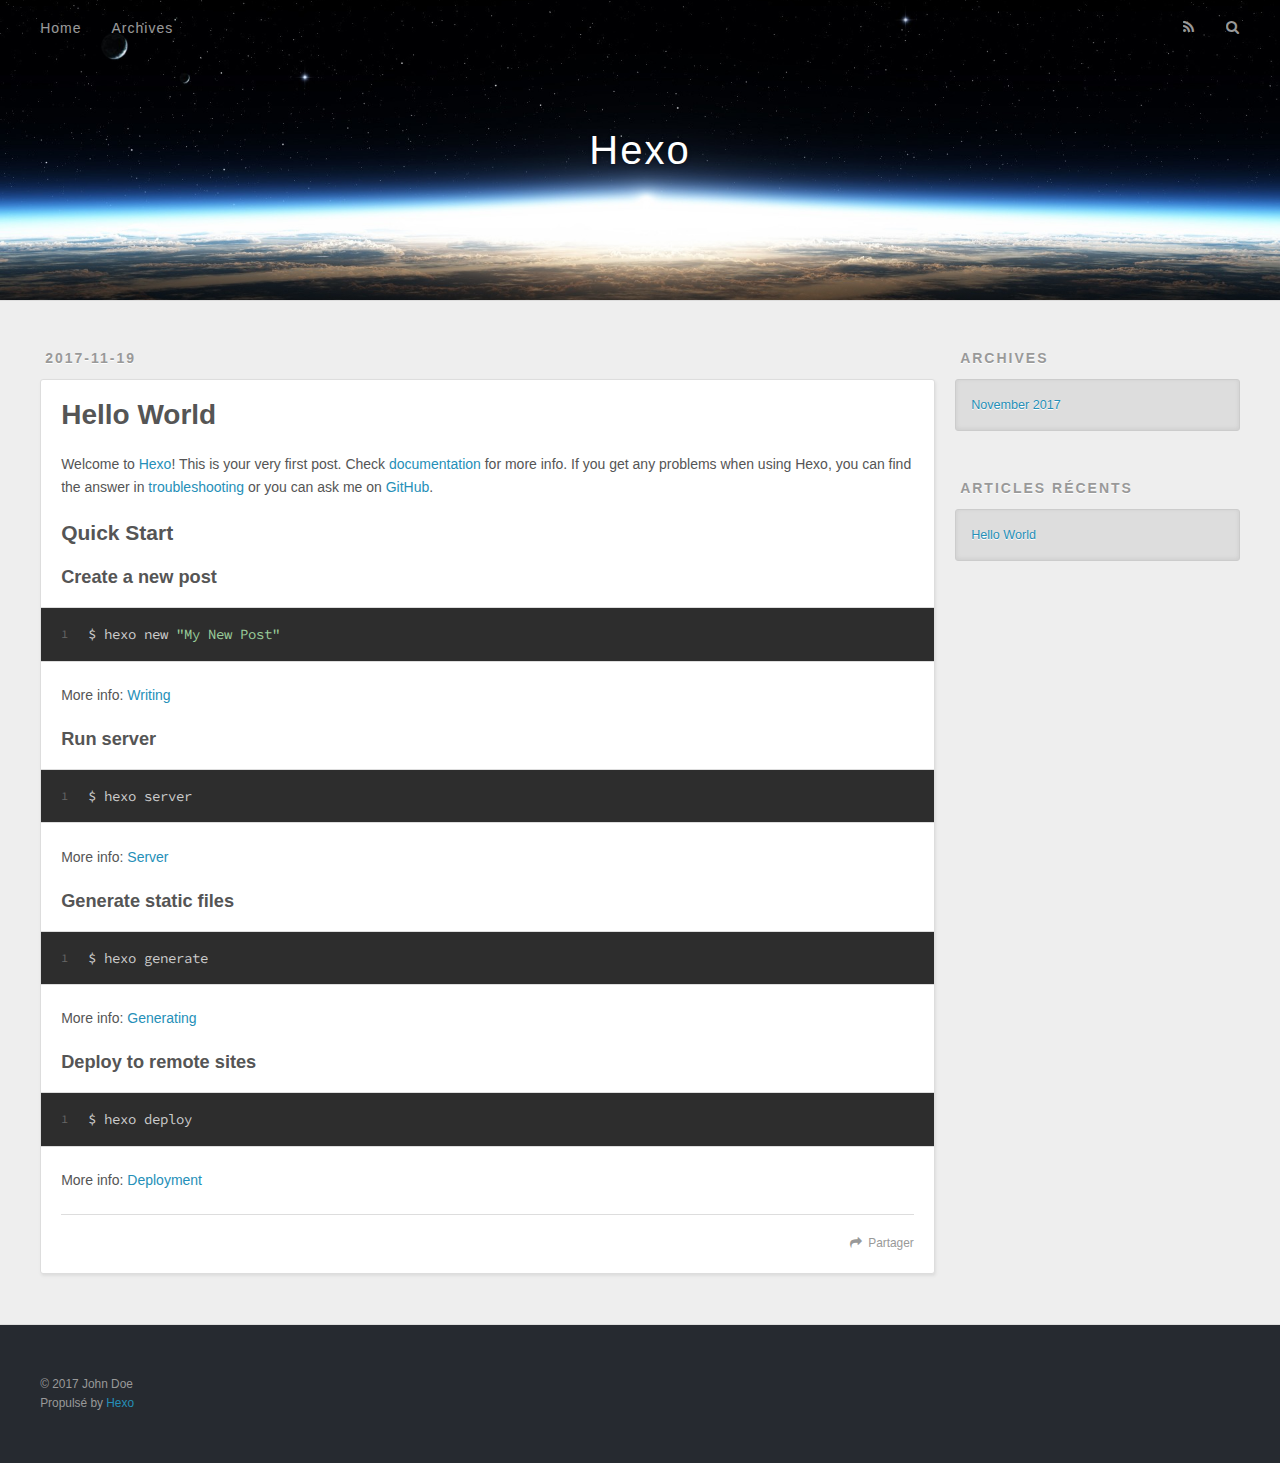
==== index.html @ f32728df "Site updated: 2017-11-19 15:11:31" ====
<!DOCTYPE html>
<html>
<head>
  <meta charset="utf-8">
  
  <title>Hexo</title>
  <meta name="viewport" content="width=device-width, initial-scale=1, maximum-scale=1">
  <meta property="og:type" content="website">
<meta property="og:title" content="Hexo">
<meta property="og:url" content="http://yoursite.com/index.html">
<meta property="og:site_name" content="Hexo">
<meta name="twitter:card" content="summary">
<meta name="twitter:title" content="Hexo">
  
    <link rel="alternate" href="/atom.xml" title="Hexo" type="application/atom+xml">
  
  
    <link rel="icon" href="/favicon.png">
  
  
    <link href="//fonts.googleapis.com/css?family=Source+Code+Pro" rel="stylesheet" type="text/css">
  
  <link rel="stylesheet" href="/css/style.css">
  

</head>

<body>
  <div id="container">
    <div id="wrap">
      <header id="header">
  <div id="banner"></div>
  <div id="header-outer" class="outer">
    <div id="header-title" class="inner">
      <h1 id="logo-wrap">
        <a href="/" id="logo">Hexo</a>
      </h1>
      
    </div>
    <div id="header-inner" class="inner">
      <nav id="main-nav">
        <a id="main-nav-toggle" class="nav-icon"></a>
        
          <a class="main-nav-link" href="/">Home</a>
        
          <a class="main-nav-link" href="/archives">Archives</a>
        
      </nav>
      <nav id="sub-nav">
        
          <a id="nav-rss-link" class="nav-icon" href="/atom.xml" title="Flux RSS"></a>
        
        <a id="nav-search-btn" class="nav-icon" title="Rechercher"></a>
      </nav>
      <div id="search-form-wrap">
        <form action="//google.com/search" method="get" accept-charset="UTF-8" class="search-form"><input type="search" name="q" class="search-form-input" placeholder="Search"><button type="submit" class="search-form-submit">&#xF002;</button><input type="hidden" name="sitesearch" value="http://yoursite.com"></form>
      </div>
    </div>
  </div>
</header>
      <div class="outer">
        <section id="main">
  
    <article id="post-hello-world" class="article article-type-post" itemscope itemprop="blogPost">
  <div class="article-meta">
    <a href="/2017/11/19/hello-world/" class="article-date">
  <time datetime="2017-11-19T06:48:12.186Z" itemprop="datePublished">2017-11-19</time>
</a>
    
  </div>
  <div class="article-inner">
    
    
      <header class="article-header">
        
  
    <h1 itemprop="name">
      <a class="article-title" href="/2017/11/19/hello-world/">Hello World</a>
    </h1>
  

      </header>
    
    <div class="article-entry" itemprop="articleBody">
      
        <p>Welcome to <a href="https://hexo.io/" target="_blank" rel="noopener">Hexo</a>! This is your very first post. Check <a href="https://hexo.io/docs/" target="_blank" rel="noopener">documentation</a> for more info. If you get any problems when using Hexo, you can find the answer in <a href="https://hexo.io/docs/troubleshooting.html" target="_blank" rel="noopener">troubleshooting</a> or you can ask me on <a href="https://github.com/hexojs/hexo/issues" target="_blank" rel="noopener">GitHub</a>.</p>
<h2 id="Quick-Start"><a href="#Quick-Start" class="headerlink" title="Quick Start"></a>Quick Start</h2><h3 id="Create-a-new-post"><a href="#Create-a-new-post" class="headerlink" title="Create a new post"></a>Create a new post</h3><figure class="highlight bash"><table><tr><td class="gutter"><pre><span class="line">1</span><br></pre></td><td class="code"><pre><span class="line">$ hexo new <span class="string">"My New Post"</span></span><br></pre></td></tr></table></figure>
<p>More info: <a href="https://hexo.io/docs/writing.html" target="_blank" rel="noopener">Writing</a></p>
<h3 id="Run-server"><a href="#Run-server" class="headerlink" title="Run server"></a>Run server</h3><figure class="highlight bash"><table><tr><td class="gutter"><pre><span class="line">1</span><br></pre></td><td class="code"><pre><span class="line">$ hexo server</span><br></pre></td></tr></table></figure>
<p>More info: <a href="https://hexo.io/docs/server.html" target="_blank" rel="noopener">Server</a></p>
<h3 id="Generate-static-files"><a href="#Generate-static-files" class="headerlink" title="Generate static files"></a>Generate static files</h3><figure class="highlight bash"><table><tr><td class="gutter"><pre><span class="line">1</span><br></pre></td><td class="code"><pre><span class="line">$ hexo generate</span><br></pre></td></tr></table></figure>
<p>More info: <a href="https://hexo.io/docs/generating.html" target="_blank" rel="noopener">Generating</a></p>
<h3 id="Deploy-to-remote-sites"><a href="#Deploy-to-remote-sites" class="headerlink" title="Deploy to remote sites"></a>Deploy to remote sites</h3><figure class="highlight bash"><table><tr><td class="gutter"><pre><span class="line">1</span><br></pre></td><td class="code"><pre><span class="line">$ hexo deploy</span><br></pre></td></tr></table></figure>
<p>More info: <a href="https://hexo.io/docs/deployment.html" target="_blank" rel="noopener">Deployment</a></p>

      
    </div>
    <footer class="article-footer">
      <a data-url="http://yoursite.com/2017/11/19/hello-world/" data-id="cja6fb17p0000s5gryge1g3id" class="article-share-link">Partager</a>
      
      
    </footer>
  </div>
  
</article>


  

</section>
        
          <aside id="sidebar">
  
    

  
    

  
    
  
    
  <div class="widget-wrap">
    <h3 class="widget-title">Archives</h3>
    <div class="widget">
      <ul class="archive-list"><li class="archive-list-item"><a class="archive-list-link" href="/archives/2017/11/">November 2017</a></li></ul>
    </div>
  </div>


  
    
  <div class="widget-wrap">
    <h3 class="widget-title">Articles récents</h3>
    <div class="widget">
      <ul>
        
          <li>
            <a href="/2017/11/19/hello-world/">Hello World</a>
          </li>
        
      </ul>
    </div>
  </div>

  
</aside>
        
      </div>
      <footer id="footer">
  
  <div class="outer">
    <div id="footer-info" class="inner">
      &copy; 2017 John Doe<br>
      Propulsé by <a href="http://hexo.io/" target="_blank">Hexo</a>
    </div>
  </div>
</footer>
    </div>
    <nav id="mobile-nav">
  
    <a href="/" class="mobile-nav-link">Home</a>
  
    <a href="/archives" class="mobile-nav-link">Archives</a>
  
</nav>
    

<script src="//ajax.googleapis.com/ajax/libs/jquery/2.0.3/jquery.min.js"></script>


  <link rel="stylesheet" href="/fancybox/jquery.fancybox.css">
  <script src="/fancybox/jquery.fancybox.pack.js"></script>


<script src="/js/script.js"></script>

  </div>
</body>
</html>
---- css/style.css ----
body {
  width: 100%;
}
body:before,
body:after {
  content: "";
  display: table;
}
body:after {
  clear: both;
}
html,
body,
div,
span,
applet,
object,
iframe,
h1,
h2,
h3,
h4,
h5,
h6,
p,
blockquote,
pre,
a,
abbr,
acronym,
address,
big,
cite,
code,
del,
dfn,
em,
img,
ins,
kbd,
q,
s,
samp,
small,
strike,
strong,
sub,
sup,
tt,
var,
dl,
dt,
dd,
ol,
ul,
li,
fieldset,
form,
label,
legend,
table,
caption,
tbody,
tfoot,
thead,
tr,
th,
td {
  margin: 0;
  padding: 0;
  border: 0;
  outline: 0;
  font-weight: inherit;
  font-style: inherit;
  font-family: inherit;
  font-size: 100%;
  vertical-align: baseline;
}
body {
  line-height: 1;
  color: #000;
  background: #fff;
}
ol,
ul {
  list-style: none;
}
table {
  border-collapse: separate;
  border-spacing: 0;
  vertical-align: middle;
}
caption,
th,
td {
  text-align: left;
  font-weight: normal;
  vertical-align: middle;
}
a img {
  border: none;
}
input,
button {
  margin: 0;
  padding: 0;
}
input::-moz-focus-inner,
button::-moz-focus-inner {
  border: 0;
  padding: 0;
}
@font-face {
  font-family: FontAwesome;
  font-style: normal;
  font-weight: normal;
  src: url("fonts/fontawesome-webfont.eot?v=#4.0.3");
  src: url("fonts/fontawesome-webfont.eot?#iefix&v=#4.0.3") format("embedded-opentype"), url("fonts/fontawesome-webfont.woff?v=#4.0.3") format("woff"), url("fonts/fontawesome-webfont.ttf?v=#4.0.3") format("truetype"), url("fonts/fontawesome-webfont.svg#fontawesomeregular?v=#4.0.3") format("svg");
}
html,
body,
#container {
  height: 100%;
}
body {
  background: #eee;
  font: 14px "Helvetica Neue", Helvetica, Arial, sans-serif;
  -webkit-text-size-adjust: 100%;
}
.outer {
  max-width: 1220px;
  margin: 0 auto;
  padding: 0 20px;
}
.outer:before,
.outer:after {
  content: "";
  display: table;
}
.outer:after {
  clear: both;
}
.inner {
  display: inline;
  float: left;
  width: 98.33333333333333%;
  margin: 0 0.833333333333333%;
}
.left,
.alignleft {
  float: left;
}
.right,
.alignright {
  float: right;
}
.clear {
  clear: both;
}
#container {
  position: relative;
}
.mobile-nav-on {
  overflow: hidden;
}
#wrap {
  height: 100%;
  width: 100%;
  position: absolute;
  top: 0;
  left: 0;
  -webkit-transition: 0.2s ease-out;
  -moz-transition: 0.2s ease-out;
  -ms-transition: 0.2s ease-out;
  transition: 0.2s ease-out;
  z-index: 1;
  background: #eee;
}
.mobile-nav-on #wrap {
  left: 280px;
}
@media screen and (min-width: 768px) {
  #main {
    display: inline;
    float: left;
    width: 73.33333333333333%;
    margin: 0 0.833333333333333%;
  }
}
.article-date,
.article-category-link,
.archive-year,
.widget-title {
  text-decoration: none;
  text-transform: uppercase;
  letter-spacing: 2px;
  color: #999;
  margin-bottom: 1em;
  margin-left: 5px;
  line-height: 1em;
  text-shadow: 0 1px #fff;
  font-weight: bold;
}
.article-inner,
.archive-article-inner {
  background: #fff;
  -webkit-box-shadow: 1px 2px 3px #ddd;
  box-shadow: 1px 2px 3px #ddd;
  border: 1px solid #ddd;
  border-radius: 3px;
}
.article-entry h1,
.widget h1 {
  font-size: 2em;
}
.article-entry h2,
.widget h2 {
  font-size: 1.5em;
}
.article-entry h3,
.widget h3 {
  font-size: 1.3em;
}
.article-entry h4,
.widget h4 {
  font-size: 1.2em;
}
.article-entry h5,
.widget h5 {
  font-size: 1em;
}
.article-entry h6,
.widget h6 {
  font-size: 1em;
  color: #999;
}
.article-entry hr,
.widget hr {
  border: 1px dashed #ddd;
}
.article-entry strong,
.widget strong {
  font-weight: bold;
}
.article-entry em,
.widget em,
.article-entry cite,
.widget cite {
  font-style: italic;
}
.article-entry sup,
.widget sup,
.article-entry sub,
.widget sub {
  font-size: 0.75em;
  line-height: 0;
  position: relative;
  vertical-align: baseline;
}
.article-entry sup,
.widget sup {
  top: -0.5em;
}
.article-entry sub,
.widget sub {
  bottom: -0.2em;
}
.article-entry small,
.widget small {
  font-size: 0.85em;
}
.article-entry acronym,
.widget acronym,
.article-entry abbr,
.widget abbr {
  border-bottom: 1px dotted;
}
.article-entry ul,
.widget ul,
.article-entry ol,
.widget ol,
.article-entry dl,
.widget dl {
  margin: 0 20px;
  line-height: 1.6em;
}
.article-entry ul ul,
.widget ul ul,
.article-entry ol ul,
.widget ol ul,
.article-entry ul ol,
.widget ul ol,
.article-entry ol ol,
.widget ol ol {
  margin-top: 0;
  margin-bottom: 0;
}
.article-entry ul,
.widget ul {
  list-style: disc;
}
.article-entry ol,
.widget ol {
  list-style: decimal;
}
.article-entry dt,
.widget dt {
  font-weight: bold;
}
#header {
  height: 300px;
  position: relative;
  border-bottom: 1px solid #ddd;
}
#header:before,
#header:after {
  content: "";
  position: absolute;
  left: 0;
  right: 0;
  height: 40px;
}
#header:before {
  top: 0;
  background: -webkit-linear-gradient(rgba(0,0,0,0.2), transparent);
  background: -moz-linear-gradient(rgba(0,0,0,0.2), transparent);
  background: -ms-linear-gradient(rgba(0,0,0,0.2), transparent);
  background: linear-gradient(rgba(0,0,0,0.2), transparent);
}
#header:after {
  bottom: 0;
  background: -webkit-linear-gradient(transparent, rgba(0,0,0,0.2));
  background: -moz-linear-gradient(transparent, rgba(0,0,0,0.2));
  background: -ms-linear-gradient(transparent, rgba(0,0,0,0.2));
  background: linear-gradient(transparent, rgba(0,0,0,0.2));
}
#header-outer {
  height: 100%;
  position: relative;
}
#header-inner {
  position: relative;
  overflow: hidden;
}
#banner {
  position: absolute;
  top: 0;
  left: 0;
  width: 100%;
  height: 100%;
  background: url("images/banner.jpg") center #000;
  -webkit-background-size: cover;
  -moz-background-size: cover;
  background-size: cover;
  z-index: -1;
}
#header-title {
  text-align: center;
  height: 40px;
  position: absolute;
  top: 50%;
  left: 0;
  margin-top: -20px;
}
#logo,
#subtitle {
  text-decoration: none;
  color: #fff;
  font-weight: 300;
  text-shadow: 0 1px 4px rgba(0,0,0,0.3);
}
#logo {
  font-size: 40px;
  line-height: 40px;
  letter-spacing: 2px;
}
#subtitle {
  font-size: 16px;
  line-height: 16px;
  letter-spacing: 1px;
}
#subtitle-wrap {
  margin-top: 16px;
}
#main-nav {
  float: left;
  margin-left: -15px;
}
.nav-icon,
.main-nav-link {
  float: left;
  color: #fff;
  opacity: 0.6;
  text-decoration: none;
  text-shadow: 0 1px rgba(0,0,0,0.2);
  -webkit-transition: opacity 0.2s;
  -moz-transition: opacity 0.2s;
  -ms-transition: opacity 0.2s;
  transition: opacity 0.2s;
  display: block;
  padding: 20px 15px;
}
.nav-icon:hover,
.main-nav-link:hover {
  opacity: 1;
}
.nav-icon {
  font-family: FontAwesome;
  text-align: center;
  font-size: 14px;
  width: 14px;
  height: 14px;
  padding: 20px 15px;
  position: relative;
  cursor: pointer;
}
.main-nav-link {
  font-weight: 300;
  letter-spacing: 1px;
}
@media screen and (max-width: 479px) {
  .main-nav-link {
    display: none;
  }
}
#main-nav-toggle {
  display: none;
}
#main-nav-toggle:before {
  content: "\f0c9";
}
@media screen and (max-width: 479px) {
  #main-nav-toggle {
    display: block;
  }
}
#sub-nav {
  float: right;
  margin-right: -15px;
}
#nav-rss-link:before {
  content: "\f09e";
}
#nav-search-btn:before {
  content: "\f002";
}
#search-form-wrap {
  position: absolute;
  top: 15px;
  width: 150px;
  height: 30px;
  right: -150px;
  opacity: 0;
  -webkit-transition: 0.2s ease-out;
  -moz-transition: 0.2s ease-out;
  -ms-transition: 0.2s ease-out;
  transition: 0.2s ease-out;
}
#search-form-wrap.on {
  opacity: 1;
  right: 0;
}
@media screen and (max-width: 479px) {
  #search-form-wrap {
    width: 100%;
    right: -100%;
  }
}
.search-form {
  position: absolute;
  top: 0;
  left: 0;
  right: 0;
  background: #fff;
  padding: 5px 15px;
  border-radius: 15px;
  -webkit-box-shadow: 0 0 10px rgba(0,0,0,0.3);
  box-shadow: 0 0 10px rgba(0,0,0,0.3);
}
.search-form-input {
  border: none;
  background: none;
  color: #555;
  width: 100%;
  font: 13px "Helvetica Neue", Helvetica, Arial, sans-serif;
  outline: none;
}
.search-form-input::-webkit-search-results-decoration,
.search-form-input::-webkit-search-cancel-button {
  -webkit-appearance: none;
}
.search-form-submit {
  position: absolute;
  top: 50%;
  right: 10px;
  margin-top: -7px;
  font: 13px FontAwesome;
  border: none;
  background: none;
  color: #bbb;
  cursor: pointer;
}
.search-form-submit:hover,
.search-form-submit:focus {
  color: #777;
}
.article {
  margin: 50px 0;
}
.article-inner {
  overflow: hidden;
}
.article-meta:before,
.article-meta:after {
  content: "";
  display: table;
}
.article-meta:after {
  clear: both;
}
.article-date {
  float: left;
}
.article-category {
  float: left;
  line-height: 1em;
  color: #ccc;
  text-shadow: 0 1px #fff;
  margin-left: 8px;
}
.article-category:before {
  content: "\2022";
}
.article-category-link {
  margin: 0 12px 1em;
}
.article-header {
  padding: 20px 20px 0;
}
.article-title {
  text-decoration: none;
  font-size: 2em;
  font-weight: bold;
  color: #555;
  line-height: 1.1em;
  -webkit-transition: color 0.2s;
  -moz-transition: color 0.2s;
  -ms-transition: color 0.2s;
  transition: color 0.2s;
}
a.article-title:hover {
  color: #258fb8;
}
.article-entry {
  color: #555;
  padding: 0 20px;
}
.article-entry:before,
.article-entry:after {
  content: "";
  display: table;
}
.article-entry:after {
  clear: both;
}
.article-entry p,
.article-entry table {
  line-height: 1.6em;
  margin: 1.6em 0;
}
.article-entry h1,
.article-entry h2,
.article-entry h3,
.article-entry h4,
.article-entry h5,
.article-entry h6 {
  font-weight: bold;
}
.article-entry h1,
.article-entry h2,
.article-entry h3,
.article-entry h4,
.article-entry h5,
.article-entry h6 {
  line-height: 1.1em;
  margin: 1.1em 0;
}
.article-entry a {
  color: #258fb8;
  text-decoration: none;
}
.article-entry a:hover {
  text-decoration: underline;
}
.article-entry ul,
.article-entry ol,
.article-entry dl {
  margin-top: 1.6em;
  margin-bottom: 1.6em;
}
.article-entry img,
.article-entry video {
  max-width: 100%;
  height: auto;
  display: block;
  margin: auto;
}
.article-entry iframe {
  border: none;
}
.article-entry table {
  width: 100%;
  border-collapse: collapse;
  border-spacing: 0;
}
.article-entry th {
  font-weight: bold;
  border-bottom: 3px solid #ddd;
  padding-bottom: 0.5em;
}
.article-entry td {
  border-bottom: 1px solid #ddd;
  padding: 10px 0;
}
.article-entry blockquote {
  font-family: Georgia, "Times New Roman", serif;
  font-size: 1.4em;
  margin: 1.6em 20px;
  text-align: center;
}
.article-entry blockquote footer {
  font-size: 14px;
  margin: 1.6em 0;
  font-family: "Helvetica Neue", Helvetica, Arial, sans-serif;
}
.article-entry blockquote footer cite:before {
  content: "—";
  padding: 0 0.5em;
}
.article-entry .pullquote {
  text-align: left;
  width: 45%;
  margin: 0;
}
.article-entry .pullquote.left {
  margin-left: 0.5em;
  margin-right: 1em;
}
.article-entry .pullquote.right {
  margin-right: 0.5em;
  margin-left: 1em;
}
.article-entry .caption {
  color: #999;
  display: block;
  font-size: 0.9em;
  margin-top: 0.5em;
  position: relative;
  text-align: center;
}
.article-entry .video-container {
  position: relative;
  padding-top: 56.25%;
  height: 0;
  overflow: hidden;
}
.article-entry .video-container iframe,
.article-entry .video-container object,
.article-entry .video-container embed {
  position: absolute;
  top: 0;
  left: 0;
  width: 100%;
  height: 100%;
  margin-top: 0;
}
.article-more-link a {
  display: inline-block;
  line-height: 1em;
  padding: 6px 15px;
  border-radius: 15px;
  background: #eee;
  color: #999;
  text-shadow: 0 1px #fff;
  text-decoration: none;
}
.article-more-link a:hover {
  background: #258fb8;
  color: #fff;
  text-decoration: none;
  text-shadow: 0 1px #1e7293;
}
.article-footer {
  font-size: 0.85em;
  line-height: 1.6em;
  border-top: 1px solid #ddd;
  padding-top: 1.6em;
  margin: 0 20px 20px;
}
.article-footer:before,
.article-footer:after {
  content: "";
  display: table;
}
.article-footer:after {
  clear: both;
}
.article-footer a {
  color: #999;
  text-decoration: none;
}
.article-footer a:hover {
  color: #555;
}
.article-tag-list-item {
  float: left;
  margin-right: 10px;
}
.article-tag-list-link:before {
  content: "#";
}
.article-comment-link {
  float: right;
}
.article-comment-link:before {
  content: "\f075";
  font-family: FontAwesome;
  padding-right: 8px;
}
.article-share-link {
  cursor: pointer;
  float: right;
  margin-left: 20px;
}
.article-share-link:before {
  content: "\f064";
  font-family: FontAwesome;
  padding-right: 6px;
}
#article-nav {
  position: relative;
}
#article-nav:before,
#article-nav:after {
  content: "";
  display: table;
}
#article-nav:after {
  clear: both;
}
@media screen and (min-width: 768px) {
  #article-nav {
    margin: 50px 0;
  }
  #article-nav:before {
    width: 8px;
    height: 8px;
    position: absolute;
    top: 50%;
    left: 50%;
    margin-top: -4px;
    margin-left: -4px;
    content: "";
    border-radius: 50%;
    background: #ddd;
    -webkit-box-shadow: 0 1px 2px #fff;
    box-shadow: 0 1px 2px #fff;
  }
}
.article-nav-link-wrap {
  text-decoration: none;
  text-shadow: 0 1px #fff;
  color: #999;
  -webkit-box-sizing: border-box;
  -moz-box-sizing: border-box;
  box-sizing: border-box;
  margin-top: 50px;
  text-align: center;
  display: block;
}
.article-nav-link-wrap:hover {
  color: #555;
}
@media screen and (min-width: 768px) {
  .article-nav-link-wrap {
    width: 50%;
    margin-top: 0;
  }
}
@media screen and (min-width: 768px) {
  #article-nav-newer {
    float: left;
    text-align: right;
    padding-right: 20px;
  }
}
@media screen and (min-width: 768px) {
  #article-nav-older {
    float: right;
    text-align: left;
    padding-left: 20px;
  }
}
.article-nav-caption {
  text-transform: uppercase;
  letter-spacing: 2px;
  color: #ddd;
  line-height: 1em;
  font-weight: bold;
}
#article-nav-newer .article-nav-caption {
  margin-right: -2px;
}
.article-nav-title {
  font-size: 0.85em;
  line-height: 1.6em;
  margin-top: 0.5em;
}
.article-share-box {
  position: absolute;
  display: none;
  background: #fff;
  -webkit-box-shadow: 1px 2px 10px rgba(0,0,0,0.2);
  box-shadow: 1px 2px 10px rgba(0,0,0,0.2);
  border-radius: 3px;
  margin-left: -145px;
  overflow: hidden;
  z-index: 1;
}
.article-share-box.on {
  display: block;
}
.article-share-input {
  width: 100%;
  background: none;
  -webkit-box-sizing: border-box;
  -moz-box-sizing: border-box;
  box-sizing: border-box;
  font: 14px "Helvetica Neue", Helvetica, Arial, sans-serif;
  padding: 0 15px;
  color: #555;
  outline: none;
  border: 1px solid #ddd;
  border-radius: 3px 3px 0 0;
  height: 36px;
  line-height: 36px;
}
.article-share-links {
  background: #eee;
}
.article-share-links:before,
.article-share-links:after {
  content: "";
  display: table;
}
.article-share-links:after {
  clear: both;
}
.article-share-twitter,
.article-share-facebook,
.article-share-pinterest,
.article-share-google {
  width: 50px;
  height: 36px;
  display: block;
  float: left;
  position: relative;
  color: #999;
  text-shadow: 0 1px #fff;
}
.article-share-twitter:before,
.article-share-facebook:before,
.article-share-pinterest:before,
.article-share-google:before {
  font-size: 20px;
  font-family: FontAwesome;
  width: 20px;
  height: 20px;
  position: absolute;
  top: 50%;
  left: 50%;
  margin-top: -10px;
  margin-left: -10px;
  text-align: center;
}
.article-share-twitter:hover,
.article-share-facebook:hover,
.article-share-pinterest:hover,
.article-share-google:hover {
  color: #fff;
}
.article-share-twitter:before {
  content: "\f099";
}
.article-share-twitter:hover {
  background: #00aced;
  text-shadow: 0 1px #008abe;
}
.article-share-facebook:before {
  content: "\f09a";
}
.article-share-facebook:hover {
  background: #3b5998;
  text-shadow: 0 1px #2f477a;
}
.article-share-pinterest:before {
  content: "\f0d2";
}
.article-share-pinterest:hover {
  background: #cb2027;
  text-shadow: 0 1px #a21a1f;
}
.article-share-google:before {
  content: "\f0d5";
}
.article-share-google:hover {
  background: #dd4b39;
  text-shadow: 0 1px #be3221;
}
.article-gallery {
  background: #000;
  position: relative;
}
.article-gallery-photos {
  position: relative;
  overflow: hidden;
}
.article-gallery-img {
  display: none;
  max-width: 100%;
}
.article-gallery-img:first-child {
  display: block;
}
.article-gallery-img.loaded {
  position: absolute;
  display: block;
}
.article-gallery-img img {
  display: block;
  max-width: 100%;
  margin: 0 auto;
}
#comments {
  background: #fff;
  -webkit-box-shadow: 1px 2px 3px #ddd;
  box-shadow: 1px 2px 3px #ddd;
  padding: 20px;
  border: 1px solid #ddd;
  border-radius: 3px;
  margin: 50px 0;
}
#comments a {
  color: #258fb8;
}
.archives-wrap {
  margin: 50px 0;
}
.archives:before,
.archives:after {
  content: "";
  display: table;
}
.archives:after {
  clear: both;
}
.archive-year-wrap {
  margin-bottom: 1em;
}
.archives {
  -webkit-column-gap: 10px;
  -moz-column-gap: 10px;
  column-gap: 10px;
}
@media screen and (min-width: 480px) and (max-width: 767px) {
  .archives {
    -webkit-column-count: 2;
    -moz-column-count: 2;
    column-count: 2;
  }
}
@media screen and (min-width: 768px) {
  .archives {
    -webkit-column-count: 3;
    -moz-column-count: 3;
    column-count: 3;
  }
}
.archive-article {
  -webkit-column-break-inside: avoid;
  page-break-inside: avoid;
  overflow: hidden;
  break-inside: avoid-column;
}
.archive-article-inner {
  padding: 10px;
  margin-bottom: 15px;
}
.archive-article-title {
  text-decoration: none;
  font-weight: bold;
  color: #555;
  -webkit-transition: color 0.2s;
  -moz-transition: color 0.2s;
  -ms-transition: color 0.2s;
  transition: color 0.2s;
  line-height: 1.6em;
}
.archive-article-title:hover {
  color: #258fb8;
}
.archive-article-footer {
  margin-top: 1em;
}
.archive-article-date {
  color: #999;
  text-decoration: none;
  font-size: 0.85em;
  line-height: 1em;
  margin-bottom: 0.5em;
  display: block;
}
#page-nav {
  margin: 50px auto;
  background: #fff;
  -webkit-box-shadow: 1px 2px 3px #ddd;
  box-shadow: 1px 2px 3px #ddd;
  border: 1px solid #ddd;
  border-radius: 3px;
  text-align: center;
  color: #999;
  overflow: hidden;
}
#page-nav:before,
#page-nav:after {
  content: "";
  display: table;
}
#page-nav:after {
  clear: both;
}
#page-nav a,
#page-nav span {
  padding: 10px 20px;
  line-height: 1;
  height: 2ex;
}
#page-nav a {
  color: #999;
  text-decoration: none;
}
#page-nav a:hover {
  background: #999;
  color: #fff;
}
#page-nav .prev {
  float: left;
}
#page-nav .next {
  float: right;
}
#page-nav .page-number {
  display: inline-block;
}
@media screen and (max-width: 479px) {
  #page-nav .page-number {
    display: none;
  }
}
#page-nav .current {
  color: #555;
  font-weight: bold;
}
#page-nav .space {
  color: #ddd;
}
#footer {
  background: #262a30;
  padding: 50px 0;
  border-top: 1px solid #ddd;
  color: #999;
}
#footer a {
  color: #258fb8;
  text-decoration: none;
}
#footer a:hover {
  text-decoration: underline;
}
#footer-info {
  line-height: 1.6em;
  font-size: 0.85em;
}
.article-entry pre,
.article-entry .highlight {
  background: #2d2d2d;
  margin: 0 -20px;
  padding: 15px 20px;
  border-style: solid;
  border-color: #ddd;
  border-width: 1px 0;
  overflow: auto;
  color: #ccc;
  line-height: 22.400000000000002px;
}
.article-entry .highlight .gutter pre,
.article-entry .gist .gist-file .gist-data .line-numbers {
  color: #666;
  font-size: 0.85em;
}
.article-entry pre,
.article-entry code {
  font-family: "Source Code Pro", Consolas, Monaco, Menlo, Consolas, monospace;
}
.article-entry code {
  background: #eee;
  text-shadow: 0 1px #fff;
  padding: 0 0.3em;
}
.article-entry pre code {
  background: none;
  text-shadow: none;
  padding: 0;
}
.article-entry .highlight pre {
  border: none;
  margin: 0;
  padding: 0;
}
.article-entry .highlight table {
  margin: 0;
  width: auto;
}
.article-entry .highlight td {
  border: none;
  padding: 0;
}
.article-entry .highlight figcaption {
  font-size: 0.85em;
  color: #999;
  line-height: 1em;
  margin-bottom: 1em;
}
.article-entry .highlight figcaption:before,
.article-entry .highlight figcaption:after {
  content: "";
  display: table;
}
.article-entry .highlight figcaption:after {
  clear: both;
}
.article-entry .highlight figcaption a {
  float: right;
}
.article-entry .highlight .gutter pre {
  text-align: right;
  padding-right: 20px;
}
.article-entry .highlight .line {
  height: 22.400000000000002px;
}
.article-entry .highlight .line.marked {
  background: #515151;
}
.article-entry .gist {
  margin: 0 -20px;
  border-style: solid;
  border-color: #ddd;
  border-width: 1px 0;
  background: #2d2d2d;
  padding: 15px 20px 15px 0;
}
.article-entry .gist .gist-file {
  border: none;
  font-family: "Source Code Pro", Consolas, Monaco, Menlo, Consolas, monospace;
  margin: 0;
}
.article-entry .gist .gist-file .gist-data {
  background: none;
  border: none;
}
.article-entry .gist .gist-file .gist-data .line-numbers {
  background: none;
  border: none;
  padding: 0 20px 0 0;
}
.article-entry .gist .gist-file .gist-data .line-data {
  padding: 0 !important;
}
.article-entry .gist .gist-file .highlight {
  margin: 0;
  padding: 0;
  border: none;
}
.article-entry .gist .gist-file .gist-meta {
  background: #2d2d2d;
  color: #999;
  font: 0.85em "Helvetica Neue", Helvetica, Arial, sans-serif;
  text-shadow: 0 0;
  padding: 0;
  margin-top: 1em;
  margin-left: 20px;
}
.article-entry .gist .gist-file .gist-meta a {
  color: #258fb8;
  font-weight: normal;
}
.article-entry .gist .gist-file .gist-meta a:hover {
  text-decoration: underline;
}
pre .comment,
pre .title {
  color: #999;
}
pre .variable,
pre .attribute,
pre .tag,
pre .regexp,
pre .ruby .constant,
pre .xml .tag .title,
pre .xml .pi,
pre .xml .doctype,
pre .html .doctype,
pre .css .id,
pre .css .class,
pre .css .pseudo {
  color: #f2777a;
}
pre .number,
pre .preprocessor,
pre .built_in,
pre .literal,
pre .params,
pre .constant {
  color: #f99157;
}
pre .class,
pre .ruby .class .title,
pre .css .rules .attribute {
  color: #9c9;
}
pre .string,
pre .value,
pre .inheritance,
pre .header,
pre .ruby .symbol,
pre .xml .cdata {
  color: #9c9;
}
pre .css .hexcolor {
  color: #6cc;
}
pre .function,
pre .python .decorator,
pre .python .title,
pre .ruby .function .title,
pre .ruby .title .keyword,
pre .perl .sub,
pre .javascript .title,
pre .coffeescript .title {
  color: #69c;
}
pre .keyword,
pre .javascript .function {
  color: #c9c;
}
@media screen and (max-width: 479px) {
  #mobile-nav {
    position: absolute;
    top: 0;
    left: 0;
    width: 280px;
    height: 100%;
    background: #191919;
    border-right: 1px solid #fff;
  }
}
@media screen and (max-width: 479px) {
  .mobile-nav-link {
    display: block;
    color: #999;
    text-decoration: none;
    padding: 15px 20px;
    font-weight: bold;
  }
  .mobile-nav-link:hover {
    color: #fff;
  }
}
@media screen and (min-width: 768px) {
  #sidebar {
    display: inline;
    float: left;
    width: 23.333333333333332%;
    margin: 0 0.833333333333333%;
  }
}
.widget-wrap {
  margin: 50px 0;
}
.widget {
  color: #777;
  text-shadow: 0 1px #fff;
  background: #ddd;
  -webkit-box-shadow: 0 -1px 4px #ccc inset;
  box-shadow: 0 -1px 4px #ccc inset;
  border: 1px solid #ccc;
  padding: 15px;
  border-radius: 3px;
}
.widget a {
  color: #258fb8;
  text-decoration: none;
}
.widget a:hover {
  text-decoration: underline;
}
.widget ul ul,
.widget ol ul,
.widget dl ul,
.widget ul ol,
.widget ol ol,
.widget dl ol,
.widget ul dl,
.widget ol dl,
.widget dl dl {
  margin-left: 15px;
  list-style: disc;
}
.widget {
  line-height: 1.6em;
  word-wrap: break-word;
  font-size: 0.9em;
}
.widget ul,
.widget ol {
  list-style: none;
  margin: 0;
}
.widget ul ul,
.widget ol ul,
.widget ul ol,
.widget ol ol {
  margin: 0 20px;
}
.widget ul ul,
.widget ol ul {
  list-style: disc;
}
.widget ul ol,
.widget ol ol {
  list-style: decimal;
}
.category-list-count,
.tag-list-count,
.archive-list-count {
  padding-left: 5px;
  color: #999;
  font-size: 0.85em;
}
.category-list-count:before,
.tag-list-count:before,
.archive-list-count:before {
  content: "(";
}
.category-list-count:after,
.tag-list-count:after,
.archive-list-count:after {
  content: ")";
}
.tagcloud a {
  margin-right: 5px;
  display: inline-block;
}
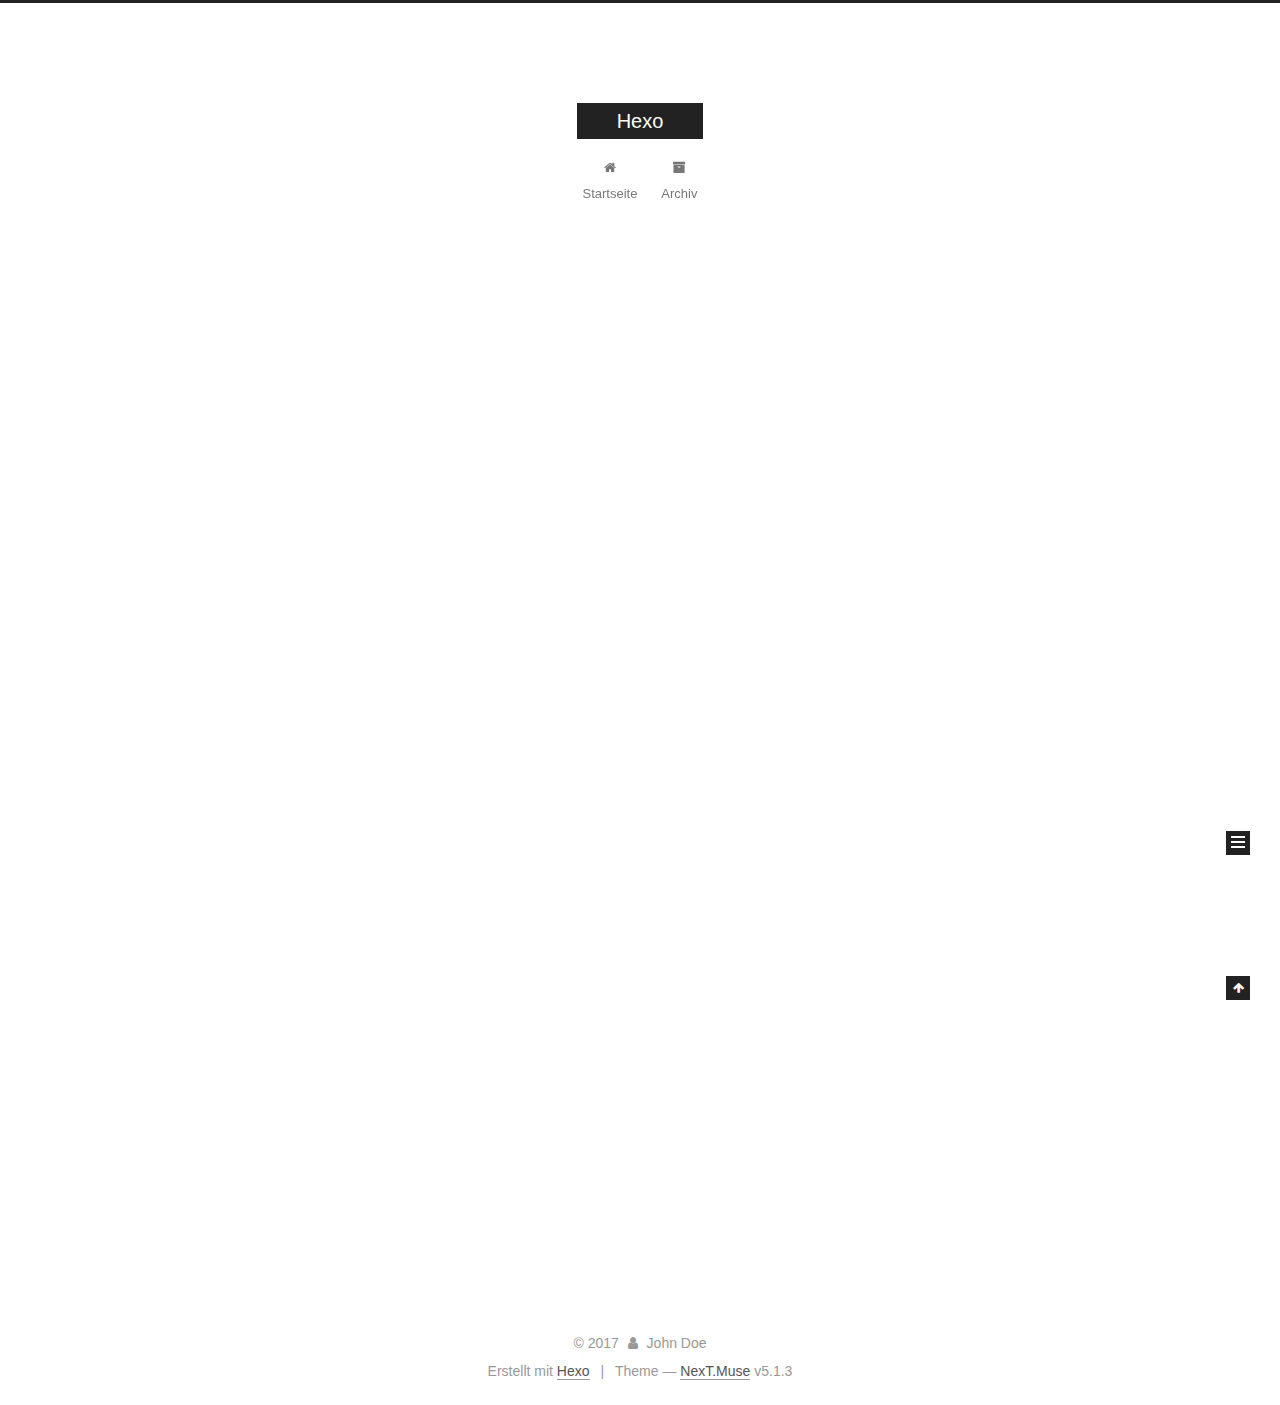
==== commit db3ede8e: "Site updated: 2017-11-19 15:29:01" ====
--- a/index.html
+++ b/index.html
@@ -1,89 +1,305 @@
 <!DOCTYPE html>
-<html>
+
+
+
+  
+
+
+<html class="theme-next muse use-motion" lang="">
 <head>
-  <meta charset="utf-8">
-  
-  <title>Hexo</title>
-  <meta name="viewport" content="width=device-width, initial-scale=1, maximum-scale=1">
-  <meta property="og:type" content="website">
+  <meta charset="UTF-8"/>
+<meta http-equiv="X-UA-Compatible" content="IE=edge" />
+<meta name="viewport" content="width=device-width, initial-scale=1, maximum-scale=1"/>
+<meta name="theme-color" content="#222">
+
+
+
+
+
+
+
+
+
+<meta http-equiv="Cache-Control" content="no-transform" />
+<meta http-equiv="Cache-Control" content="no-siteapp" />
+
+
+
+
+
+
+
+
+
+
+
+
+
+
+
+
+  
+  
+  <link href="/lib/fancybox/source/jquery.fancybox.css?v=2.1.5" rel="stylesheet" type="text/css" />
+
+
+
+
+
+
+
+<link href="/lib/font-awesome/css/font-awesome.min.css?v=4.6.2" rel="stylesheet" type="text/css" />
+
+<link href="/css/main.css?v=5.1.3" rel="stylesheet" type="text/css" />
+
+
+  <link rel="apple-touch-icon" sizes="180x180" href="/images/apple-touch-icon-next.png?v=5.1.3">
+
+
+  <link rel="icon" type="image/png" sizes="32x32" href="/images/favicon-32x32-next.png?v=5.1.3">
+
+
+  <link rel="icon" type="image/png" sizes="16x16" href="/images/favicon-16x16-next.png?v=5.1.3">
+
+
+  <link rel="mask-icon" href="/images/logo.svg?v=5.1.3" color="#222">
+
+
+
+
+
+  <meta name="keywords" content="Hexo, NexT" />
+
+
+
+
+
+
+
+
+
+
+<meta property="og:type" content="website">
 <meta property="og:title" content="Hexo">
 <meta property="og:url" content="http://yoursite.com/index.html">
 <meta property="og:site_name" content="Hexo">
 <meta name="twitter:card" content="summary">
 <meta name="twitter:title" content="Hexo">
-  
-    <link rel="alternate" href="/atom.xml" title="Hexo" type="application/atom+xml">
-  
-  
-    <link rel="icon" href="/favicon.png">
-  
-  
-    <link href="//fonts.googleapis.com/css?family=Source+Code+Pro" rel="stylesheet" type="text/css">
-  
-  <link rel="stylesheet" href="/css/style.css">
-  
+
+
+
+<script type="text/javascript" id="hexo.configurations">
+  var NexT = window.NexT || {};
+  var CONFIG = {
+    root: '/',
+    scheme: 'Muse',
+    version: '5.1.3',
+    sidebar: {"position":"left","display":"post","offset":12,"b2t":false,"scrollpercent":false,"onmobile":false},
+    fancybox: true,
+    tabs: true,
+    motion: {"enable":true,"async":false,"transition":{"post_block":"fadeIn","post_header":"slideDownIn","post_body":"slideDownIn","coll_header":"slideLeftIn","sidebar":"slideUpIn"}},
+    duoshuo: {
+      userId: '0',
+      author: 'Author'
+    },
+    algolia: {
+      applicationID: '',
+      apiKey: '',
+      indexName: '',
+      hits: {"per_page":10},
+      labels: {"input_placeholder":"Search for Posts","hits_empty":"We didn't find any results for the search: ${query}","hits_stats":"${hits} results found in ${time} ms"}
+    }
+  };
+</script>
+
+
+
+  <link rel="canonical" href="http://yoursite.com/"/>
+
+
+
+
+
+  <title>Hexo</title>
+  
+
+
+
+
+
+
+
 
 </head>
 
-<body>
-  <div id="container">
-    <div id="wrap">
-      <header id="header">
-  <div id="banner"></div>
-  <div id="header-outer" class="outer">
-    <div id="header-title" class="inner">
-      <h1 id="logo-wrap">
-        <a href="/" id="logo">Hexo</a>
-      </h1>
-      
+<body itemscope itemtype="http://schema.org/WebPage" lang="">
+
+  
+  
+    
+  
+
+  <div class="container sidebar-position-left 
+  page-home">
+    <div class="headband"></div>
+
+    <header id="header" class="header" itemscope itemtype="http://schema.org/WPHeader">
+      <div class="header-inner"><div class="site-brand-wrapper">
+  <div class="site-meta ">
+    
+
+    <div class="custom-logo-site-title">
+      <a href="/"  class="brand" rel="start">
+        <span class="logo-line-before"><i></i></span>
+        <span class="site-title">Hexo</span>
+        <span class="logo-line-after"><i></i></span>
+      </a>
     </div>
-    <div id="header-inner" class="inner">
-      <nav id="main-nav">
-        <a id="main-nav-toggle" class="nav-icon"></a>
-        
-          <a class="main-nav-link" href="/">Home</a>
-        
-          <a class="main-nav-link" href="/archives">Archives</a>
-        
-      </nav>
-      <nav id="sub-nav">
-        
-          <a id="nav-rss-link" class="nav-icon" href="/atom.xml" title="Flux RSS"></a>
-        
-        <a id="nav-search-btn" class="nav-icon" title="Rechercher"></a>
-      </nav>
-      <div id="search-form-wrap">
-        <form action="//google.com/search" method="get" accept-charset="UTF-8" class="search-form"><input type="search" name="q" class="search-form-input" placeholder="Search"><button type="submit" class="search-form-submit">&#xF002;</button><input type="hidden" name="sitesearch" value="http://yoursite.com"></form>
-      </div>
-    </div>
+      
+        <p class="site-subtitle"></p>
+      
   </div>
-</header>
-      <div class="outer">
-        <section id="main">
-  
-    <article id="post-hello-world" class="article article-type-post" itemscope itemprop="blogPost">
-  <div class="article-meta">
-    <a href="/2017/11/19/hello-world/" class="article-date">
-  <time datetime="2017-11-19T06:48:12.186Z" itemprop="datePublished">2017-11-19</time>
-</a>
-    
+
+  <div class="site-nav-toggle">
+    <button>
+      <span class="btn-bar"></span>
+      <span class="btn-bar"></span>
+      <span class="btn-bar"></span>
+    </button>
   </div>
-  <div class="article-inner">
-    
-    
-      <header class="article-header">
-        
-  
-    <h1 itemprop="name">
-      <a class="article-title" href="/2017/11/19/hello-world/">Hello World</a>
-    </h1>
-  
-
+</div>
+
+<nav class="site-nav">
+  
+
+  
+    <ul id="menu" class="menu">
+      
+        
+        <li class="menu-item menu-item-home">
+          <a href="/" rel="section">
+            
+              <i class="menu-item-icon fa fa-fw fa-home"></i> <br />
+            
+            Startseite
+          </a>
+        </li>
+      
+        
+        <li class="menu-item menu-item-archives">
+          <a href="/archives/" rel="section">
+            
+              <i class="menu-item-icon fa fa-fw fa-archive"></i> <br />
+            
+            Archiv
+          </a>
+        </li>
+      
+
+      
+    </ul>
+  
+
+  
+</nav>
+
+
+
+ </div>
+    </header>
+
+    <main id="main" class="main">
+      <div class="main-inner">
+        <div class="content-wrap">
+          <div id="content" class="content">
+            
+  <section id="posts" class="posts-expand">
+    
+      
+
+  
+
+  
+  
+  
+
+  <article class="post post-type-normal" itemscope itemtype="http://schema.org/Article">
+  
+  
+  
+  <div class="post-block">
+    <link itemprop="mainEntityOfPage" href="http://yoursite.com/2017/11/19/hello-world/">
+
+    <span hidden itemprop="author" itemscope itemtype="http://schema.org/Person">
+      <meta itemprop="name" content="John Doe">
+      <meta itemprop="description" content="">
+      <meta itemprop="image" content="/images/avatar.gif">
+    </span>
+
+    <span hidden itemprop="publisher" itemscope itemtype="http://schema.org/Organization">
+      <meta itemprop="name" content="Hexo">
+    </span>
+
+    
+      <header class="post-header">
+
+        
+        
+          <h1 class="post-title" itemprop="name headline">
+                
+                <a class="post-title-link" href="/2017/11/19/hello-world/" itemprop="url">Hello World</a></h1>
+        
+
+        <div class="post-meta">
+          <span class="post-time">
+            
+              <span class="post-meta-item-icon">
+                <i class="fa fa-calendar-o"></i>
+              </span>
+              
+                <span class="post-meta-item-text">Veröffentlicht am</span>
+              
+              <time title="Post created" itemprop="dateCreated datePublished" datetime="2017-11-19T14:48:12+08:00">
+                2017-11-19
+              </time>
+            
+
+            
+
+            
+          </span>
+
+          
+
+          
+            
+          
+
+          
+          
+
+          
+
+          
+
+          
+
+        </div>
       </header>
     
-    <div class="article-entry" itemprop="articleBody">
-      
-        <p>Welcome to <a href="https://hexo.io/" target="_blank" rel="noopener">Hexo</a>! This is your very first post. Check <a href="https://hexo.io/docs/" target="_blank" rel="noopener">documentation</a> for more info. If you get any problems when using Hexo, you can find the answer in <a href="https://hexo.io/docs/troubleshooting.html" target="_blank" rel="noopener">troubleshooting</a> or you can ask me on <a href="https://github.com/hexojs/hexo/issues" target="_blank" rel="noopener">GitHub</a>.</p>
+
+    
+    
+    
+    <div class="post-body" itemprop="articleBody">
+
+      
+      
+
+      
+        
+          
+            <p>Welcome to <a href="https://hexo.io/" target="_blank" rel="noopener">Hexo</a>! This is your very first post. Check <a href="https://hexo.io/docs/" target="_blank" rel="noopener">documentation</a> for more info. If you get any problems when using Hexo, you can find the answer in <a href="https://hexo.io/docs/troubleshooting.html" target="_blank" rel="noopener">troubleshooting</a> or you can ask me on <a href="https://github.com/hexojs/hexo/issues" target="_blank" rel="noopener">GitHub</a>.</p>
 <h2 id="Quick-Start"><a href="#Quick-Start" class="headerlink" title="Quick Start"></a>Quick Start</h2><h3 id="Create-a-new-post"><a href="#Create-a-new-post" class="headerlink" title="Create a new post"></a>Create a new post</h3><figure class="highlight bash"><table><tr><td class="gutter"><pre><span class="line">1</span><br></pre></td><td class="code"><pre><span class="line">$ hexo new <span class="string">"My New Post"</span></span><br></pre></td></tr></table></figure>
 <p>More info: <a href="https://hexo.io/docs/writing.html" target="_blank" rel="noopener">Writing</a></p>
 <h3 id="Run-server"><a href="#Run-server" class="headerlink" title="Run server"></a>Run server</h3><figure class="highlight bash"><table><tr><td class="gutter"><pre><span class="line">1</span><br></pre></td><td class="code"><pre><span class="line">$ hexo server</span><br></pre></td></tr></table></figure>
@@ -93,88 +309,309 @@
 <h3 id="Deploy-to-remote-sites"><a href="#Deploy-to-remote-sites" class="headerlink" title="Deploy to remote sites"></a>Deploy to remote sites</h3><figure class="highlight bash"><table><tr><td class="gutter"><pre><span class="line">1</span><br></pre></td><td class="code"><pre><span class="line">$ hexo deploy</span><br></pre></td></tr></table></figure>
 <p>More info: <a href="https://hexo.io/docs/deployment.html" target="_blank" rel="noopener">Deployment</a></p>
 
+          
+        
       
     </div>
-    <footer class="article-footer">
-      <a data-url="http://yoursite.com/2017/11/19/hello-world/" data-id="cja6fb17p0000s5gryge1g3id" class="article-share-link">Partager</a>
-      
+    
+    
+    
+
+    
+
+    
+
+    
+
+    <footer class="post-footer">
+      
+
+      
+
+      
+
+      
+      
+        <div class="post-eof"></div>
       
     </footer>
   </div>
   
-</article>
-
-
-  
-
-</section>
-        
-          <aside id="sidebar">
-  
-    
-
-  
-    
-
-  
-    
-  
-    
-  <div class="widget-wrap">
-    <h3 class="widget-title">Archives</h3>
-    <div class="widget">
-      <ul class="archive-list"><li class="archive-list-item"><a class="archive-list-link" href="/archives/2017/11/">November 2017</a></li></ul>
+  
+  
+  </article>
+
+
+    
+  </section>
+
+  
+
+
+          </div>
+          
+
+
+          
+
+        </div>
+        
+          
+  
+  <div class="sidebar-toggle">
+    <div class="sidebar-toggle-line-wrap">
+      <span class="sidebar-toggle-line sidebar-toggle-line-first"></span>
+      <span class="sidebar-toggle-line sidebar-toggle-line-middle"></span>
+      <span class="sidebar-toggle-line sidebar-toggle-line-last"></span>
     </div>
   </div>
 
-
-  
-    
-  <div class="widget-wrap">
-    <h3 class="widget-title">Articles récents</h3>
-    <div class="widget">
-      <ul>
-        
-          <li>
-            <a href="/2017/11/19/hello-world/">Hello World</a>
-          </li>
-        
-      </ul>
+  <aside id="sidebar" class="sidebar">
+    
+    <div class="sidebar-inner">
+
+      
+
+      
+
+      <section class="site-overview-wrap sidebar-panel sidebar-panel-active">
+        <div class="site-overview">
+          <div class="site-author motion-element" itemprop="author" itemscope itemtype="http://schema.org/Person">
+            
+              <p class="site-author-name" itemprop="name">John Doe</p>
+              <p class="site-description motion-element" itemprop="description"></p>
+          </div>
+
+          <nav class="site-state motion-element">
+
+            
+              <div class="site-state-item site-state-posts">
+              
+                <a href="/archives/">
+              
+                  <span class="site-state-item-count">1</span>
+                  <span class="site-state-item-name">Artikel</span>
+                </a>
+              </div>
+            
+
+            
+
+            
+
+          </nav>
+
+          
+
+          <div class="links-of-author motion-element">
+            
+          </div>
+
+          
+          
+
+          
+          
+
+          
+
+        </div>
+      </section>
+
+      
+
+      
+
     </div>
+  </aside>
+
+
+        
+      </div>
+    </main>
+
+    <footer id="footer" class="footer">
+      <div class="footer-inner">
+        <div class="copyright">&copy; <span itemprop="copyrightYear">2017</span>
+  <span class="with-love">
+    <i class="fa fa-user"></i>
+  </span>
+  <span class="author" itemprop="copyrightHolder">John Doe</span>
+
+  
+</div>
+
+
+  <div class="powered-by">Erstellt mit  <a class="theme-link" target="_blank" href="https://hexo.io">Hexo</a></div>
+
+
+
+  <span class="post-meta-divider">|</span>
+
+
+
+  <div class="theme-info">Theme &mdash; <a class="theme-link" target="_blank" href="https://github.com/iissnan/hexo-theme-next">NexT.Muse</a> v5.1.3</div>
+
+
+
+
+        
+
+
+
+
+
+
+
+        
+      </div>
+    </footer>
+
+    
+      <div class="back-to-top">
+        <i class="fa fa-arrow-up"></i>
+        
+      </div>
+    
+
+    
+
   </div>
 
   
-</aside>
-        
-      </div>
-      <footer id="footer">
-  
-  <div class="outer">
-    <div id="footer-info" class="inner">
-      &copy; 2017 John Doe<br>
-      Propulsé by <a href="http://hexo.io/" target="_blank">Hexo</a>
-    </div>
-  </div>
-</footer>
-    </div>
-    <nav id="mobile-nav">
-  
-    <a href="/" class="mobile-nav-link">Home</a>
-  
-    <a href="/archives" class="mobile-nav-link">Archives</a>
-  
-</nav>
-    
-
-<script src="//ajax.googleapis.com/ajax/libs/jquery/2.0.3/jquery.min.js"></script>
-
-
-  <link rel="stylesheet" href="/fancybox/jquery.fancybox.css">
-  <script src="/fancybox/jquery.fancybox.pack.js"></script>
-
-
-<script src="/js/script.js"></script>
-
-  </div>
+
+<script type="text/javascript">
+  if (Object.prototype.toString.call(window.Promise) !== '[object Function]') {
+    window.Promise = null;
+  }
+</script>
+
+
+
+
+
+
+
+
+
+  
+
+
+
+
+
+
+
+
+
+
+
+
+  
+  
+    <script type="text/javascript" src="/lib/jquery/index.js?v=2.1.3"></script>
+  
+
+  
+  
+    <script type="text/javascript" src="/lib/fastclick/lib/fastclick.min.js?v=1.0.6"></script>
+  
+
+  
+  
+    <script type="text/javascript" src="/lib/jquery_lazyload/jquery.lazyload.js?v=1.9.7"></script>
+  
+
+  
+  
+    <script type="text/javascript" src="/lib/velocity/velocity.min.js?v=1.2.1"></script>
+  
+
+  
+  
+    <script type="text/javascript" src="/lib/velocity/velocity.ui.min.js?v=1.2.1"></script>
+  
+
+  
+  
+    <script type="text/javascript" src="/lib/fancybox/source/jquery.fancybox.pack.js?v=2.1.5"></script>
+  
+
+
+  
+
+
+  <script type="text/javascript" src="/js/src/utils.js?v=5.1.3"></script>
+
+  <script type="text/javascript" src="/js/src/motion.js?v=5.1.3"></script>
+
+
+
+  
+  
+
+  
+
+  
+
+
+  <script type="text/javascript" src="/js/src/bootstrap.js?v=5.1.3"></script>
+
+
+
+  
+
+
+  
+
+
+
+
+	
+
+
+
+
+
+  
+
+
+
+
+
+  
+
+
+
+
+
+
+
+
+
+
+
+
+  
+
+
+
+
+
+  
+
+  
+
+  
+
+  
+  
+
+  
+
+  
+
+  
+
 </body>
-</html>+</html>
--- a/css/main.css
+++ b/css/main.css
@@ -0,0 +1,2661 @@
+/* normalize.css v3.0.2 | MIT License | git.io/normalize */
+html {
+  font-family: sans-serif; /* 1 */
+  -ms-text-size-adjust: 100%; /* 2 */
+  -webkit-text-size-adjust: 100%; /* 2 */
+}
+body {
+  margin: 0;
+}
+article,
+aside,
+details,
+figcaption,
+figure,
+footer,
+header,
+hgroup,
+main,
+menu,
+nav,
+section,
+summary {
+  display: block;
+}
+audio,
+canvas,
+progress,
+video {
+  display: inline-block; /* 1 */
+  vertical-align: baseline; /* 2 */
+}
+audio:not([controls]) {
+  display: none;
+  height: 0;
+}
+[hidden],
+template {
+  display: none;
+}
+a {
+  background-color: transparent;
+}
+a:active,
+a:hover {
+  outline: 0;
+}
+abbr[title] {
+  border-bottom: 1px dotted;
+}
+b,
+strong {
+  font-weight: bold;
+}
+dfn {
+  font-style: italic;
+}
+h1 {
+  font-size: 2em;
+  margin: 0.67em 0;
+}
+mark {
+  background: #ff0;
+  color: #000;
+}
+small {
+  font-size: 80%;
+}
+sub,
+sup {
+  font-size: 75%;
+  line-height: 0;
+  position: relative;
+  vertical-align: baseline;
+}
+sup {
+  top: -0.5em;
+}
+sub {
+  bottom: -0.25em;
+}
+img {
+  border: 0;
+}
+svg:not(:root) {
+  overflow: hidden;
+}
+figure {
+  margin: 1em 40px;
+}
+hr {
+  -moz-box-sizing: content-box;
+  box-sizing: content-box;
+  height: 0;
+}
+pre {
+  overflow: auto;
+}
+code,
+kbd,
+pre,
+samp {
+  font-family: monospace, monospace;
+  font-size: 1em;
+}
+button,
+input,
+optgroup,
+select,
+textarea {
+  color: inherit; /* 1 */
+  font: inherit; /* 2 */
+  margin: 0; /* 3 */
+}
+button {
+  overflow: visible;
+}
+button,
+select {
+  text-transform: none;
+}
+button,
+html input[type="button"],
+input[type="reset"],
+input[type="submit"] {
+  -webkit-appearance: button; /* 2 */
+  cursor: pointer; /* 3 */
+}
+button[disabled],
+html input[disabled] {
+  cursor: default;
+}
+button::-moz-focus-inner,
+input::-moz-focus-inner {
+  border: 0;
+  padding: 0;
+}
+input {
+  line-height: normal;
+}
+input[type="checkbox"],
+input[type="radio"] {
+  box-sizing: border-box; /* 1 */
+  padding: 0; /* 2 */
+}
+input[type="number"]::-webkit-inner-spin-button,
+input[type="number"]::-webkit-outer-spin-button {
+  height: auto;
+}
+input[type="search"] {
+  -webkit-appearance: textfield; /* 1 */
+  -moz-box-sizing: content-box;
+  -webkit-box-sizing: content-box; /* 2 */
+  box-sizing: content-box;
+}
+input[type="search"]::-webkit-search-cancel-button,
+input[type="search"]::-webkit-search-decoration {
+  -webkit-appearance: none;
+}
+fieldset {
+  border: 1px solid #c0c0c0;
+  margin: 0 2px;
+  padding: 0.35em 0.625em 0.75em;
+}
+legend {
+  border: 0; /* 1 */
+  padding: 0; /* 2 */
+}
+textarea {
+  overflow: auto;
+}
+optgroup {
+  font-weight: bold;
+}
+table {
+  border-collapse: collapse;
+  border-spacing: 0;
+}
+td,
+th {
+  padding: 0;
+}
+::selection {
+  background: #262a30;
+  color: #fff;
+}
+body {
+  position: relative;
+  font-family: 'Lato', "PingFang SC", "Microsoft YaHei", sans-serif;
+  font-size: 14px;
+  line-height: 2;
+  color: #555;
+  background: #fff;
+}
+@media (max-width: 767px) {
+  body {
+    padding-right: 0 !important;
+  }
+}
+@media (min-width: 768px) and (max-width: 991px) {
+  body {
+    padding-right: 0 !important;
+  }
+}
+@media (min-width: 1600px) {
+  body {
+    font-size: 16px;
+  }
+}
+h1,
+h2,
+h3,
+h4,
+h5,
+h6 {
+  margin: 0;
+  padding: 0;
+  font-weight: bold;
+  line-height: 1.5;
+  font-family: 'Lato', "PingFang SC", "Microsoft YaHei", sans-serif;
+}
+h2,
+h3,
+h4,
+h5,
+h6 {
+  margin: 20px 0 15px;
+}
+h1 {
+  font-size: 22px;
+}
+@media (max-width: 767px) {
+  h1 {
+    font-size: 18px;
+  }
+}
+h2 {
+  font-size: 20px;
+}
+@media (max-width: 767px) {
+  h2 {
+    font-size: 16px;
+  }
+}
+h3 {
+  font-size: 18px;
+}
+@media (max-width: 767px) {
+  h3 {
+    font-size: 14px;
+  }
+}
+h4 {
+  font-size: 16px;
+}
+@media (max-width: 767px) {
+  h4 {
+    font-size: 12px;
+  }
+}
+h5 {
+  font-size: 14px;
+}
+@media (max-width: 767px) {
+  h5 {
+    font-size: 10px;
+  }
+}
+h6 {
+  font-size: 12px;
+}
+@media (max-width: 767px) {
+  h6 {
+    font-size: 8px;
+  }
+}
+p {
+  margin: 0 0 20px 0;
+}
+a {
+  color: #555;
+  text-decoration: none;
+  outline: none;
+  border-bottom: 1px solid #999;
+  word-wrap: break-word;
+}
+a:hover {
+  color: #222;
+  border-bottom-color: #222;
+}
+blockquote {
+  margin: 0;
+  padding: 0;
+}
+img {
+  display: block;
+  margin: auto;
+  max-width: 100%;
+  height: auto;
+}
+hr {
+  margin: 40px 0;
+  height: 3px;
+  border: none;
+  background-color: #ddd;
+  background-image: repeating-linear-gradient(-45deg, #fff, #fff 4px, transparent 4px, transparent 8px);
+}
+blockquote {
+  padding: 0 15px;
+  color: #666;
+  border-left: 4px solid #ddd;
+}
+blockquote cite::before {
+  content: "-";
+  padding: 0 5px;
+}
+dt {
+  font-weight: 700;
+}
+dd {
+  margin: 0;
+  padding: 0;
+}
+kbd {
+  border: 1px solid #ccc;
+  border-radius: 0.2em;
+  box-shadow: 0.1em 0.1em 0.2em rgba(0,0,0,0.1);
+  background-color: #f9f9f9;
+  font-family: inherit;
+  background-image: -webkit-linear-gradient(top, #eee, #fff, #eee);
+  padding: 0.1em 0.3em;
+  white-space: nowrap;
+}
+.text-left {
+  text-align: left;
+}
+.text-center {
+  text-align: center;
+}
+.text-right {
+  text-align: right;
+}
+.text-justify {
+  text-align: justify;
+}
+.text-nowrap {
+  white-space: nowrap;
+}
+.text-lowercase {
+  text-transform: lowercase;
+}
+.text-uppercase {
+  text-transform: uppercase;
+}
+.text-capitalize {
+  text-transform: capitalize;
+}
+.center-block {
+  display: block;
+  margin-left: auto;
+  margin-right: auto;
+}
+.clearfix:before,
+.clearfix:after {
+  content: " ";
+  display: table;
+}
+.clearfix:after {
+  clear: both;
+}
+.pullquote {
+  width: 45%;
+}
+.pullquote.left {
+  float: left;
+  margin-left: 5px;
+  margin-right: 10px;
+}
+.pullquote.right {
+  float: right;
+  margin-left: 10px;
+  margin-right: 5px;
+}
+.affix.affix.affix {
+  position: fixed;
+}
+.translation {
+  margin-top: -20px;
+  font-size: 14px;
+  color: #999;
+}
+.scrollbar-measure {
+  width: 100px;
+  height: 100px;
+  overflow: scroll;
+  position: absolute;
+  top: -9999px;
+}
+.use-motion .motion-element {
+  opacity: 0;
+}
+table {
+  margin: 20px 0;
+  width: 100%;
+  border-collapse: collapse;
+  border-spacing: 0;
+  border: 1px solid #ddd;
+  font-size: 14px;
+  table-layout: fixed;
+  word-wrap: break-all;
+}
+table>tbody>tr:nth-of-type(odd) {
+  background-color: #f9f9f9;
+}
+table>tbody>tr:hover {
+  background-color: #f5f5f5;
+}
+caption,
+th,
+td {
+  padding: 8px;
+  text-align: left;
+  vertical-align: middle;
+  font-weight: normal;
+}
+th,
+td {
+  border-bottom: 3px solid #ddd;
+  border-right: 1px solid #eee;
+}
+th {
+  padding-bottom: 10px;
+  font-weight: 700;
+}
+td {
+  border-bottom-width: 1px;
+}
+html,
+body {
+  height: 100%;
+}
+.container {
+  position: relative;
+  min-height: 100%;
+}
+.header-inner {
+  margin: 0 auto;
+  padding: 100px 0 70px;
+  width: 700px;
+}
+@media (min-width: 1600px) {
+  .container .header-inner {
+    width: 900px;
+  }
+}
+.main {
+  padding-bottom: 150px;
+}
+.main-inner {
+  margin: 0 auto;
+  width: 700px;
+}
+@media (min-width: 1600px) {
+  .container .main-inner {
+    width: 900px;
+  }
+}
+.footer {
+  position: absolute;
+  left: 0;
+  bottom: 0;
+  width: 100%;
+  min-height: 50px;
+}
+.footer-inner {
+  box-sizing: border-box;
+  margin: 20px auto;
+  width: 700px;
+}
+@media (min-width: 1600px) {
+  .container .footer-inner {
+    width: 900px;
+  }
+}
+pre,
+.highlight {
+  overflow: auto;
+  margin: 20px 0;
+  padding: 0;
+  font-size: 13px;
+  color: #4d4d4c;
+  background: #f7f7f7;
+  line-height: 1.6;
+}
+pre,
+code {
+  font-family: consolas, Menlo, "PingFang SC", "Microsoft YaHei", monospace;
+}
+code {
+  padding: 2px 4px;
+  word-wrap: break-word;
+  color: #555;
+  background: #eee;
+  border-radius: 3px;
+  font-size: 13px;
+}
+pre {
+  padding: 10px;
+}
+pre code {
+  padding: 0;
+  color: #4d4d4c;
+  background: none;
+  text-shadow: none;
+}
+.highlight {
+  border-radius: 1px;
+}
+.highlight pre {
+  border: none;
+  margin: 0;
+  padding: 10px 0;
+}
+.highlight table {
+  margin: 0;
+  width: auto;
+  border: none;
+}
+.highlight td {
+  border: none;
+  padding: 0;
+}
+.highlight figcaption {
+  font-size: 1em;
+  color: #4d4d4c;
+  line-height: 1em;
+  margin-bottom: 1em;
+}
+.highlight figcaption:before,
+.highlight figcaption:after {
+  content: " ";
+  display: table;
+}
+.highlight figcaption:after {
+  clear: both;
+}
+.highlight figcaption a {
+  float: right;
+  color: #4d4d4c;
+}
+.highlight figcaption a:hover {
+  border-bottom-color: #4d4d4c;
+}
+.highlight .gutter pre {
+  padding-left: 10px;
+  padding-right: 10px;
+  color: #869194;
+  text-align: right;
+  background-color: #eff2f3;
+}
+.highlight .code pre {
+  width: 100%;
+  padding-left: 10px;
+  padding-right: 10px;
+  background-color: #f7f7f7;
+}
+.highlight .line {
+  height: 20px;
+}
+.gutter {
+  -webkit-user-select: none;
+  -moz-user-select: none;
+  -ms-user-select: none;
+  user-select: none;
+}
+.gist table {
+  width: auto;
+}
+.gist table td {
+  border: none;
+}
+pre .deletion {
+  background: #fdd;
+}
+pre .addition {
+  background: #dfd;
+}
+pre .meta {
+  color: #8959a8;
+}
+pre .comment {
+  color: #8e908c;
+}
+pre .variable,
+pre .attribute,
+pre .tag,
+pre .regexp,
+pre .ruby .constant,
+pre .xml .tag .title,
+pre .xml .pi,
+pre .xml .doctype,
+pre .html .doctype,
+pre .css .id,
+pre .css .class,
+pre .css .pseudo {
+  color: #c82829;
+}
+pre .number,
+pre .preprocessor,
+pre .built_in,
+pre .literal,
+pre .params,
+pre .constant,
+pre .command {
+  color: #f5871f;
+}
+pre .ruby .class .title,
+pre .css .rules .attribute,
+pre .string,
+pre .value,
+pre .inheritance,
+pre .header,
+pre .ruby .symbol,
+pre .xml .cdata,
+pre .special,
+pre .number,
+pre .formula {
+  color: #718c00;
+}
+pre .title,
+pre .css .hexcolor {
+  color: #3e999f;
+}
+pre .function,
+pre .python .decorator,
+pre .python .title,
+pre .ruby .function .title,
+pre .ruby .title .keyword,
+pre .perl .sub,
+pre .javascript .title,
+pre .coffeescript .title {
+  color: #4271ae;
+}
+pre .keyword,
+pre .javascript .function {
+  color: #8959a8;
+}
+.full-image.full-image.full-image {
+  border: none;
+  max-width: 100%;
+  width: auto;
+  margin: 20px auto;
+}
+@media (min-width: 992px) {
+  .full-image.full-image.full-image {
+    max-width: none;
+    width: 110%;
+    margin: 25px -5%;
+  }
+}
+.blockquote-center,
+.page-home .post-type-quote blockquote,
+.page-post-detail .post-type-quote blockquote {
+  position: relative;
+  margin: 40px 0;
+  padding: 0;
+  border-left: none;
+  text-align: center;
+}
+.blockquote-center::before,
+.page-home .post-type-quote blockquote::before,
+.page-post-detail .post-type-quote blockquote::before,
+.blockquote-center::after,
+.page-home .post-type-quote blockquote::after,
+.page-post-detail .post-type-quote blockquote::after {
+  position: absolute;
+  content: ' ';
+  display: block;
+  width: 100%;
+  height: 24px;
+  opacity: 0.2;
+  background-repeat: no-repeat;
+  background-position: 0 -6px;
+  background-size: 22px 22px;
+}
+.blockquote-center::before,
+.page-home .post-type-quote blockquote::before,
+.page-post-detail .post-type-quote blockquote::before {
+  top: -20px;
+  background-image: url("../images/quote-l.svg");
+  border-top: 1px solid #ccc;
+}
+.blockquote-center::after,
+.page-home .post-type-quote blockquote::after,
+.page-post-detail .post-type-quote blockquote::after {
+  bottom: -20px;
+  background-image: url("../images/quote-r.svg");
+  border-bottom: 1px solid #ccc;
+  background-position: 100% 8px;
+}
+.blockquote-center p,
+.page-home .post-type-quote blockquote p,
+.page-post-detail .post-type-quote blockquote p,
+.blockquote-center div,
+.page-home .post-type-quote blockquote div,
+.page-post-detail .post-type-quote blockquote div {
+  text-align: center;
+}
+.post .post-body .group-picture img {
+  box-sizing: border-box;
+  padding: 0 3px;
+  border: none;
+}
+.post .group-picture-row {
+  overflow: hidden;
+  margin-top: 6px;
+}
+.post .group-picture-row:first-child {
+  margin-top: 0;
+}
+.post .group-picture-column {
+  float: left;
+}
+.page-post-detail .post-body .group-picture-column {
+  float: none;
+  margin-top: 10px;
+  width: auto !important;
+}
+.page-post-detail .post-body .group-picture-column img {
+  margin: 0 auto;
+}
+.page-archive .group-picture-container {
+  overflow: hidden;
+}
+.page-archive .group-picture-row {
+  float: left;
+}
+.page-archive .group-picture-row:first-child {
+  margin-top: 6px;
+}
+.page-archive .group-picture-column {
+  max-width: 150px;
+  max-height: 150px;
+}
+.post-body .note {
+  position: relative;
+  padding: 15px;
+  margin-bottom: 20px;
+  border: 1px solid #eee;
+  border-left-width: 5px;
+  border-radius: 3px;
+}
+.post-body .note h2,
+.post-body .note h3,
+.post-body .note h4,
+.post-body .note h5,
+.post-body .note h6 {
+  margin-top: 0;
+  margin-bottom: 0;
+  border-bottom: initial;
+  padding-top: 0 !important;
+}
+.post-body .note p:first-child,
+.post-body .note ul:first-child,
+.post-body .note ol:first-child,
+.post-body .note table:first-child,
+.post-body .note pre:first-child,
+.post-body .note blockquote:first-child {
+  margin-top: 0;
+}
+.post-body .note p:last-child,
+.post-body .note ul:last-child,
+.post-body .note ol:last-child,
+.post-body .note table:last-child,
+.post-body .note pre:last-child,
+.post-body .note blockquote:last-child {
+  margin-bottom: 0;
+}
+.post-body .note.default {
+  border-left-color: #777;
+}
+.post-body .note.default h2,
+.post-body .note.default h3,
+.post-body .note.default h4,
+.post-body .note.default h5,
+.post-body .note.default h6 {
+  color: #777;
+}
+.post-body .note.primary {
+  border-left-color: #6f42c1;
+}
+.post-body .note.primary h2,
+.post-body .note.primary h3,
+.post-body .note.primary h4,
+.post-body .note.primary h5,
+.post-body .note.primary h6 {
+  color: #6f42c1;
+}
+.post-body .note.info {
+  border-left-color: #428bca;
+}
+.post-body .note.info h2,
+.post-body .note.info h3,
+.post-body .note.info h4,
+.post-body .note.info h5,
+.post-body .note.info h6 {
+  color: #428bca;
+}
+.post-body .note.success {
+  border-left-color: #5cb85c;
+}
+.post-body .note.success h2,
+.post-body .note.success h3,
+.post-body .note.success h4,
+.post-body .note.success h5,
+.post-body .note.success h6 {
+  color: #5cb85c;
+}
+.post-body .note.warning {
+  border-left-color: #f0ad4e;
+}
+.post-body .note.warning h2,
+.post-body .note.warning h3,
+.post-body .note.warning h4,
+.post-body .note.warning h5,
+.post-body .note.warning h6 {
+  color: #f0ad4e;
+}
+.post-body .note.danger {
+  border-left-color: #d9534f;
+}
+.post-body .note.danger h2,
+.post-body .note.danger h3,
+.post-body .note.danger h4,
+.post-body .note.danger h5,
+.post-body .note.danger h6 {
+  color: #d9534f;
+}
+.post-body .label {
+  display: inline;
+  padding: 0 2px;
+  white-space: nowrap;
+}
+.post-body .label.default {
+  background-color: #f0f0f0;
+}
+.post-body .label.primary {
+  background-color: #efe6f7;
+}
+.post-body .label.info {
+  background-color: #e5f2f8;
+}
+.post-body .label.success {
+  background-color: #e7f4e9;
+}
+.post-body .label.warning {
+  background-color: #fcf6e1;
+}
+.post-body .label.danger {
+  background-color: #fae8eb;
+}
+.post-body .tabs {
+  position: relative;
+  display: block;
+  margin-bottom: 20px;
+  padding-top: 10px;
+}
+.post-body .tabs ul.nav-tabs {
+  margin: 0;
+  padding: 0;
+  display: flex;
+  margin-bottom: -1px;
+}
+@media (max-width: 413px) {
+  .post-body .tabs ul.nav-tabs {
+    display: block;
+    margin-bottom: 5px;
+  }
+}
+.post-body .tabs ul.nav-tabs li.tab {
+  list-style-type: none !important;
+  margin: 0 0.25em 0 0;
+  border-top: 3px solid transparent;
+  border-left: 1px solid transparent;
+  border-right: 1px solid transparent;
+}
+@media (max-width: 413px) {
+  .post-body .tabs ul.nav-tabs li.tab {
+    margin: initial;
+    border-top: 1px solid transparent;
+    border-left: 3px solid transparent;
+    border-right: 1px solid transparent;
+    border-bottom: 1px solid transparent;
+  }
+}
+.post-body .tabs ul.nav-tabs li.tab a {
+  outline: 0;
+  border-bottom: initial;
+  display: block;
+  line-height: 1.8em;
+  padding: 0.25em 0.75em;
+  transition-duration: 0.2s;
+  transition-timing-function: ease-out;
+  transition-delay: 0s;
+}
+.post-body .tabs ul.nav-tabs li.tab a i {
+  width: 1.285714285714286em;
+}
+.post-body .tabs ul.nav-tabs li.tab.active {
+  border-top: 3px solid #fc6423;
+  border-left: 1px solid #ddd;
+  border-right: 1px solid #ddd;
+  background-color: #fff;
+}
+@media (max-width: 413px) {
+  .post-body .tabs ul.nav-tabs li.tab.active {
+    border-top: 1px solid #ddd;
+    border-left: 3px solid #fc6423;
+    border-right: 1px solid #ddd;
+    border-bottom: 1px solid #ddd;
+  }
+}
+.post-body .tabs ul.nav-tabs li.tab.active a {
+  cursor: default;
+  color: #555;
+}
+.post-body .tabs .tab-content {
+  background-color: #fff;
+}
+.post-body .tabs .tab-content .tab-pane {
+  border: 1px solid #ddd;
+  padding: 20px 20px 0 20px;
+}
+.post-body .tabs .tab-content .tab-pane:not(.active) {
+  display: none !important;
+}
+.post-body .tabs .tab-content .tab-pane.active {
+  display: block !important;
+}
+.btn {
+  display: inline-block;
+  padding: 0 20px;
+  font-size: 14px;
+  color: #fff;
+  background: #222;
+  border: 2px solid #222;
+  text-decoration: none;
+  border-radius: 0;
+  transition-property: background-color;
+  transition-duration: 0.2s;
+  transition-timing-function: ease-in-out;
+  transition-delay: 0s;
+  line-height: 2;
+}
+.btn:hover {
+  border-color: #222;
+  color: #222;
+  background: #fff;
+}
+.btn +.btn {
+  margin: 0 0 8px 8px;
+}
+.btn .fa-fw {
+  width: 1.285714285714286em;
+  text-align: left;
+}
+.btn-bar {
+  display: block;
+  width: 22px;
+  height: 2px;
+  background: #555;
+  border-radius: 1px;
+}
+.btn-bar+.btn-bar {
+  margin-top: 4px;
+}
+.pagination {
+  margin: 120px 0 40px;
+  text-align: center;
+  border-top: 1px solid #eee;
+}
+.page-number-basic,
+.pagination .prev,
+.pagination .next,
+.pagination .page-number,
+.pagination .space {
+  display: inline-block;
+  position: relative;
+  top: -1px;
+  margin: 0 10px;
+  padding: 0 11px;
+}
+@media (max-width: 767px) {
+  .page-number-basic,
+  .pagination .prev,
+  .pagination .next,
+  .pagination .page-number,
+  .pagination .space {
+    margin: 0 5px;
+  }
+}
+.pagination .prev,
+.pagination .next,
+.pagination .page-number {
+  border-bottom: 0;
+  border-top: 1px solid #eee;
+  transition-property: border-color;
+  transition-duration: 0.2s;
+  transition-timing-function: ease-in-out;
+  transition-delay: 0s;
+}
+.pagination .prev:hover,
+.pagination .next:hover,
+.pagination .page-number:hover {
+  border-top-color: #222;
+}
+.pagination .space {
+  padding: 0;
+  margin: 0;
+}
+.pagination .prev {
+  margin-left: 0;
+}
+.pagination .next {
+  margin-right: 0;
+}
+.pagination .page-number.current {
+  color: #fff;
+  background: #ccc;
+  border-top-color: #ccc;
+}
+@media (max-width: 767px) {
+  .pagination {
+    border-top: none;
+  }
+  .pagination .prev,
+  .pagination .next,
+  .pagination .page-number {
+    margin-bottom: 10px;
+    border-top: 0;
+    border-bottom: 1px solid #eee;
+    padding: 0 10px;
+  }
+  .pagination .prev:hover,
+  .pagination .next:hover,
+  .pagination .page-number:hover {
+    border-bottom-color: #222;
+  }
+}
+.comments {
+  margin: 60px 20px 0;
+}
+.tag-cloud {
+  text-align: center;
+}
+.tag-cloud a {
+  display: inline-block;
+  margin: 10px;
+}
+.back-to-top {
+  box-sizing: border-box;
+  position: fixed;
+  bottom: -100px;
+  right: 30px;
+  z-index: 1050;
+  padding: 0 6px;
+  width: 24px;
+  background: #222;
+  font-size: 12px;
+  opacity: 1;
+  color: #fff;
+  cursor: pointer;
+  text-align: center;
+  -webkit-transform: translateZ(0);
+  transition-property: bottom;
+  transition-duration: 0.2s;
+  transition-timing-function: ease-in-out;
+  transition-delay: 0s;
+}
+@media (min-width: 768px) and (max-width: 991px) {
+  .back-to-top {
+    display: none !important;
+  }
+}
+@media (max-width: 767px) {
+  .back-to-top {
+    display: none !important;
+  }
+}
+.back-to-top.back-to-top-on {
+  bottom: 19px;
+}
+.header {
+  background: transparent;
+}
+.header-inner {
+  position: relative;
+}
+.headband {
+  height: 3px;
+  background: #222;
+}
+.site-meta {
+  margin: 0;
+  text-align: center;
+}
+@media (max-width: 767px) {
+  .site-meta {
+    text-align: center;
+  }
+}
+.brand {
+  position: relative;
+  display: inline-block;
+  padding: 0 40px;
+  color: #fff;
+  background: #222;
+  border-bottom: none;
+}
+.brand:hover {
+  color: #fff;
+}
+.logo {
+  display: inline-block;
+  margin-right: 5px;
+  line-height: 36px;
+  vertical-align: top;
+}
+.site-title {
+  display: inline-block;
+  vertical-align: top;
+  line-height: 36px;
+  font-size: 20px;
+  font-weight: normal;
+  font-family: 'Lato', "PingFang SC", "Microsoft YaHei", sans-serif;
+}
+.site-subtitle {
+  margin-top: 10px;
+  font-size: 13px;
+  color: #999;
+}
+.use-motion .brand {
+  opacity: 0;
+}
+.use-motion .logo,
+.use-motion .site-title,
+.use-motion .site-subtitle {
+  opacity: 0;
+  position: relative;
+  top: -10px;
+}
+.site-nav-toggle {
+  display: none;
+  position: absolute;
+  top: 10px;
+  left: 10px;
+}
+@media (max-width: 767px) {
+  .site-nav-toggle {
+    display: block;
+  }
+}
+.site-nav-toggle button {
+  margin-top: 2px;
+  padding: 9px 10px;
+  background: transparent;
+  border: none;
+}
+@media (max-width: 767px) {
+  .site-nav {
+    display: none;
+    margin: 0 -10px;
+    padding: 0 10px;
+    clear: both;
+    border-top: 1px solid #ddd;
+  }
+}
+@media (min-width: 768px) and (max-width: 991px) {
+  .site-nav {
+    display: block !important;
+  }
+}
+@media (min-width: 992px) {
+  .site-nav {
+    display: block !important;
+  }
+}
+.menu {
+  margin-top: 20px;
+  padding-left: 0;
+  text-align: center;
+}
+.menu .menu-item {
+  display: inline-block;
+  margin: 0 10px;
+  list-style: none;
+}
+@media screen and (max-width: 767px) {
+  .menu .menu-item {
+    margin-top: 10px;
+  }
+}
+.menu .menu-item a {
+  display: block;
+  font-size: 13px;
+  line-height: inherit;
+  border-bottom: 1px solid transparent;
+  transition-property: border-color;
+  transition-duration: 0.2s;
+  transition-timing-function: ease-in-out;
+  transition-delay: 0s;
+}
+.menu .menu-item a:hover {
+  border-bottom-color: #222;
+}
+.menu .menu-item .fa {
+  margin-right: 5px;
+}
+.use-motion .menu-item {
+  opacity: 0;
+}
+.post-body {
+  font-family: 'Lato', "PingFang SC", "Microsoft YaHei", sans-serif;
+}
+@media (max-width: 767px) {
+  .post-body {
+    word-break: break-word;
+  }
+}
+.post-body .fancybox img {
+  display: block !important;
+  margin: 0 auto;
+  cursor: pointer;
+  cursor: zoom-in;
+  cursor: -webkit-zoom-in;
+}
+.post-body .image-caption,
+.post-body .figure .caption {
+  margin: -20px auto 15px;
+  text-align: center;
+  font-size: 14px;
+  color: #999;
+  font-weight: bold;
+  line-height: 1;
+}
+.post-sticky-flag {
+  display: inline-block;
+  font-size: 16px;
+  -ms-transform: rotate(30deg);
+  -webkit-transform: rotate(30deg);
+  -moz-transform: rotate(30deg);
+  -ms-transform: rotate(30deg);
+  -o-transform: rotate(30deg);
+  transform: rotate(30deg);
+}
+.use-motion .post-block,
+.use-motion .pagination,
+.use-motion .comments {
+  opacity: 0;
+}
+.use-motion .post-header {
+  opacity: 0;
+}
+.use-motion .post-body {
+  opacity: 0;
+}
+.use-motion .collection-title {
+  opacity: 0;
+}
+.posts-expand {
+  padding-top: 40px;
+}
+@media (max-width: 767px) {
+  .posts-expand {
+    margin: 0 20px;
+  }
+  .post-body pre .gutter pre {
+    padding-right: 10px;
+  }
+  .post-body .highlight {
+    margin-left: 0px;
+    margin-right: 0px;
+    padding: 0;
+  }
+  .post-body .highlight .gutter pre {
+    padding-right: 10px;
+  }
+}
+@media (min-width: 992px) {
+  .posts-expand .post-body {
+    text-align: justify;
+  }
+}
+.posts-expand .post-body h2,
+.posts-expand .post-body h3,
+.posts-expand .post-body h4,
+.posts-expand .post-body h5,
+.posts-expand .post-body h6 {
+  padding-top: 10px;
+}
+.posts-expand .post-body h2 .header-anchor,
+.posts-expand .post-body h3 .header-anchor,
+.posts-expand .post-body h4 .header-anchor,
+.posts-expand .post-body h5 .header-anchor,
+.posts-expand .post-body h6 .header-anchor {
+  float: right;
+  margin-left: 10px;
+  color: #ccc;
+  border-bottom-style: none;
+  visibility: hidden;
+}
+.posts-expand .post-body h2 .header-anchor:hover,
+.posts-expand .post-body h3 .header-anchor:hover,
+.posts-expand .post-body h4 .header-anchor:hover,
+.posts-expand .post-body h5 .header-anchor:hover,
+.posts-expand .post-body h6 .header-anchor:hover {
+  color: inherit;
+}
+.posts-expand .post-body h2:hover .header-anchor,
+.posts-expand .post-body h3:hover .header-anchor,
+.posts-expand .post-body h4:hover .header-anchor,
+.posts-expand .post-body h5:hover .header-anchor,
+.posts-expand .post-body h6:hover .header-anchor {
+  visibility: visible;
+}
+.posts-expand .post-body ul li {
+  list-style: circle;
+}
+.posts-expand .post-body img {
+  box-sizing: border-box;
+  margin: auto;
+  padding: 3px;
+  border: 1px solid #ddd;
+}
+.posts-expand .post-body .fancybox img {
+  margin: 0 auto 25px;
+}
+@media (max-width: 767px) {
+  .posts-collapse {
+    margin: 0 20px;
+  }
+  .posts-collapse .post-title,
+  .posts-collapse .post-meta {
+    display: block;
+    width: auto;
+    text-align: left;
+  }
+}
+.posts-collapse {
+  position: relative;
+  z-index: 1010;
+  margin-left: 55px;
+}
+.posts-collapse::after {
+  content: " ";
+  position: absolute;
+  top: 20px;
+  left: 0;
+  margin-left: -2px;
+  width: 4px;
+  height: 100%;
+  background: #f5f5f5;
+  z-index: -1;
+}
+@media (max-width: 767px) {
+  .posts-collapse {
+    margin: 0 20px;
+  }
+}
+.posts-collapse .collection-title {
+  position: relative;
+  margin: 60px 0;
+}
+.posts-collapse .collection-title h1,
+.posts-collapse .collection-title h2 {
+  margin-left: 20px;
+}
+.posts-collapse .collection-title small {
+  color: #bbb;
+  margin-left: 5px;
+}
+.posts-collapse .collection-title::before {
+  content: " ";
+  position: absolute;
+  left: 0;
+  top: 50%;
+  margin-left: -4px;
+  margin-top: -4px;
+  width: 8px;
+  height: 8px;
+  background: #bbb;
+  border-radius: 50%;
+}
+.posts-collapse .post {
+  margin: 30px 0;
+}
+.posts-collapse .post-header {
+  position: relative;
+  transition-duration: 0.2s;
+  transition-timing-function: ease-in-out;
+  transition-delay: 0s;
+  transition-property: border;
+  border-bottom: 1px dashed #ccc;
+}
+.posts-collapse .post-header::before {
+  content: " ";
+  position: absolute;
+  left: 0;
+  top: 12px;
+  width: 6px;
+  height: 6px;
+  margin-left: -4px;
+  background: #bbb;
+  border-radius: 50%;
+  border: 1px solid #fff;
+  transition-duration: 0.2s;
+  transition-timing-function: ease-in-out;
+  transition-delay: 0s;
+  transition-property: background;
+}
+.posts-collapse .post-header:hover {
+  border-bottom-color: #666;
+}
+.posts-collapse .post-header:hover::before {
+  background: #222;
+}
+.posts-collapse .post-meta {
+  position: absolute;
+  font-size: 12px;
+  left: 20px;
+  top: 5px;
+}
+.posts-collapse .post-comments-count {
+  display: none;
+}
+.posts-collapse .post-title {
+  margin-left: 60px;
+  font-size: 16px;
+  font-weight: normal;
+  line-height: inherit;
+}
+.posts-collapse .post-title::after {
+  margin-left: 3px;
+  opacity: 0.6;
+}
+.posts-collapse .post-title a {
+  color: #666;
+  border-bottom: none;
+}
+.page-home .post-type-quote .post-header,
+.page-post-detail .post-type-quote .post-header,
+.page-home .post-type-quote .post-tags,
+.page-post-detail .post-type-quote .post-tags {
+  display: none;
+}
+.posts-expand .post-title {
+  text-align: center;
+  word-break: break-word;
+  font-weight: 400;
+}
+.posts-expand .post-title-link {
+  display: inline-block;
+  position: relative;
+  color: #555;
+  border-bottom: none;
+  line-height: 1.2;
+  vertical-align: top;
+}
+.posts-expand .post-title-link::before {
+  content: "";
+  position: absolute;
+  width: 100%;
+  height: 2px;
+  bottom: 0;
+  left: 0;
+  background-color: #000;
+  visibility: hidden;
+  -webkit-transform: scaleX(0);
+  -moz-transform: scaleX(0);
+  -ms-transform: scaleX(0);
+  -o-transform: scaleX(0);
+  transform: scaleX(0);
+  transition-duration: 0.2s;
+  transition-timing-function: ease-in-out;
+  transition-delay: 0s;
+}
+.posts-expand .post-title-link:hover::before {
+  visibility: visible;
+  -webkit-transform: scaleX(1);
+  -moz-transform: scaleX(1);
+  -ms-transform: scaleX(1);
+  -o-transform: scaleX(1);
+  transform: scaleX(1);
+}
+.posts-expand .post-title-link .fa {
+  font-size: 16px;
+}
+.posts-expand .post-meta {
+  margin: 3px 0 60px 0;
+  color: #999;
+  font-family: 'Lato', "PingFang SC", "Microsoft YaHei", sans-serif;
+  font-size: 12px;
+  text-align: center;
+}
+.posts-expand .post-meta .post-category-list {
+  display: inline-block;
+  margin: 0;
+  padding: 3px;
+}
+.posts-expand .post-meta .post-category-list-link {
+  color: #999;
+}
+.posts-expand .post-meta .post-description {
+  font-size: 14px;
+  margin-top: 2px;
+}
+.post-meta-divider {
+  margin: 0 0.5em;
+}
+.post-meta-item-icon {
+  margin-right: 3px;
+}
+@media (min-width: 768px) and (max-width: 991px) {
+  .post-meta-item-icon {
+    display: inline-block;
+  }
+}
+@media (max-width: 767px) {
+  .post-meta-item-icon {
+    display: inline-block;
+  }
+}
+@media (min-width: 768px) and (max-width: 991px) {
+  .post-meta-item-text {
+    display: none;
+  }
+}
+@media (max-width: 767px) {
+  .post-meta-item-text {
+    display: none;
+  }
+}
+@media (max-width: 767px) {
+  .posts-expand .post-comments-count {
+    display: none;
+  }
+}
+.post-button {
+  margin-top: 40px;
+}
+.posts-expand .post-tags {
+  margin-top: 40px;
+  text-align: center;
+}
+.posts-expand .post-tags a {
+  display: inline-block;
+  margin-right: 10px;
+  font-size: 13px;
+}
+.post-nav {
+  display: table;
+  margin-top: 15px;
+  width: 100%;
+  border-top: 1px solid #eee;
+}
+.post-nav-divider {
+  display: table-cell;
+  width: 10%;
+}
+.post-nav-item {
+  display: table-cell;
+  padding: 10px 0 0 0;
+  width: 45%;
+  vertical-align: top;
+}
+.post-nav-item a {
+  position: relative;
+  display: block;
+  line-height: 25px;
+  font-size: 14px;
+  color: #555;
+  border-bottom: none;
+}
+.post-nav-item a:hover {
+  color: #222;
+  border-bottom: none;
+}
+.post-nav-item a:active {
+  top: 2px;
+}
+.post-nav-item .fa {
+  position: absolute;
+  top: 8px;
+  left: 0;
+  font-size: 12px;
+}
+.post-nav-next a {
+  padding-left: 15px;
+}
+.post-nav-prev {
+  text-align: right;
+}
+.post-nav-prev a {
+  padding-right: 15px;
+}
+.post-nav-prev .fa {
+  right: 0;
+  left: auto;
+}
+.posts-expand .post-eof {
+  display: block;
+  margin: 80px auto 60px;
+  width: 8%;
+  height: 1px;
+  background: #ccc;
+  text-align: center;
+}
+.post:last-child .post-eof.post-eof.post-eof {
+  display: none;
+}
+.post-gallery {
+  display: table;
+  table-layout: fixed;
+  width: 100%;
+  border-collapse: separate;
+}
+.post-gallery-row {
+  display: table-row;
+}
+.post-gallery .post-gallery-img {
+  display: table-cell;
+  text-align: center;
+  vertical-align: middle;
+  border: none;
+}
+.post-gallery .post-gallery-img img {
+  max-width: 100%;
+  max-height: 100%;
+  border: none;
+}
+.fancybox-close,
+.fancybox-close:hover {
+  border: none;
+}
+.rtl.post-body p,
+.rtl.post-body a,
+.rtl.post-body h1,
+.rtl.post-body h2,
+.rtl.post-body h3,
+.rtl.post-body h4,
+.rtl.post-body h5,
+.rtl.post-body h6,
+.rtl.post-body li,
+.rtl.post-body ul,
+.rtl.post-body ol {
+  direction: rtl;
+  font-family: UKIJ Ekran;
+}
+.rtl.post-title {
+  font-family: UKIJ Ekran;
+}
+.sidebar {
+  position: fixed;
+  right: 0;
+  top: 0;
+  bottom: 0;
+  width: 0;
+  z-index: 1040;
+  box-shadow: inset 0 2px 6px #000;
+  background: #222;
+  -webkit-transform: translateZ(0);
+}
+.sidebar a {
+  color: #999;
+  border-bottom-color: #555;
+}
+.sidebar a:hover {
+  color: #eee;
+}
+@media (min-width: 768px) and (max-width: 991px) {
+  .sidebar {
+    display: none !important;
+  }
+}
+@media (max-width: 767px) {
+  .sidebar {
+    display: none !important;
+  }
+}
+.sidebar-inner {
+  position: relative;
+  padding: 20px 10px;
+  color: #999;
+  text-align: center;
+}
+.site-overview-wrap {
+  overflow: hidden;
+}
+.site-overview {
+  overflow-y: auto;
+  overflow-x: hidden;
+}
+.sidebar-toggle {
+  position: fixed;
+  right: 30px;
+  bottom: 45px;
+  width: 14px;
+  height: 14px;
+  padding: 5px;
+  background: #222;
+  line-height: 0;
+  z-index: 1050;
+  cursor: pointer;
+  -webkit-transform: translateZ(0);
+}
+@media (min-width: 768px) and (max-width: 991px) {
+  .sidebar-toggle {
+    display: none !important;
+  }
+}
+@media (max-width: 767px) {
+  .sidebar-toggle {
+    display: none !important;
+  }
+}
+.sidebar-toggle-line {
+  position: relative;
+  display: inline-block;
+  vertical-align: top;
+  height: 2px;
+  width: 100%;
+  background: #fff;
+  margin-top: 3px;
+}
+.sidebar-toggle-line:first-child {
+  margin-top: 0;
+}
+.site-author-image {
+  display: block;
+  margin: 0 auto;
+  padding: 2px;
+  max-width: 96px;
+  height: auto;
+  border: 2px solid #333;
+}
+.site-author-name {
+  margin: 5px 0 0;
+  text-align: center;
+  color: #f5f5f5;
+  font-weight: normal;
+}
+.site-description {
+  margin-top: 5px;
+  text-align: center;
+  font-size: 14px;
+  color: #999;
+}
+.site-state {
+  overflow: hidden;
+  line-height: 1.4;
+  white-space: nowrap;
+  text-align: center;
+}
+.site-state-item {
+  display: inline-block;
+  padding: 0 15px;
+  border-left: 1px solid #333;
+}
+.site-state-item:first-child {
+  border-left: none;
+}
+.site-state-item a {
+  border-bottom: none;
+}
+.site-state-item-count {
+  display: block;
+  text-align: center;
+  color: inherit;
+  font-weight: 600;
+  font-size: 18px;
+}
+.site-state-item-name {
+  font-size: 13px;
+  color: inherit;
+}
+.feed-link {
+  margin-top: 20px;
+}
+.feed-link a {
+  display: inline-block;
+  padding: 0 15px;
+  color: #fc6423;
+  border: 1px solid #fc6423;
+  border-radius: 4px;
+}
+.feed-link a i {
+  color: #fc6423;
+  font-size: 14px;
+}
+.feed-link a:hover {
+  color: #fff;
+  background: #fc6423;
+}
+.feed-link a:hover i {
+  color: #fff;
+}
+.links-of-author {
+  margin-top: 20px;
+}
+.links-of-author a {
+  display: inline-block;
+  vertical-align: middle;
+  margin-right: 10px;
+  margin-bottom: 10px;
+  border-bottom-color: #555;
+  font-size: 13px;
+}
+.links-of-author a:before {
+  display: inline-block;
+  vertical-align: middle;
+  margin-right: 3px;
+  content: " ";
+  width: 4px;
+  height: 4px;
+  border-radius: 50%;
+  background: #c27414;
+}
+.links-of-blogroll {
+  font-size: 13px;
+}
+.links-of-blogroll-title {
+  margin-top: 20px;
+  font-size: 14px;
+  font-weight: 600;
+}
+.links-of-blogroll-list {
+  margin: 0;
+  padding: 0;
+  list-style: none;
+}
+.links-of-blogroll-item {
+  padding: 2px 10px;
+}
+.links-of-blogroll-item a {
+  max-width: 280px;
+  box-sizing: border-box;
+  display: inline-block;
+  overflow: hidden;
+  white-space: nowrap;
+  text-overflow: ellipsis;
+}
+.sidebar-nav {
+  margin: 0 0 20px;
+  padding-left: 0;
+}
+.sidebar-nav li {
+  display: inline-block;
+  cursor: pointer;
+  border-bottom: 1px solid transparent;
+  font-size: 14px;
+  color: #555;
+}
+.sidebar-nav li:hover {
+  color: #f5f5f5;
+}
+.page-post-detail .sidebar-nav-toc {
+  padding: 0 5px;
+}
+.page-post-detail .sidebar-nav-overview {
+  margin-left: 10px;
+}
+.sidebar-nav .sidebar-nav-active {
+  color: #87daff;
+  border-bottom-color: #87daff;
+}
+.sidebar-nav .sidebar-nav-active:hover {
+  color: #87daff;
+}
+.sidebar-panel {
+  display: none;
+}
+.sidebar-panel-active {
+  display: block;
+}
+.post-toc-empty {
+  font-size: 14px;
+  color: #666;
+}
+.post-toc-wrap {
+  overflow: hidden;
+}
+.post-toc {
+  overflow: auto;
+}
+.post-toc ol {
+  margin: 0;
+  padding: 0 2px 5px 10px;
+  text-align: left;
+  list-style: none;
+  font-size: 14px;
+}
+.post-toc ol > ol {
+  padding-left: 0;
+}
+.post-toc ol a {
+  transition-duration: 0.2s;
+  transition-timing-function: ease-in-out;
+  transition-delay: 0s;
+  transition-property: all;
+  color: #999;
+  border-bottom-color: #555;
+}
+.post-toc ol a:hover {
+  color: #ccc;
+  border-bottom-color: #ccc;
+}
+.post-toc .nav-item {
+  overflow: hidden;
+  text-overflow: ellipsis;
+  white-space: nowrap;
+  line-height: 1.8;
+}
+.post-toc .nav .nav-child {
+  display: none;
+}
+.post-toc .nav .active > .nav-child {
+  display: block;
+}
+.post-toc .nav .active-current > .nav-child {
+  display: block;
+}
+.post-toc .nav .active-current > .nav-child > .nav-item {
+  display: block;
+}
+.post-toc .nav .active > a {
+  color: #87daff;
+  border-bottom-color: #87daff;
+}
+.post-toc .nav .active-current > a {
+  color: #87daff;
+}
+.post-toc .nav .active-current > a:hover {
+  color: #87daff;
+}
+.footer {
+  font-size: 14px;
+  color: #999;
+}
+.footer img {
+  border: none;
+}
+.footer-inner {
+  text-align: center;
+}
+.with-love {
+  display: inline-block;
+  margin: 0 5px;
+}
+.powered-by,
+.theme-info {
+  display: inline-block;
+}
+.cc-license {
+  margin-top: 10px;
+  text-align: center;
+}
+.cc-license .cc-opacity {
+  opacity: 0.7;
+  border-bottom: none;
+}
+.cc-license .cc-opacity:hover {
+  opacity: 0.9;
+}
+.cc-license img {
+  display: inline-block;
+}
+.theme-next #ds-thread #ds-reset {
+  color: #555;
+}
+.theme-next #ds-thread #ds-reset .ds-replybox {
+  margin-bottom: 30px;
+}
+.theme-next #ds-thread #ds-reset .ds-replybox .ds-avatar,
+.theme-next #ds-reset .ds-avatar img {
+  box-shadow: none;
+}
+.theme-next #ds-thread #ds-reset .ds-textarea-wrapper {
+  border-color: #c7d4e1;
+  background: none;
+  border-top-right-radius: 3px;
+  border-top-left-radius: 3px;
+}
+.theme-next #ds-thread #ds-reset .ds-textarea-wrapper textarea {
+  height: 60px;
+}
+.theme-next #ds-reset .ds-rounded-top {
+  border-radius: 0;
+}
+.theme-next #ds-thread #ds-reset .ds-post-toolbar {
+  box-sizing: border-box;
+  border: 1px solid #c7d4e1;
+  background: #f6f8fa;
+}
+.theme-next #ds-thread #ds-reset .ds-post-options {
+  height: 40px;
+  border: none;
+  background: none;
+}
+.theme-next #ds-thread #ds-reset .ds-toolbar-buttons {
+  top: 11px;
+}
+.theme-next #ds-thread #ds-reset .ds-sync {
+  top: 5px;
+}
+.theme-next #ds-thread #ds-reset .ds-post-button {
+  top: 4px;
+  right: 5px;
+  width: 90px;
+  height: 30px;
+  border: 1px solid #c5ced7;
+  border-radius: 3px;
+  background-image: linear-gradient(#fbfbfc, #f5f7f9);
+  color: #60676d;
+}
+.theme-next #ds-thread #ds-reset .ds-post-button:hover {
+  background-position: 0 -30px;
+  color: #60676d;
+}
+.theme-next #ds-thread #ds-reset .ds-comments-info {
+  padding: 10px 0;
+}
+.theme-next #ds-thread #ds-reset .ds-sort {
+  display: none;
+}
+.theme-next #ds-thread #ds-reset li.ds-tab a.ds-current {
+  border: none;
+  background: #f6f8fa;
+  color: #60676d;
+}
+.theme-next #ds-thread #ds-reset li.ds-tab a.ds-current:hover {
+  background-color: #e9f0f7;
+  color: #60676d;
+}
+.theme-next #ds-thread #ds-reset li.ds-tab a {
+  border-radius: 2px;
+  padding: 5px;
+}
+.theme-next #ds-thread #ds-reset .ds-login-buttons p {
+  color: #999;
+  line-height: 36px;
+}
+.theme-next #ds-thread #ds-reset .ds-login-buttons .ds-service-list li {
+  height: 28px;
+}
+.theme-next #ds-thread #ds-reset .ds-service-list a {
+  background: none;
+  padding: 5px;
+  border: 1px solid;
+  border-radius: 3px;
+  text-align: center;
+}
+.theme-next #ds-thread #ds-reset .ds-service-list a:hover {
+  color: #fff;
+  background: #666;
+}
+.theme-next #ds-thread #ds-reset .ds-service-list .ds-weibo {
+  color: #fc9b00;
+  border-color: #fc9b00;
+}
+.theme-next #ds-thread #ds-reset .ds-service-list .ds-weibo:hover {
+  background: #fc9b00;
+}
+.theme-next #ds-thread #ds-reset .ds-service-list .ds-qq {
+  color: #60a3ec;
+  border-color: #60a3ec;
+}
+.theme-next #ds-thread #ds-reset .ds-service-list .ds-qq:hover {
+  background: #60a3ec;
+}
+.theme-next #ds-thread #ds-reset .ds-service-list .ds-renren {
+  color: #2e7ac4;
+  border-color: #2e7ac4;
+}
+.theme-next #ds-thread #ds-reset .ds-service-list .ds-renren:hover {
+  background: #2e7ac4;
+}
+.theme-next #ds-thread #ds-reset .ds-service-list .ds-douban {
+  color: #37994c;
+  border-color: #37994c;
+}
+.theme-next #ds-thread #ds-reset .ds-service-list .ds-douban:hover {
+  background: #37994c;
+}
+.theme-next #ds-thread #ds-reset .ds-service-list .ds-kaixin {
+  color: #fef20d;
+  border-color: #fef20d;
+}
+.theme-next #ds-thread #ds-reset .ds-service-list .ds-kaixin:hover {
+  background: #fef20d;
+}
+.theme-next #ds-thread #ds-reset .ds-service-list .ds-netease {
+  color: #f00;
+  border-color: #f00;
+}
+.theme-next #ds-thread #ds-reset .ds-service-list .ds-netease:hover {
+  background: #f00;
+}
+.theme-next #ds-thread #ds-reset .ds-service-list .ds-sohu {
+  color: #ffcb05;
+  border-color: #ffcb05;
+}
+.theme-next #ds-thread #ds-reset .ds-service-list .ds-sohu:hover {
+  background: #ffcb05;
+}
+.theme-next #ds-thread #ds-reset .ds-service-list .ds-baidu {
+  color: #2831e0;
+  border-color: #2831e0;
+}
+.theme-next #ds-thread #ds-reset .ds-service-list .ds-baidu:hover {
+  background: #2831e0;
+}
+.theme-next #ds-thread #ds-reset .ds-service-list .ds-google {
+  color: #166bec;
+  border-color: #166bec;
+}
+.theme-next #ds-thread #ds-reset .ds-service-list .ds-google:hover {
+  background: #166bec;
+}
+.theme-next #ds-thread #ds-reset .ds-service-list .ds-weixin {
+  color: #00ce0d;
+  border-color: #00ce0d;
+}
+.theme-next #ds-thread #ds-reset .ds-service-list .ds-weixin:hover {
+  background: #00ce0d;
+}
+.theme-next #ds-thread #ds-reset .ds-service-list .ds-more-services {
+  border: none;
+}
+.theme-next #ds-thread #ds-reset .ds-service-list .ds-more-services:hover {
+  background: none;
+}
+.theme-next #ds-reset .duoshuo-ua-admin {
+  display: inline-block;
+  color: #f00;
+}
+.theme-next #ds-reset .duoshuo-ua-platform,
+.theme-next #ds-reset .duoshuo-ua-browser {
+  color: #ccc;
+}
+.theme-next #ds-reset .duoshuo-ua-platform .fa,
+.theme-next #ds-reset .duoshuo-ua-browser .fa {
+  display: inline-block;
+  margin-right: 3px;
+}
+.theme-next #ds-reset .duoshuo-ua-separator {
+  display: inline-block;
+  margin-left: 5px;
+}
+.theme-next .this_ua {
+  background-color: #ccc !important;
+  border-radius: 4px;
+  padding: 0 5px !important;
+  margin: 1px 1px !important;
+  border: 1px solid #bbb !important;
+  color: #fff;
+  display: inline-block !important;
+}
+.theme-next .this_ua.admin {
+  background-color: #d9534f !important;
+  border-color: #d9534f !important;
+}
+.theme-next .this_ua.platform.iOS,
+.theme-next .this_ua.platform.Mac,
+.theme-next .this_ua.platform.Windows {
+  background-color: #39b3d7 !important;
+  border-color: #46b8da !important;
+}
+.theme-next .this_ua.platform.Linux {
+  background-color: #3a3a3a !important;
+  border-color: #1f1f1f !important;
+}
+.theme-next .this_ua.platform.Android {
+  background-color: #00c47d !important;
+  border-color: #01b171 !important;
+}
+.theme-next .this_ua.browser.Mobile,
+.theme-next .this_ua.browser.Chrome {
+  background-color: #5cb85c !important;
+  border-color: #4cae4c !important;
+}
+.theme-next .this_ua.browser.Firefox {
+  background-color: #f0ad4e !important;
+  border-color: #eea236 !important;
+}
+.theme-next .this_ua.browser.Maxthon,
+.theme-next .this_ua.browser.IE {
+  background-color: #428bca !important;
+  border-color: #357ebd !important;
+}
+.theme-next .this_ua.browser.baidu,
+.theme-next .this_ua.browser.UCBrowser,
+.theme-next .this_ua.browser.Opera {
+  background-color: #d9534f !important;
+  border-color: #d43f3a !important;
+}
+.theme-next .this_ua.browser.Android,
+.theme-next .this_ua.browser.QQBrowser {
+  background-color: #78ace9 !important;
+  border-color: #4cae4c !important;
+}
+.post-spread {
+  margin-top: 20px;
+  text-align: center;
+}
+.jiathis_style {
+  display: inline-block;
+}
+.jiathis_style a {
+  border: none;
+}
+.fa {
+  font-family: FontAwesome !important;
+}
+.post-spread {
+  margin-top: 20px;
+  text-align: center;
+}
+.bdshare-slide-button-box a {
+  border: none;
+}
+.bdsharebuttonbox {
+  display: inline-block;
+}
+.bdsharebuttonbox a {
+  border: none;
+}
+.local-search-pop-overlay {
+  position: fixed;
+  width: 100%;
+  height: 100%;
+  top: 0;
+  left: 0;
+  z-index: 2080;
+  background-color: rgba(0,0,0,0.3);
+}
+.local-search-popup {
+  display: none;
+  position: fixed;
+  top: 10%;
+  left: 50%;
+  margin-left: -350px;
+  width: 700px;
+  height: 80%;
+  padding: 0;
+  background: #fff;
+  color: #333;
+  z-index: 9999;
+  border-radius: 5px;
+}
+@media (max-width: 767px) {
+  .local-search-popup {
+    padding: 0;
+    top: 0;
+    left: 0;
+    margin: 0;
+    width: 100%;
+    height: 100%;
+    border-radius: 0;
+  }
+}
+.local-search-popup ul.search-result-list {
+  padding: 0;
+  margin: 0 5px;
+}
+.local-search-popup p.search-result {
+  border-bottom: 1px dashed #ccc;
+  padding: 5px 0;
+}
+.local-search-popup a.search-result-title {
+  font-weight: bold;
+  font-size: 16px;
+}
+.local-search-popup .search-keyword {
+  border-bottom: 1px dashed #f00;
+  font-weight: bold;
+  color: #f00;
+}
+.local-search-popup .local-search-header {
+  padding: 5px;
+  height: 36px;
+  background: #f5f5f5;
+  border-top-left-radius: 5px;
+  border-top-right-radius: 5px;
+}
+.local-search-popup #local-search-result {
+  overflow: auto;
+  position: relative;
+  padding: 5px 25px;
+  height: calc(100% - 55px);
+}
+.local-search-popup .local-search-input-wrapper {
+  display: inline-block;
+  width: calc(100% - 90px);
+  height: 36px;
+  line-height: 36px;
+  padding: 0 5px;
+}
+.local-search-popup .local-search-input-wrapper input {
+  padding: 8px 0;
+  height: 20px;
+  display: block;
+  width: 100%;
+  outline: none;
+  border: none;
+  background: transparent;
+  vertical-align: middle;
+}
+.local-search-popup .search-icon,
+.local-search-popup .popup-btn-close {
+  display: inline-block;
+  font-size: 18px;
+  color: #999;
+  height: 36px;
+  width: 18px;
+  padding-left: 10px;
+  padding-right: 10px;
+}
+.local-search-popup .search-icon {
+  float: left;
+}
+.local-search-popup .popup-btn-close {
+  border-left: 1px solid #eee;
+  float: right;
+  cursor: pointer;
+}
+.local-search-popup #no-result {
+  position: absolute;
+  left: 50%;
+  top: 50%;
+  -webkit-transform: translate(-50%, -50%);
+  -webkit-transform: translate(-50%, -50%);
+  -moz-transform: translate(-50%, -50%);
+  -ms-transform: translate(-50%, -50%);
+  -o-transform: translate(-50%, -50%);
+  transform: translate(-50%, -50%);
+  color: #ccc;
+}
+.site-uv,
+.site-pv,
+.page-pv {
+  display: inline-block;
+}
+.site-uv .busuanzi-value,
+.site-pv .busuanzi-value,
+.page-pv .busuanzi-value {
+  margin: 0 5px;
+}
+.site-uv {
+  margin-right: 10px;
+}
+.site-uv::after {
+  content: "|";
+  padding-left: 10px;
+}
+.page-archive .archive-page-counter {
+  position: relative;
+  top: 3px;
+  left: 20px;
+}
+@media (max-width: 767px) {
+  .page-archive .archive-page-counter {
+    top: 5px;
+  }
+}
+.page-archive .posts-collapse .archive-move-on {
+  position: absolute;
+  top: 11px;
+  left: 0;
+  margin-left: -6px;
+  width: 10px;
+  height: 10px;
+  opacity: 0.5;
+  background: #555;
+  border: 1px solid #fff;
+  border-radius: 50%;
+}
+.category-all-page .category-all-title {
+  text-align: center;
+}
+.category-all-page .category-all {
+  margin-top: 20px;
+}
+.category-all-page .category-list {
+  margin: 0;
+  padding: 0;
+  list-style: none;
+}
+.category-all-page .category-list-item {
+  margin: 5px 10px;
+}
+.category-all-page .category-list-count {
+  color: #bbb;
+}
+.category-all-page .category-list-count:before {
+  display: inline;
+  content: " (";
+}
+.category-all-page .category-list-count:after {
+  display: inline;
+  content: ") ";
+}
+.category-all-page .category-list-child {
+  padding-left: 10px;
+}
+#schedule ul#event-list {
+  padding-left: 30px;
+}
+#schedule ul#event-list hr {
+  margin: 20px 0 45px 0 !important;
+  background: #222;
+}
+#schedule ul#event-list hr:after {
+  display: inline-block;
+  content: 'NOW';
+  background: #222;
+  color: #fff;
+  font-weight: bold;
+  text-align: right;
+  padding: 0 5px;
+}
+#schedule ul#event-list li.event {
+  margin: 20px 0px;
+  background: #f9f9f9;
+  padding-left: 10px;
+  min-height: 40px;
+}
+#schedule ul#event-list li.event h2.event-summary {
+  margin: 0;
+  padding-bottom: 3px;
+}
+#schedule ul#event-list li.event h2.event-summary:before {
+  display: inline-block;
+  font-family: FontAwesome;
+  font-size: 8px;
+  content: '\f111';
+  vertical-align: middle;
+  margin-right: 25px;
+  color: #bbb;
+}
+#schedule ul#event-list li.event span.event-relative-time {
+  display: inline-block;
+  font-size: 12px;
+  font-weight: 400;
+  padding-left: 12px;
+  color: #bbb;
+}
+#schedule ul#event-list li.event span.event-details {
+  display: block;
+  color: #bbb;
+  margin-left: 56px;
+  padding-top: 3px;
+  padding-bottom: 6px;
+  text-indent: -24px;
+  line-height: 18px;
+}
+#schedule ul#event-list li.event span.event-details:before {
+  text-indent: 0;
+  display: inline-block;
+  width: 14px;
+  font-family: FontAwesome;
+  text-align: center;
+  margin-right: 9px;
+  color: #bbb;
+}
+#schedule ul#event-list li.event span.event-details.event-location:before {
+  content: '\f041';
+}
+#schedule ul#event-list li.event span.event-details.event-duration:before {
+  content: '\f017';
+}
+#schedule ul#event-list li.event-past {
+  background: #fcfcfc;
+}
+#schedule ul#event-list li.event-past > * {
+  opacity: 0.6;
+}
+#schedule ul#event-list li.event-past h2.event-summary {
+  color: #bbb;
+}
+#schedule ul#event-list li.event-past h2.event-summary:before {
+  color: #dfdfdf;
+}
+#schedule ul#event-list li.event-now {
+  background: #222;
+  color: #fff;
+  padding: 15px 0 15px 10px;
+}
+#schedule ul#event-list li.event-now h2.event-summary:before {
+  -webkit-transform: scale(1.2);
+  -moz-transform: scale(1.2);
+  -ms-transform: scale(1.2);
+  -o-transform: scale(1.2);
+  transform: scale(1.2);
+  color: #fff;
+  animation: dot-flash 1s alternate infinite ease-in-out;
+}
+#schedule ul#event-list li.event-now * {
+  color: #fff !important;
+}
+@-moz-keyframes dot-flash {
+  from {
+    opacity: 1;
+    -webkit-transform: scale(1.1);
+    -moz-transform: scale(1.1);
+    -ms-transform: scale(1.1);
+    -o-transform: scale(1.1);
+    transform: scale(1.1);
+  }
+  to {
+    opacity: 0;
+    -webkit-transform: scale(1);
+    -moz-transform: scale(1);
+    -ms-transform: scale(1);
+    -o-transform: scale(1);
+    transform: scale(1);
+  }
+}
+@-webkit-keyframes dot-flash {
+  from {
+    opacity: 1;
+    -webkit-transform: scale(1.1);
+    -moz-transform: scale(1.1);
+    -ms-transform: scale(1.1);
+    -o-transform: scale(1.1);
+    transform: scale(1.1);
+  }
+  to {
+    opacity: 0;
+    -webkit-transform: scale(1);
+    -moz-transform: scale(1);
+    -ms-transform: scale(1);
+    -o-transform: scale(1);
+    transform: scale(1);
+  }
+}
+@-o-keyframes dot-flash {
+  from {
+    opacity: 1;
+    -webkit-transform: scale(1.1);
+    -moz-transform: scale(1.1);
+    -ms-transform: scale(1.1);
+    -o-transform: scale(1.1);
+    transform: scale(1.1);
+  }
+  to {
+    opacity: 0;
+    -webkit-transform: scale(1);
+    -moz-transform: scale(1);
+    -ms-transform: scale(1);
+    -o-transform: scale(1);
+    transform: scale(1);
+  }
+}
+@keyframes dot-flash {
+  from {
+    opacity: 1;
+    -webkit-transform: scale(1.1);
+    -moz-transform: scale(1.1);
+    -ms-transform: scale(1.1);
+    -o-transform: scale(1.1);
+    transform: scale(1.1);
+  }
+  to {
+    opacity: 0;
+    -webkit-transform: scale(1);
+    -moz-transform: scale(1);
+    -ms-transform: scale(1);
+    -o-transform: scale(1);
+    transform: scale(1);
+  }
+}
+.page-post-detail .sidebar-toggle-line {
+  background: #87daff;
+}
+.page-post-detail .comments {
+  overflow: hidden;
+}
+@media (max-width: 767px) {
+  .header-inner,
+  .container .main-inner,
+  .footer-inner {
+    width: auto;
+  }
+}
+embed {
+  display: block;
+  margin: 0px auto 25px auto;
+}
+.custom-logo .site-meta-headline {
+  text-align: center;
+}
+.custom-logo .brand {
+  background: none;
+}
+.custom-logo .site-title {
+  margin: 10px auto 0;
+  font-size: 24px;
+  color: #222;
+}
+.custom-logo .site-title a {
+  border: none;
+}
+.custom-logo-image {
+  margin: 0 auto;
+  padding: 5px;
+  max-width: 150px;
+  background: #fff;
+}
+@media (max-width: 767px) {
+  .site-nav {
+    position: absolute;
+    left: 0;
+    top: 52px;
+    margin: 0;
+    width: 100%;
+    padding: 0;
+    background: #fff;
+    border-bottom: 1px solid #ddd;
+    z-index: 1050;
+  }
+}
+@media (max-width: 767px) {
+  .menu {
+    text-align: left;
+  }
+}
+@media (max-width: 767px) {
+  .menu .menu-item {
+    display: block;
+    margin: 0 10px;
+    vertical-align: top;
+  }
+}
+@media (max-width: 767px) {
+  .menu .menu-item br {
+    display: none;
+  }
+}
+@media (max-width: 767px) {
+  .menu .menu-item a {
+    padding: 5px 10px;
+  }
+}
+.menu .menu-item .fa {
+  margin-right: 0;
+}
+.site-search form {
+  display: none;
+}
+.links-of-blogroll-inline .links-of-blogroll-item {
+  display: inline-block;
+}
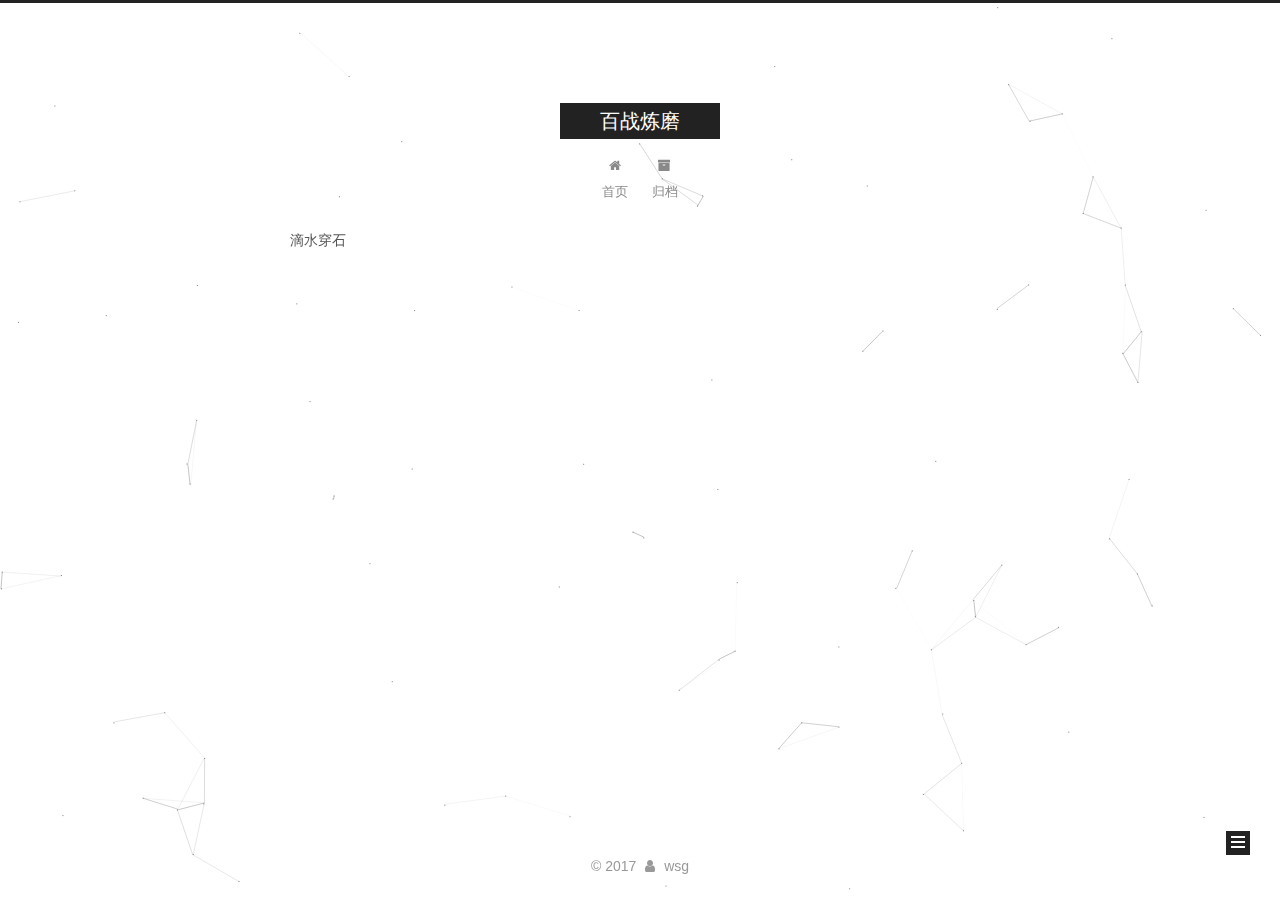
==== commit 3b4281d3: "Site updated: 2017-11-19 16:43:09" ====
--- a/index.html
+++ b/index.html
@@ -5,7 +5,7 @@
   
 
 
-<html class="theme-next muse use-motion" lang="">
+<html class="theme-next muse use-motion" lang="zh-Hans">
 <head>
   <meta charset="UTF-8"/>
 <meta http-equiv="X-UA-Compatible" content="IE=edge" />
@@ -68,7 +68,7 @@
 
 
 
-  <meta name="keywords" content="Hexo, NexT" />
+  <meta name="keywords" content="Java" />
 
 
 
@@ -80,11 +80,12 @@
 
 
 <meta property="og:type" content="website">
-<meta property="og:title" content="Hexo">
+<meta property="og:title" content="百战炼磨">
 <meta property="og:url" content="http://yoursite.com/index.html">
-<meta property="og:site_name" content="Hexo">
+<meta property="og:site_name" content="百战炼磨">
+<meta property="og:locale" content="zh-Hans">
 <meta name="twitter:card" content="summary">
-<meta name="twitter:title" content="Hexo">
+<meta name="twitter:title" content="百战炼磨">
 
 
 
@@ -100,7 +101,7 @@
     motion: {"enable":true,"async":false,"transition":{"post_block":"fadeIn","post_header":"slideDownIn","post_body":"slideDownIn","coll_header":"slideLeftIn","sidebar":"slideUpIn"}},
     duoshuo: {
       userId: '0',
-      author: 'Author'
+      author: '博主'
     },
     algolia: {
       applicationID: '',
@@ -120,7 +121,7 @@
 
 
 
-  <title>Hexo</title>
+  <title>百战炼磨</title>
   
 
 
@@ -132,7 +133,7 @@
 
 </head>
 
-<body itemscope itemtype="http://schema.org/WebPage" lang="">
+<body itemscope itemtype="http://schema.org/WebPage" lang="zh-Hans">
 
   
   
@@ -151,7 +152,7 @@
     <div class="custom-logo-site-title">
       <a href="/"  class="brand" rel="start">
         <span class="logo-line-before"><i></i></span>
-        <span class="site-title">Hexo</span>
+        <span class="site-title">百战炼磨</span>
         <span class="logo-line-after"><i></i></span>
       </a>
     </div>
@@ -181,7 +182,7 @@
             
               <i class="menu-item-icon fa fa-fw fa-home"></i> <br />
             
-            Startseite
+            首页
           </a>
         </li>
       
@@ -191,7 +192,7 @@
             
               <i class="menu-item-icon fa fa-fw fa-archive"></i> <br />
             
-            Archiv
+            归档
           </a>
         </li>
       
@@ -203,7 +204,7 @@
   
 </nav>
 
-
+滴水穿石
 
  </div>
     </header>
@@ -231,13 +232,13 @@
     <link itemprop="mainEntityOfPage" href="http://yoursite.com/2017/11/19/hello-world/">
 
     <span hidden itemprop="author" itemscope itemtype="http://schema.org/Person">
-      <meta itemprop="name" content="John Doe">
+      <meta itemprop="name" content="wsg">
       <meta itemprop="description" content="">
       <meta itemprop="image" content="/images/avatar.gif">
     </span>
 
     <span hidden itemprop="publisher" itemscope itemtype="http://schema.org/Organization">
-      <meta itemprop="name" content="Hexo">
+      <meta itemprop="name" content="百战炼磨">
     </span>
 
     
@@ -257,9 +258,9 @@
                 <i class="fa fa-calendar-o"></i>
               </span>
               
-                <span class="post-meta-item-text">Veröffentlicht am</span>
+                <span class="post-meta-item-text">发表于</span>
               
-              <time title="Post created" itemprop="dateCreated datePublished" datetime="2017-11-19T14:48:12+08:00">
+              <time title="创建于" itemprop="dateCreated datePublished" datetime="2017-11-19T16:42:35+08:00">
                 2017-11-19
               </time>
             
@@ -299,15 +300,7 @@
       
         
           
-            <p>Welcome to <a href="https://hexo.io/" target="_blank" rel="noopener">Hexo</a>! This is your very first post. Check <a href="https://hexo.io/docs/" target="_blank" rel="noopener">documentation</a> for more info. If you get any problems when using Hexo, you can find the answer in <a href="https://hexo.io/docs/troubleshooting.html" target="_blank" rel="noopener">troubleshooting</a> or you can ask me on <a href="https://github.com/hexojs/hexo/issues" target="_blank" rel="noopener">GitHub</a>.</p>
-<h2 id="Quick-Start"><a href="#Quick-Start" class="headerlink" title="Quick Start"></a>Quick Start</h2><h3 id="Create-a-new-post"><a href="#Create-a-new-post" class="headerlink" title="Create a new post"></a>Create a new post</h3><figure class="highlight bash"><table><tr><td class="gutter"><pre><span class="line">1</span><br></pre></td><td class="code"><pre><span class="line">$ hexo new <span class="string">"My New Post"</span></span><br></pre></td></tr></table></figure>
-<p>More info: <a href="https://hexo.io/docs/writing.html" target="_blank" rel="noopener">Writing</a></p>
-<h3 id="Run-server"><a href="#Run-server" class="headerlink" title="Run server"></a>Run server</h3><figure class="highlight bash"><table><tr><td class="gutter"><pre><span class="line">1</span><br></pre></td><td class="code"><pre><span class="line">$ hexo server</span><br></pre></td></tr></table></figure>
-<p>More info: <a href="https://hexo.io/docs/server.html" target="_blank" rel="noopener">Server</a></p>
-<h3 id="Generate-static-files"><a href="#Generate-static-files" class="headerlink" title="Generate static files"></a>Generate static files</h3><figure class="highlight bash"><table><tr><td class="gutter"><pre><span class="line">1</span><br></pre></td><td class="code"><pre><span class="line">$ hexo generate</span><br></pre></td></tr></table></figure>
-<p>More info: <a href="https://hexo.io/docs/generating.html" target="_blank" rel="noopener">Generating</a></p>
-<h3 id="Deploy-to-remote-sites"><a href="#Deploy-to-remote-sites" class="headerlink" title="Deploy to remote sites"></a>Deploy to remote sites</h3><figure class="highlight bash"><table><tr><td class="gutter"><pre><span class="line">1</span><br></pre></td><td class="code"><pre><span class="line">$ hexo deploy</span><br></pre></td></tr></table></figure>
-<p>More info: <a href="https://hexo.io/docs/deployment.html" target="_blank" rel="noopener">Deployment</a></p>
+            <p>  一个小程序仔的心路历程就此开始…</p>
 
           
         
@@ -378,7 +371,7 @@
         <div class="site-overview">
           <div class="site-author motion-element" itemprop="author" itemscope itemtype="http://schema.org/Person">
             
-              <p class="site-author-name" itemprop="name">John Doe</p>
+              <p class="site-author-name" itemprop="name">wsg</p>
               <p class="site-description motion-element" itemprop="description"></p>
           </div>
 
@@ -390,7 +383,7 @@
                 <a href="/archives/">
               
                   <span class="site-state-item-count">1</span>
-                  <span class="site-state-item-name">Artikel</span>
+                  <span class="site-state-item-name">日志</span>
                 </a>
               </div>
             
@@ -436,21 +429,15 @@
   <span class="with-love">
     <i class="fa fa-user"></i>
   </span>
-  <span class="author" itemprop="copyrightHolder">John Doe</span>
+  <span class="author" itemprop="copyrightHolder">wsg</span>
 
   
 </div>
 
 
-  <div class="powered-by">Erstellt mit  <a class="theme-link" target="_blank" href="https://hexo.io">Hexo</a></div>
-
-
-
-  <span class="post-meta-divider">|</span>
-
-
-
-  <div class="theme-info">Theme &mdash; <a class="theme-link" target="_blank" href="https://github.com/iissnan/hexo-theme-next">NexT.Muse</a> v5.1.3</div>
+
+
+
 
 
 
@@ -497,6 +484,8 @@
   
 
 
+  
+
 
 
 
@@ -537,6 +526,11 @@
     <script type="text/javascript" src="/lib/fancybox/source/jquery.fancybox.pack.js?v=2.1.5"></script>
   
 
+  
+  
+    <script type="text/javascript" src="/lib/canvas-nest/canvas-nest.min.js"></script>
+  
+
 
   
 
@@ -612,6 +606,8 @@
   
 
   
+
+
 
 </body>
 </html>
--- a/css/main.css
+++ b/css/main.css
@@ -1822,7 +1822,7 @@
   width: 4px;
   height: 4px;
   border-radius: 50%;
-  background: #c27414;
+  background: #5dff29;
 }
 .links-of-blogroll {
   font-size: 13px;
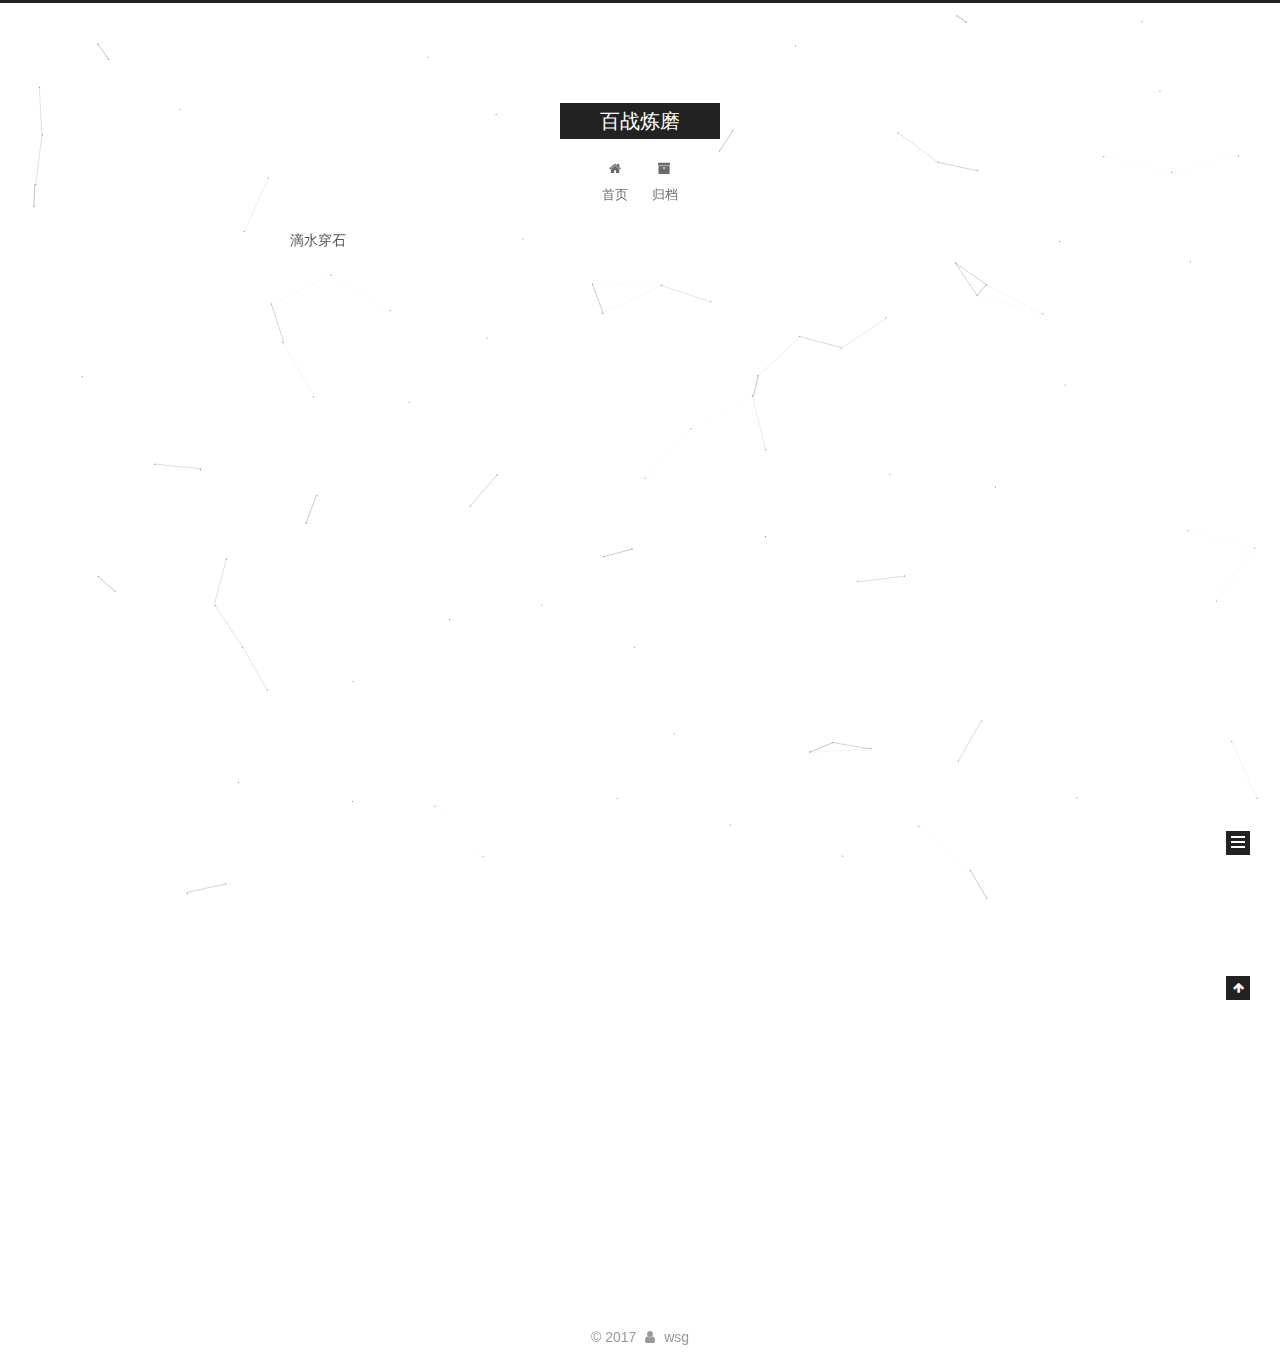
==== commit ce50f958: "Site updated: 2017-12-26 21:02:57" ====
--- a/index.html
+++ b/index.html
@@ -229,6 +229,132 @@
   
   
   <div class="post-block">
+    <link itemprop="mainEntityOfPage" href="http://yoursite.com/2017/12/26/Ubuntu16-Mysql5.7下最大链接数设置/">
+
+    <span hidden itemprop="author" itemscope itemtype="http://schema.org/Person">
+      <meta itemprop="name" content="wsg">
+      <meta itemprop="description" content="">
+      <meta itemprop="image" content="/images/avatar.gif">
+    </span>
+
+    <span hidden itemprop="publisher" itemscope itemtype="http://schema.org/Organization">
+      <meta itemprop="name" content="百战炼磨">
+    </span>
+
+    
+      <header class="post-header">
+
+        
+        
+          <h1 class="post-title" itemprop="name headline">
+                
+                <a class="post-title-link" href="/2017/12/26/Ubuntu16-Mysql5.7下最大链接数设置/" itemprop="url">Ubuntu16-Mysql5.7下最大链接数设置</a></h1>
+        
+
+        <div class="post-meta">
+          <span class="post-time">
+            
+              <span class="post-meta-item-icon">
+                <i class="fa fa-calendar-o"></i>
+              </span>
+              
+                <span class="post-meta-item-text">发表于</span>
+              
+              <time title="创建于" itemprop="dateCreated datePublished" datetime="2017-12-26T20:49:33+08:00">
+                2017-12-26
+              </time>
+            
+
+            
+
+            
+          </span>
+
+          
+
+          
+            
+          
+
+          
+          
+
+          
+
+          
+
+          
+
+        </div>
+      </header>
+    
+
+    
+    
+    
+    <div class="post-body" itemprop="articleBody">
+
+      
+      
+
+      
+        
+          
+            <p>  The solution depends on the (version of) OS and the MySQL version. With Ubuntu 16.04 and MySQL &gt;= 5.7.7 following works:</p>
+<p>  systemctl edit mysql</p>
+<p>  Enter</p>
+<p>  [Service]<br>  LimitNOFILE=8000<br>  save, this will create a new file</p>
+<p>  /etc/systemd/system/mysql.service.d/override.conf</p>
+<p>  and restart the server:</p>
+<p>  systemctl daemon-reload<br>  systemctl restart mysql</p>
+
+          
+        
+      
+    </div>
+    
+    
+    
+
+    
+
+    
+
+    
+
+    <footer class="post-footer">
+      
+
+      
+
+      
+
+      
+      
+        <div class="post-eof"></div>
+      
+    </footer>
+  </div>
+  
+  
+  
+  </article>
+
+
+    
+      
+
+  
+
+  
+  
+  
+
+  <article class="post post-type-normal" itemscope itemtype="http://schema.org/Article">
+  
+  
+  
+  <div class="post-block">
     <link itemprop="mainEntityOfPage" href="http://yoursite.com/2017/11/19/hello-world/">
 
     <span hidden itemprop="author" itemscope itemtype="http://schema.org/Person">
@@ -382,7 +508,7 @@
               
                 <a href="/archives/">
               
-                  <span class="site-state-item-count">1</span>
+                  <span class="site-state-item-count">2</span>
                   <span class="site-state-item-name">日志</span>
                 </a>
               </div>
--- a/css/main.css
+++ b/css/main.css
@@ -1822,7 +1822,7 @@
   width: 4px;
   height: 4px;
   border-radius: 50%;
-  background: #5dff29;
+  background: #ffff28;
 }
 .links-of-blogroll {
   font-size: 13px;
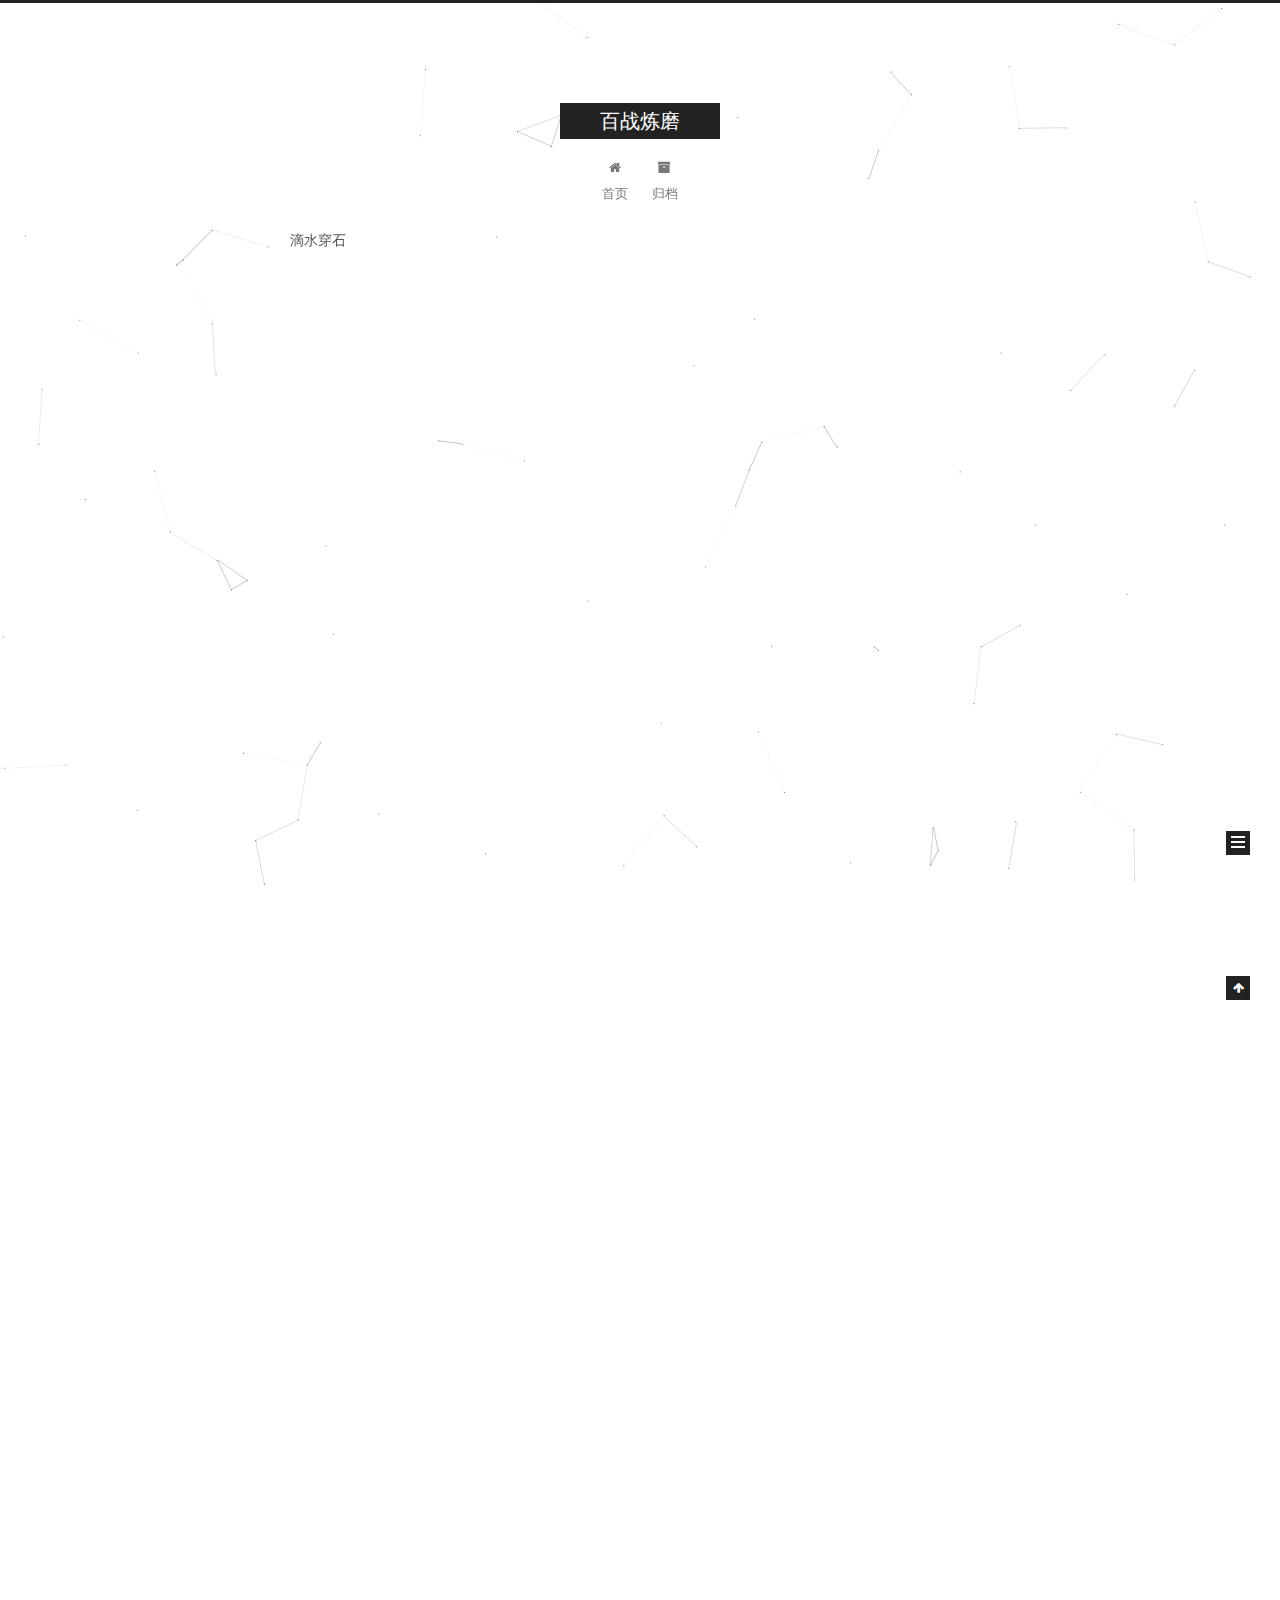
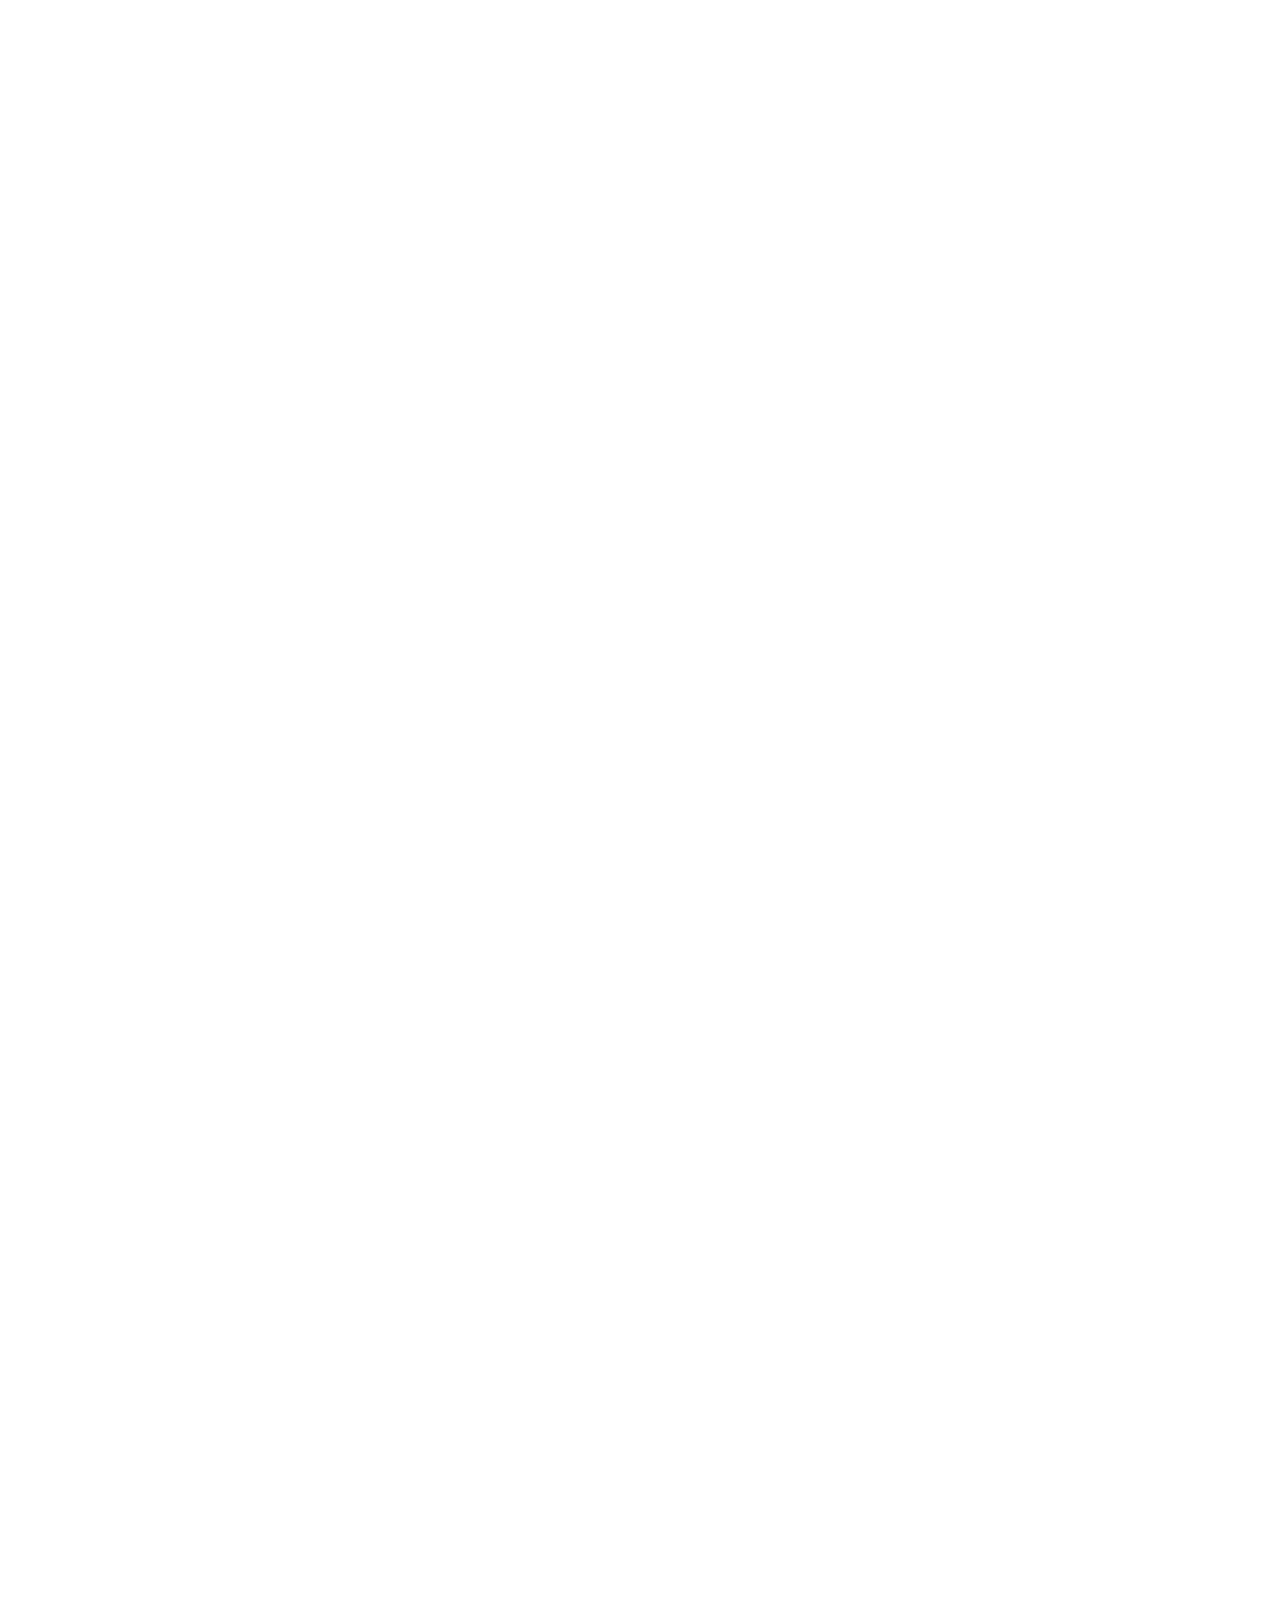
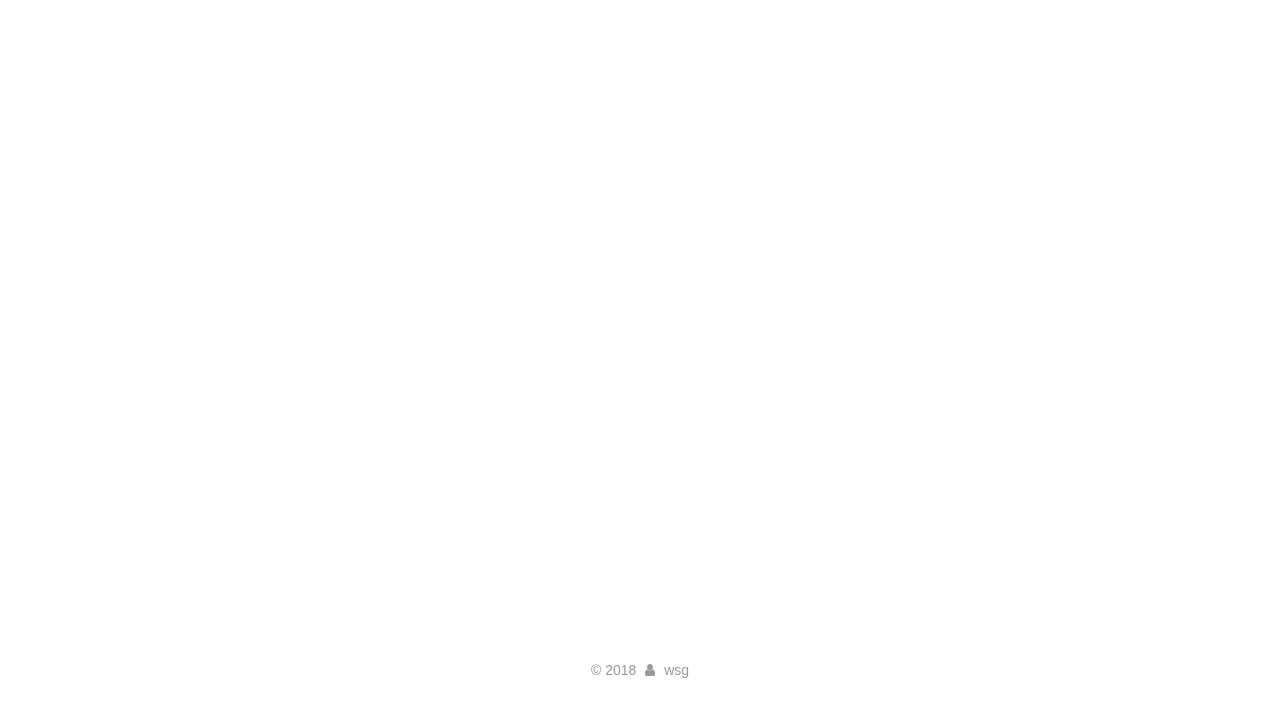
==== commit df5d0525: "Site updated: 2018-03-17 15:30:46" ====
--- a/index.html
+++ b/index.html
@@ -229,6 +229,157 @@
   
   
   <div class="post-block">
+    <link itemprop="mainEntityOfPage" href="http://yoursite.com/2018/03/17/Mongodb-Config/">
+
+    <span hidden itemprop="author" itemscope itemtype="http://schema.org/Person">
+      <meta itemprop="name" content="wsg">
+      <meta itemprop="description" content="">
+      <meta itemprop="image" content="/images/avatar.gif">
+    </span>
+
+    <span hidden itemprop="publisher" itemscope itemtype="http://schema.org/Organization">
+      <meta itemprop="name" content="百战炼磨">
+    </span>
+
+    
+      <header class="post-header">
+
+        
+        
+          <h1 class="post-title" itemprop="name headline">
+                
+                <a class="post-title-link" href="/2018/03/17/Mongodb-Config/" itemprop="url">MongodbConfig</a></h1>
+        
+
+        <div class="post-meta">
+          <span class="post-time">
+            
+              <span class="post-meta-item-icon">
+                <i class="fa fa-calendar-o"></i>
+              </span>
+              
+                <span class="post-meta-item-text">发表于</span>
+              
+              <time title="创建于" itemprop="dateCreated datePublished" datetime="2018-03-17T15:24:49+08:00">
+                2018-03-17
+              </time>
+            
+
+            
+
+            
+          </span>
+
+          
+
+          
+            
+          
+
+          
+          
+
+          
+
+          
+
+          
+
+        </div>
+      </header>
+    
+
+    
+    
+    
+    <div class="post-body" itemprop="articleBody">
+
+      
+      
+
+      
+        
+          
+            <p>  ####日志文件位置<br>  logpath=/data/db/journal/mongodb.log　　（这些都是可以自定义修改的）</p>
+<p>  ####以追加方式写入日志<br>  logappend=true</p>
+<p>  ####是否以守护进程方式运行 不开启情况下非正常退出会导致数据库进程直接关闭<br>  fork = true</p>
+<p>  ####默认27017<br>  port = 27017</p>
+<p>  ####数据库文件位置<br>  dbpath=/data/db</p>
+<p>  ####启用定期记录CPU利用率和 I/O 等待<br>  cpu = true</p>
+<p>  ####是否以安全认证方式运行，默认是不认证的非安全方式<br>  noauth = true<br>  auth = true</p>
+<p>  ####详细记录输出<br>  verbose = true</p>
+<p>  ####Inspect all client data for validity on receipt (useful for</p>
+<p>  ####developing drivers)用于开发驱动程序时验证客户端请求<br>  objcheck = true</p>
+<p>  ####Enable db quota management</p>
+<p>  ####启用数据库配额管理<br>  quota = true</p>
+<p>  ####设置oplog记录等级</p>
+<p>  ####Set oplogging level where n is<br>  0=off (default)<br>  1=W<br>  2=R<br>  3=both<br>  7=W+some reads<br>  diaglog=0</p>
+<p>  ####Diagnostic/debugging option 动态调试项<br>  nocursors = true</p>
+<p>  ####Ignore query hints 忽略查询提示<br>  nohints = true</p>
+<p>  ####禁用http界面，默认为localhost：28017<br>  nohttpinterface = true</p>
+<p>  ####关闭服务器端脚本，这将极大的限制功能</p>
+<p>  ####Turns off server-side scripting.  This will result in greatly limited</p>
+<p>  ####functionality<br>  noscripting = true</p>
+<p>  ####关闭扫描表，任何查询将会是扫描失败</p>
+<p>  ####Turns off table scans.  Any query that would do a table scan fails.<br>  notablescan = true</p>
+<p>  ####关闭数据文件预分配</p>
+<p>  ####Disable data file preallocation.<br>  noprealloc = true</p>
+<p>  ####为新数据库指定.ns文件的大小，单位:MB</p>
+<p>  ####Specify .ns file size for new databases.<br>  nssize =</p>
+<p>  ####Replication Options 复制选项</p>
+<p>  ####in replicated mongo databases, specify the replica set name here<br>  replSet=setname</p>
+<p>  ####maximum size in megabytes for replication operation log<br>  oplogSize=1024</p>
+<p>  ####path to a key file storing authentication info for connections</p>
+<p>  ####between replica set members</p>
+<p>  ####指定存储身份验证信息的密钥文件的路径<br>  keyFile=/path/to/keyfile</p>
+
+          
+        
+      
+    </div>
+    
+    
+    
+
+    
+
+    
+
+    
+
+    <footer class="post-footer">
+      
+
+      
+
+      
+
+      
+      
+        <div class="post-eof"></div>
+      
+    </footer>
+  </div>
+  
+  
+  
+  </article>
+
+
+    
+      
+
+  
+
+  
+  
+  
+
+  <article class="post post-type-normal" itemscope itemtype="http://schema.org/Article">
+  
+  
+  
+  <div class="post-block">
     <link itemprop="mainEntityOfPage" href="http://yoursite.com/2017/12/26/Ubuntu16-Mysql5.7下最大链接数设置/">
 
     <span hidden itemprop="author" itemscope itemtype="http://schema.org/Person">
@@ -508,7 +659,7 @@
               
                 <a href="/archives/">
               
-                  <span class="site-state-item-count">2</span>
+                  <span class="site-state-item-count">3</span>
                   <span class="site-state-item-name">日志</span>
                 </a>
               </div>
@@ -551,7 +702,7 @@
 
     <footer id="footer" class="footer">
       <div class="footer-inner">
-        <div class="copyright">&copy; <span itemprop="copyrightYear">2017</span>
+        <div class="copyright">&copy; <span itemprop="copyrightYear">2018</span>
   <span class="with-love">
     <i class="fa fa-user"></i>
   </span>
--- a/css/main.css
+++ b/css/main.css
@@ -1822,7 +1822,7 @@
   width: 4px;
   height: 4px;
   border-radius: 50%;
-  background: #ffff28;
+  background: #fb54fb;
 }
 .links-of-blogroll {
   font-size: 13px;
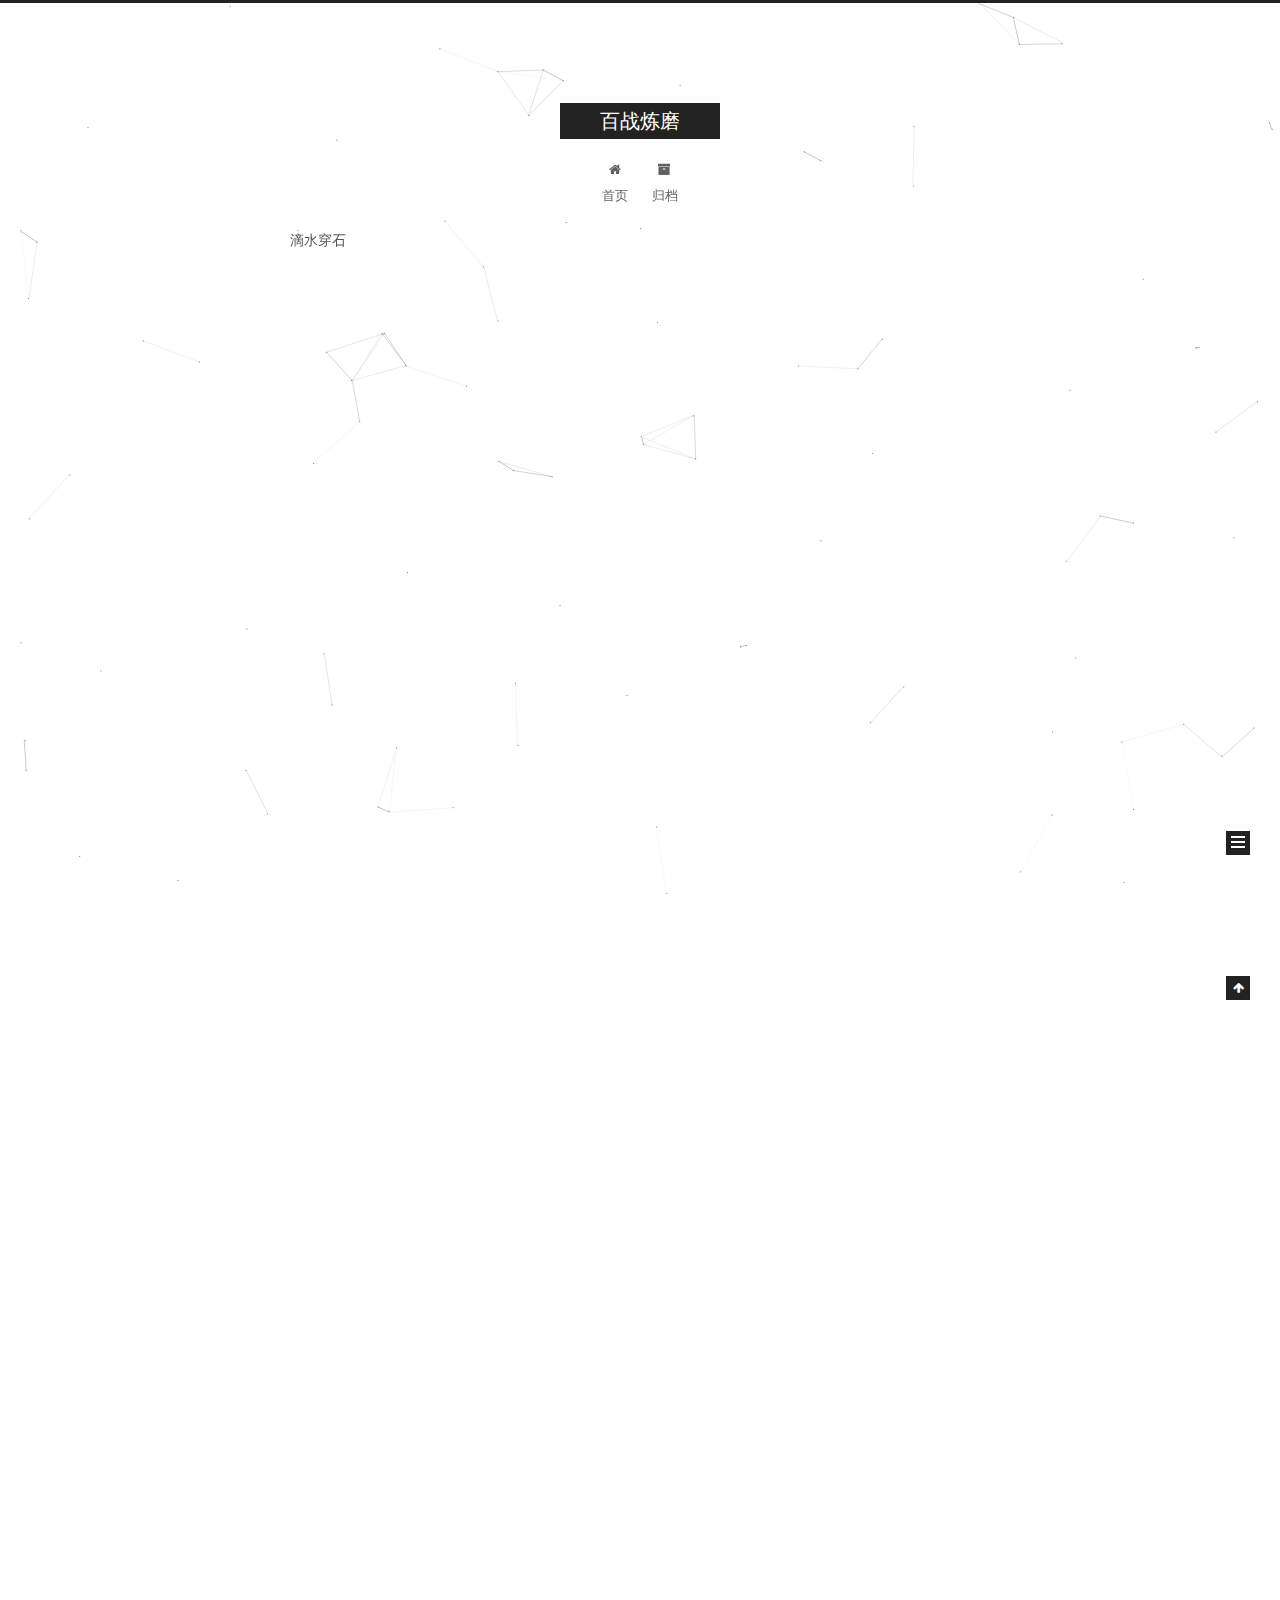
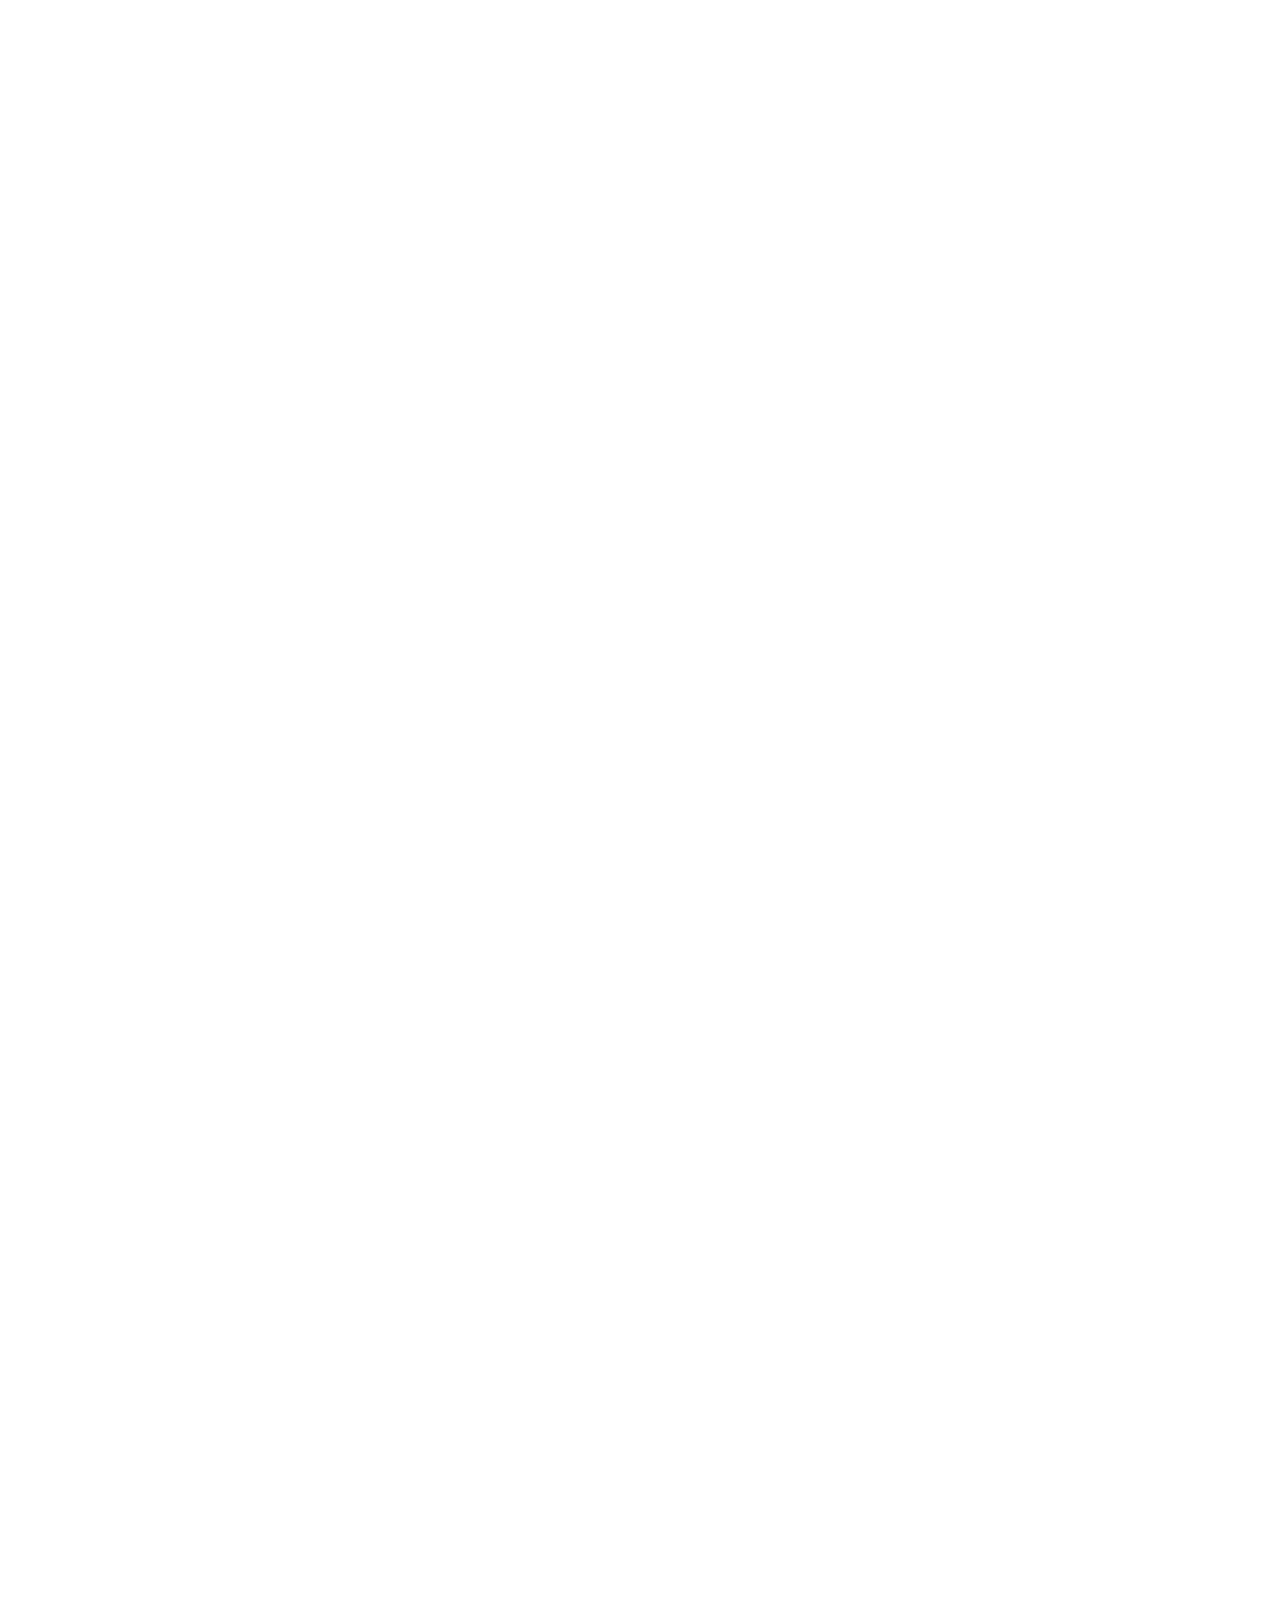
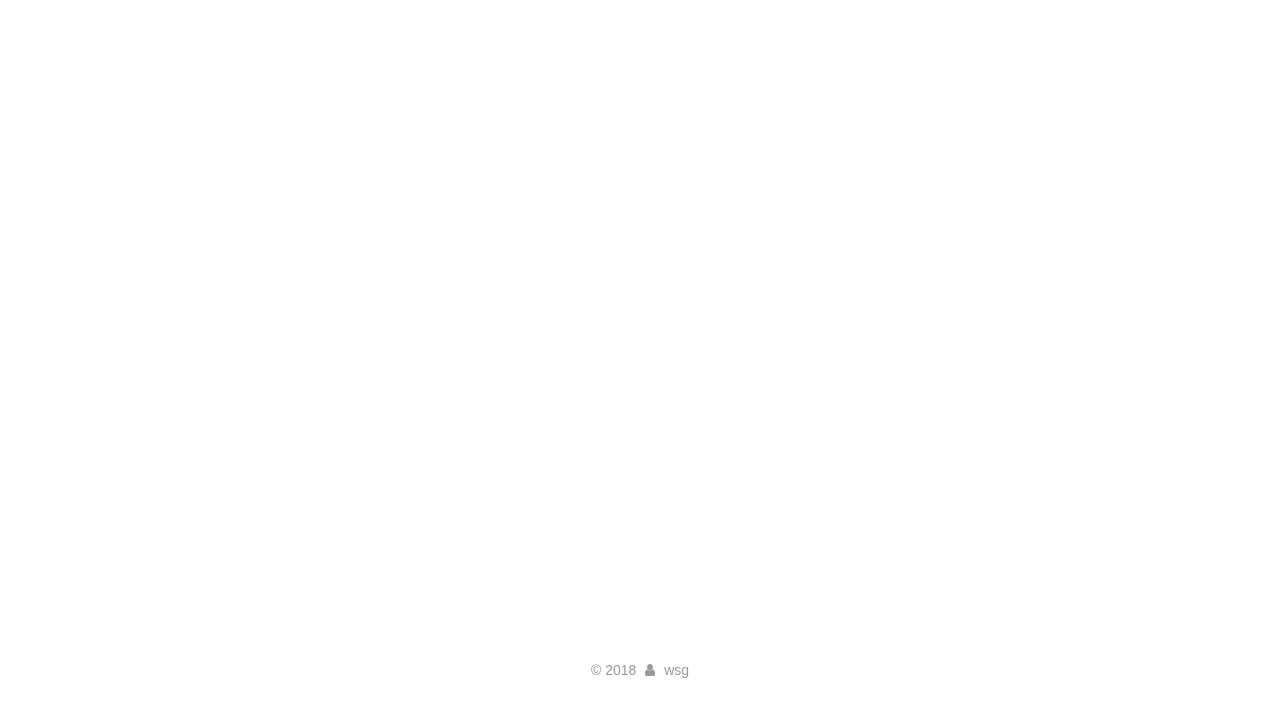
==== commit b9b5f666: "Site updated: 2018-03-27 19:35:15" ====
--- a/index.html
+++ b/index.html
@@ -229,7 +229,7 @@
   
   
   <div class="post-block">
-    <link itemprop="mainEntityOfPage" href="http://yoursite.com/2018/03/17/Mongodb-Config/">
+    <link itemprop="mainEntityOfPage" href="http://yoursite.com/2018/03/27/Mongodb-Config/">
 
     <span hidden itemprop="author" itemscope itemtype="http://schema.org/Person">
       <meta itemprop="name" content="wsg">
@@ -248,7 +248,7 @@
         
           <h1 class="post-title" itemprop="name headline">
                 
-                <a class="post-title-link" href="/2018/03/17/Mongodb-Config/" itemprop="url">MongodbConfig</a></h1>
+                <a class="post-title-link" href="/2018/03/27/Mongodb-Config/" itemprop="url">MongodbConfig</a></h1>
         
 
         <div class="post-meta">
@@ -260,8 +260,8 @@
               
                 <span class="post-meta-item-text">发表于</span>
               
-              <time title="创建于" itemprop="dateCreated datePublished" datetime="2018-03-17T15:24:49+08:00">
-                2018-03-17
+              <time title="创建于" itemprop="dateCreated datePublished" datetime="2018-03-27T19:33:12+08:00">
+                2018-03-27
               </time>
             
 
@@ -300,38 +300,38 @@
       
         
           
-            <p>  ####日志文件位置<br>  logpath=/data/db/journal/mongodb.log　　（这些都是可以自定义修改的）</p>
-<p>  ####以追加方式写入日志<br>  logappend=true</p>
-<p>  ####是否以守护进程方式运行 不开启情况下非正常退出会导致数据库进程直接关闭<br>  fork = true</p>
-<p>  ####默认27017<br>  port = 27017</p>
-<p>  ####数据库文件位置<br>  dbpath=/data/db</p>
-<p>  ####启用定期记录CPU利用率和 I/O 等待<br>  cpu = true</p>
-<p>  ####是否以安全认证方式运行，默认是不认证的非安全方式<br>  noauth = true<br>  auth = true</p>
-<p>  ####详细记录输出<br>  verbose = true</p>
-<p>  ####Inspect all client data for validity on receipt (useful for</p>
-<p>  ####developing drivers)用于开发驱动程序时验证客户端请求<br>  objcheck = true</p>
-<p>  ####Enable db quota management</p>
-<p>  ####启用数据库配额管理<br>  quota = true</p>
-<p>  ####设置oplog记录等级</p>
-<p>  ####Set oplogging level where n is<br>  0=off (default)<br>  1=W<br>  2=R<br>  3=both<br>  7=W+some reads<br>  diaglog=0</p>
-<p>  ####Diagnostic/debugging option 动态调试项<br>  nocursors = true</p>
-<p>  ####Ignore query hints 忽略查询提示<br>  nohints = true</p>
-<p>  ####禁用http界面，默认为localhost：28017<br>  nohttpinterface = true</p>
-<p>  ####关闭服务器端脚本，这将极大的限制功能</p>
-<p>  ####Turns off server-side scripting.  This will result in greatly limited</p>
-<p>  ####functionality<br>  noscripting = true</p>
-<p>  ####关闭扫描表，任何查询将会是扫描失败</p>
-<p>  ####Turns off table scans.  Any query that would do a table scan fails.<br>  notablescan = true</p>
-<p>  ####关闭数据文件预分配</p>
-<p>  ####Disable data file preallocation.<br>  noprealloc = true</p>
-<p>  ####为新数据库指定.ns文件的大小，单位:MB</p>
-<p>  ####Specify .ns file size for new databases.<br>  nssize =</p>
-<p>  ####Replication Options 复制选项</p>
-<p>  ####in replicated mongo databases, specify the replica set name here<br>  replSet=setname</p>
-<p>  ####maximum size in megabytes for replication operation log<br>  oplogSize=1024</p>
-<p>  ####path to a key file storing authentication info for connections</p>
-<p>  ####between replica set members</p>
-<p>  ####指定存储身份验证信息的密钥文件的路径<br>  keyFile=/path/to/keyfile</p>
+            <p>####日志文件位置<br>logpath=/data/db/journal/mongodb.log　　（这些都是可以自定义修改的）</p>
+<p>####以追加方式写入日志<br>logappend=true</p>
+<p>####是否以守护进程方式运行 不开启情况下非正常退出会导致数据库进程直接关闭<br>fork = true</p>
+<p>####默认27017<br>port = 27017</p>
+<p>####数据库文件位置<br>dbpath=/data/db</p>
+<p>####启用定期记录CPU利用率和 I/O 等待<br>cpu = true</p>
+<p>####是否以安全认证方式运行，默认是不认证的非安全方式<br>noauth = true<br>auth = tru</p>
+<p>####详细记录输出<br>verbose = tru</p>
+<p>####Inspect all client data for validity on receipt (useful for</p>
+<p>####developing drivers)用于开发驱动程序时验证客户端请求<br>objcheck = tru</p>
+<p>####Enable db quota management</p>
+<p>####启用数据库配额管理<br>quota = true</p>
+<p>####设置oplog记录等级</p>
+<p>####Set oplogging level where n is<br>0=off (default)<br>1=W<br>2=R<br>3=both<br>7=W+some reads<br>diaglog=</p>
+<p>####Diagnostic/debugging option 动态调试项<br>nocursors = tru</p>
+<p>####Ignore query hints 忽略查询提示<br>nohints = true</p>
+<p>####禁用http界面，默认为localhost：28017<br>nohttpinterface = tru</p>
+<p>####关闭服务器端脚本，这将极大的限制功能</p>
+<p>####Turns off server-side scripting.  This will result in greatly limited</p>
+<p>####functionality<br>noscripting = true</p>
+<p>####关闭扫描表，任何查询将会是扫描失败</p>
+<p>####Turns off table scans.  Any query that would do a table scan fails.<br>notablescan = true</p>
+<p>####关闭数据文件预分配</p>
+<p>####Disable data file preallocation.<br>noprealloc = true</p>
+<p>####为新数据库指定.ns文件的大小，单位:MB</p>
+<p>####Specify .ns file size for new databases.<br>nssize </p>
+<p>####Replication Options 复制选项</p>
+<p>####in replicated mongo databases, specify the replica set name here<br>replSet=setname</p>
+<p>####maximum size in megabytes for replication operation log<br>oplogSize=1024</p>
+<p>####path to a key file storing authentication info for connections</p>
+<p>####between replica set members</p>
+<p>####指定存储身份验证信息的密钥文件的路径<br>keyFile=/path/to/keyfile</p>
 
           
         
--- a/css/main.css
+++ b/css/main.css
@@ -1822,7 +1822,7 @@
   width: 4px;
   height: 4px;
   border-radius: 50%;
-  background: #fb54fb;
+  background: #ff1add;
 }
 .links-of-blogroll {
   font-size: 13px;
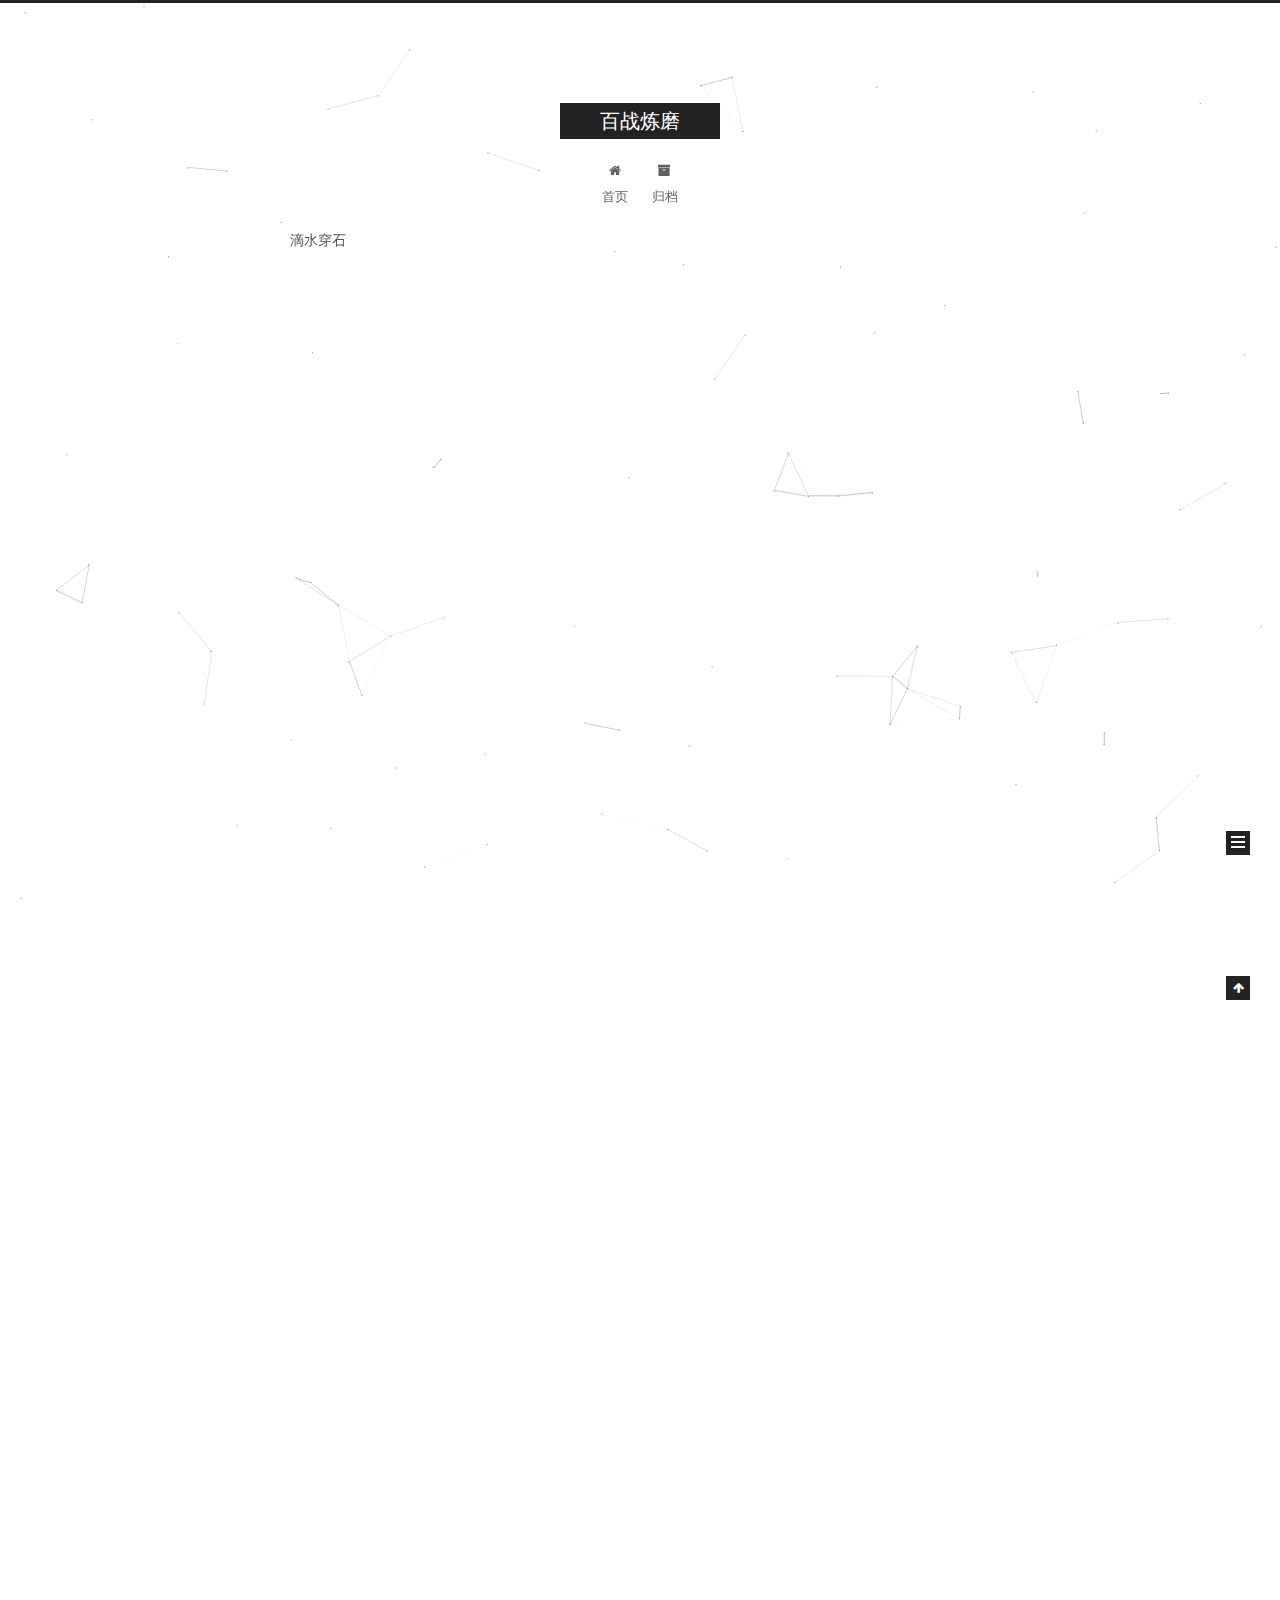
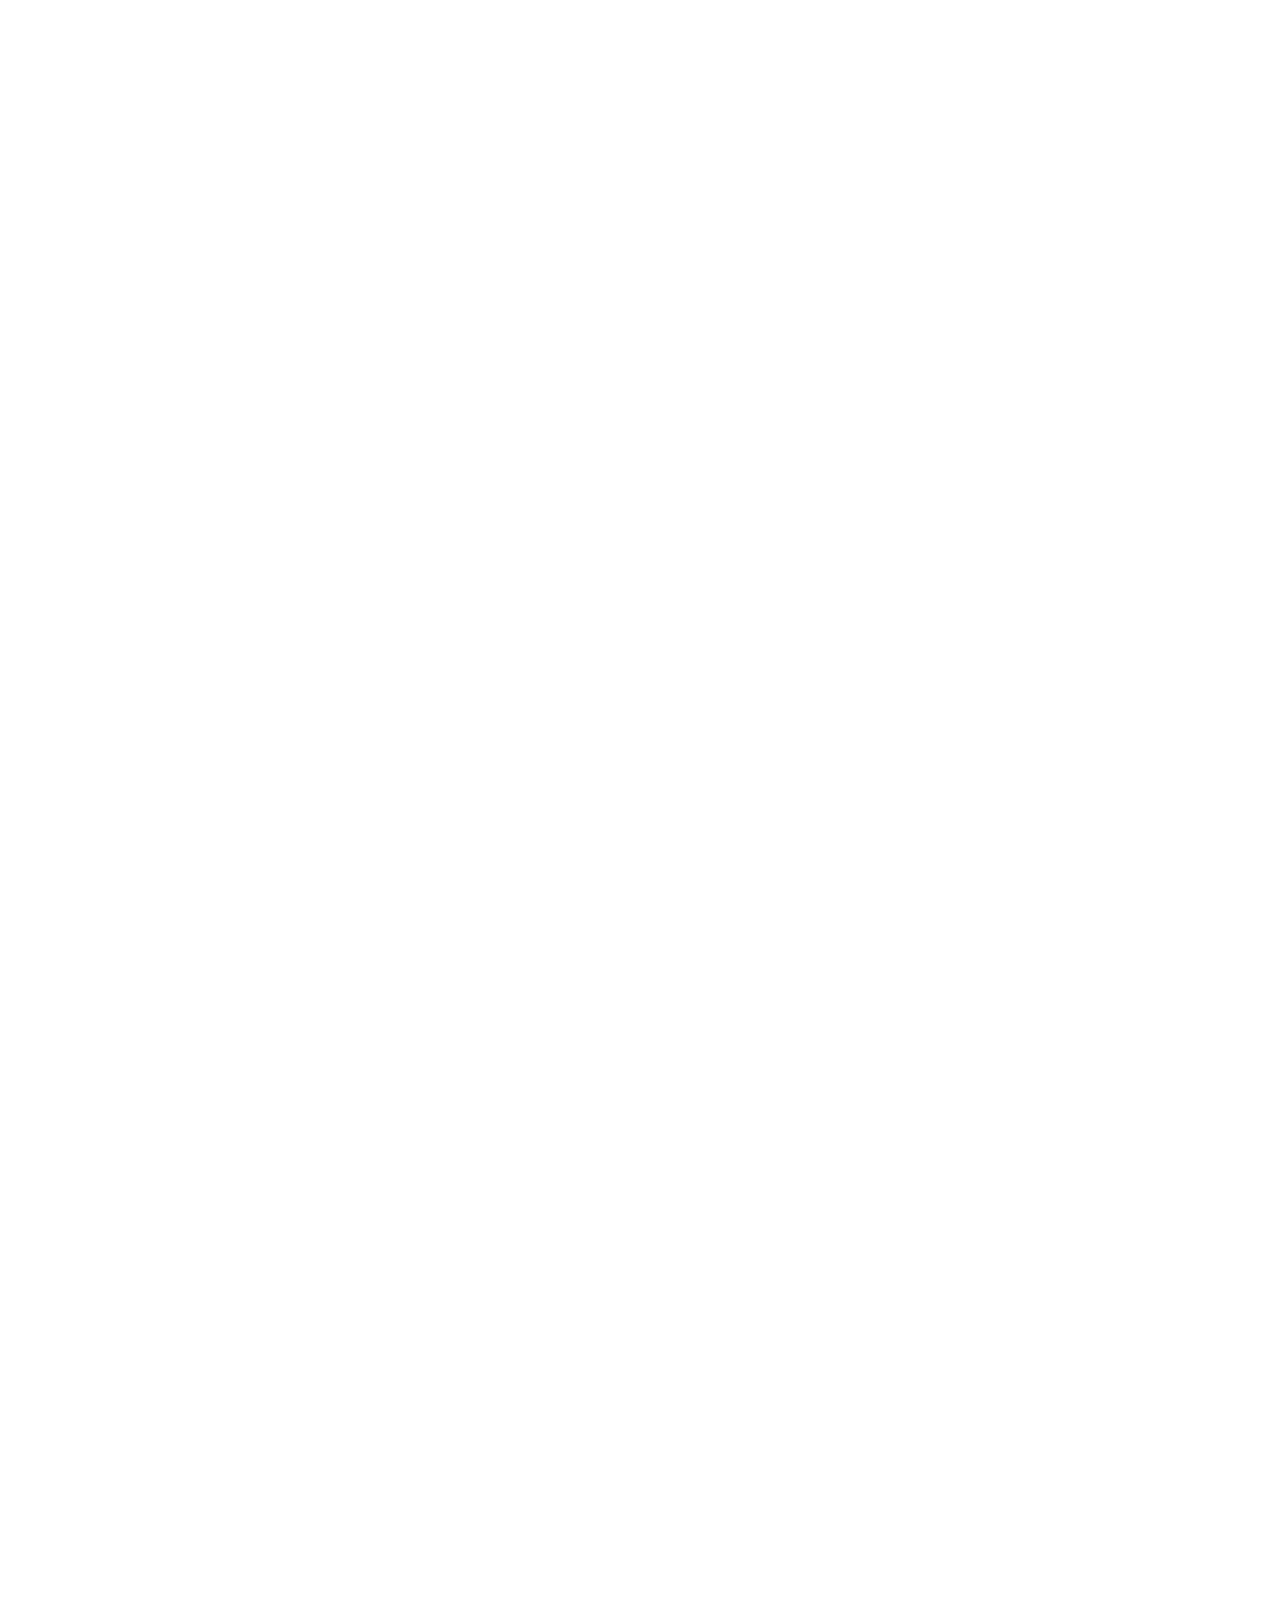
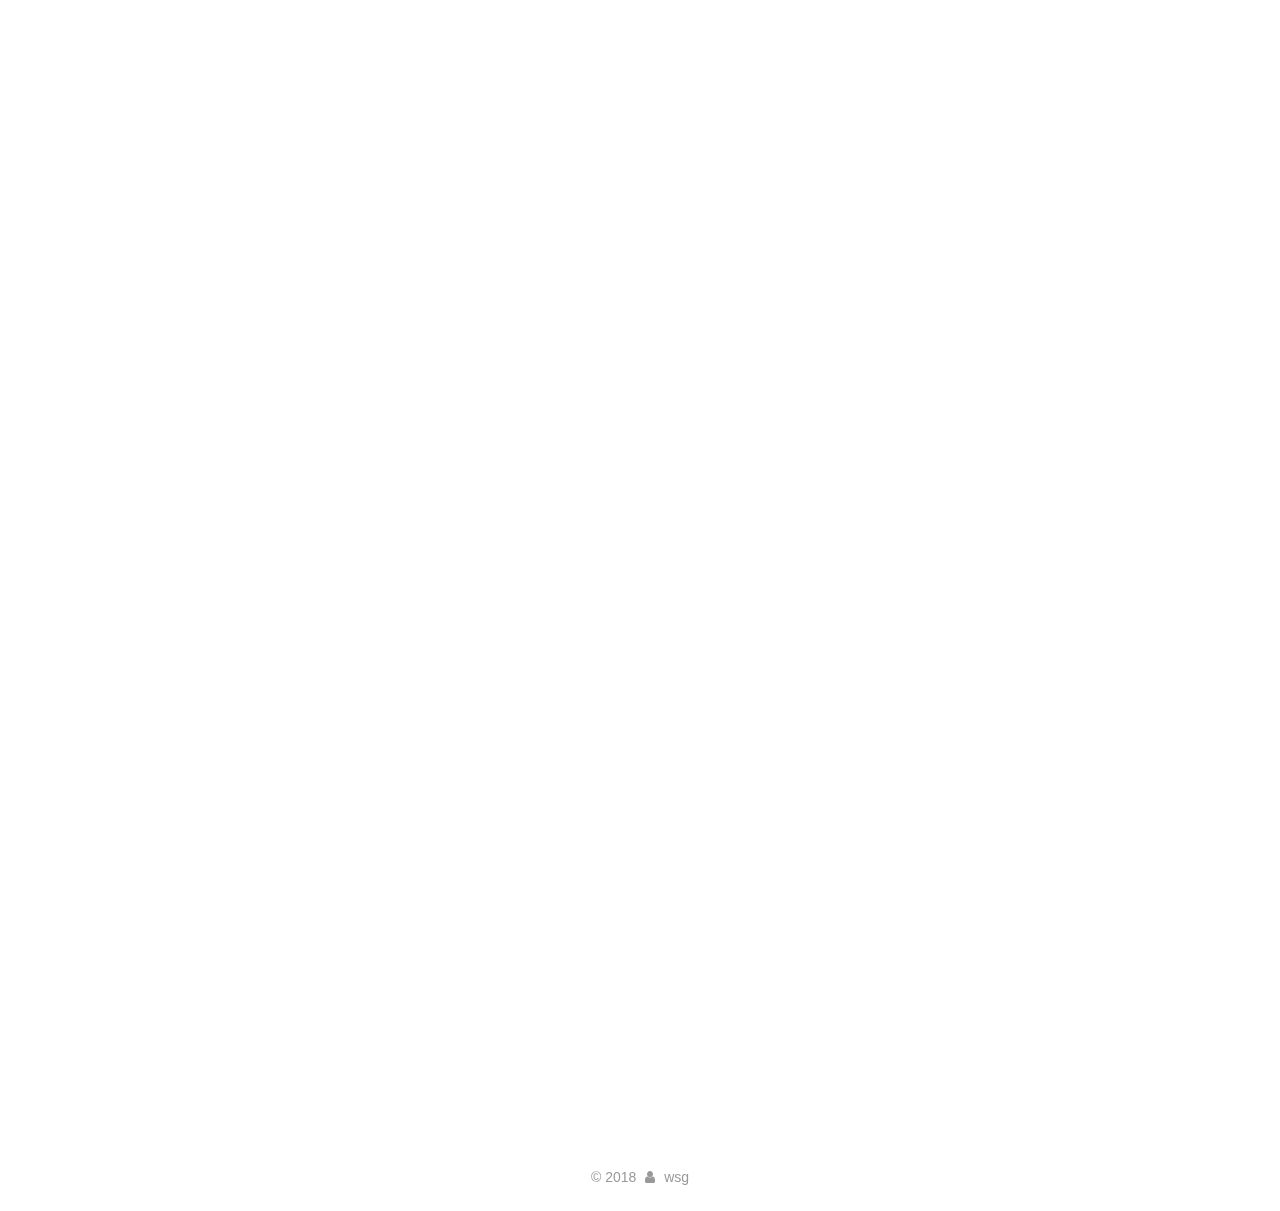
==== commit 9d3e4793: "Site updated: 2018-03-27 19:37:09" ====
--- a/index.html
+++ b/index.html
@@ -260,7 +260,7 @@
               
                 <span class="post-meta-item-text">发表于</span>
               
-              <time title="创建于" itemprop="dateCreated datePublished" datetime="2018-03-27T19:33:12+08:00">
+              <time title="创建于" itemprop="dateCreated datePublished" datetime="2018-03-27T19:37:04+08:00">
                 2018-03-27
               </time>
             
@@ -300,38 +300,27 @@
       
         
           
-            <p>####日志文件位置<br>logpath=/data/db/journal/mongodb.log　　（这些都是可以自定义修改的）</p>
-<p>####以追加方式写入日志<br>logappend=true</p>
-<p>####是否以守护进程方式运行 不开启情况下非正常退出会导致数据库进程直接关闭<br>fork = true</p>
-<p>####默认27017<br>port = 27017</p>
-<p>####数据库文件位置<br>dbpath=/data/db</p>
-<p>####启用定期记录CPU利用率和 I/O 等待<br>cpu = true</p>
-<p>####是否以安全认证方式运行，默认是不认证的非安全方式<br>noauth = true<br>auth = tru</p>
-<p>####详细记录输出<br>verbose = tru</p>
-<p>####Inspect all client data for validity on receipt (useful for</p>
-<p>####developing drivers)用于开发驱动程序时验证客户端请求<br>objcheck = tru</p>
-<p>####Enable db quota management</p>
-<p>####启用数据库配额管理<br>quota = true</p>
-<p>####设置oplog记录等级</p>
-<p>####Set oplogging level where n is<br>0=off (default)<br>1=W<br>2=R<br>3=both<br>7=W+some reads<br>diaglog=</p>
-<p>####Diagnostic/debugging option 动态调试项<br>nocursors = tru</p>
-<p>####Ignore query hints 忽略查询提示<br>nohints = true</p>
-<p>####禁用http界面，默认为localhost：28017<br>nohttpinterface = tru</p>
-<p>####关闭服务器端脚本，这将极大的限制功能</p>
-<p>####Turns off server-side scripting.  This will result in greatly limited</p>
-<p>####functionality<br>noscripting = true</p>
-<p>####关闭扫描表，任何查询将会是扫描失败</p>
-<p>####Turns off table scans.  Any query that would do a table scan fails.<br>notablescan = true</p>
-<p>####关闭数据文件预分配</p>
-<p>####Disable data file preallocation.<br>noprealloc = true</p>
-<p>####为新数据库指定.ns文件的大小，单位:MB</p>
-<p>####Specify .ns file size for new databases.<br>nssize </p>
-<p>####Replication Options 复制选项</p>
-<p>####in replicated mongo databases, specify the replica set name here<br>replSet=setname</p>
-<p>####maximum size in megabytes for replication operation log<br>oplogSize=1024</p>
-<p>####path to a key file storing authentication info for connections</p>
-<p>####between replica set members</p>
-<p>####指定存储身份验证信息的密钥文件的路径<br>keyFile=/path/to/keyfile</p>
+            <h4 id="日志文件位置"><a href="#日志文件位置" class="headerlink" title="日志文件位置"></a>日志文件位置</h4><p>logpath=/data/db/journal/mongodb.log　　（这些都是可以自定义修改的）</p>
+<h4 id="以追加方式写入日志"><a href="#以追加方式写入日志" class="headerlink" title="以追加方式写入日志"></a>以追加方式写入日志</h4><p>logappend=true</p>
+<h4 id="是否以守护进程方式运行-不开启情况下非正常退出会导致数据库进程直接关闭"><a href="#是否以守护进程方式运行-不开启情况下非正常退出会导致数据库进程直接关闭" class="headerlink" title="是否以守护进程方式运行 不开启情况下非正常退出会导致数据库进程直接关闭"></a>是否以守护进程方式运行 不开启情况下非正常退出会导致数据库进程直接关闭</h4><p>fork = true</p>
+<h4 id="默认27017"><a href="#默认27017" class="headerlink" title="默认27017"></a>默认27017</h4><p>port = 27017</p>
+<h4 id="数据库文件位置"><a href="#数据库文件位置" class="headerlink" title="数据库文件位置"></a>数据库文件位置</h4><p>dbpath=/data/db</p>
+<h4 id="启用定期记录CPU利用率和-I-O-等待"><a href="#启用定期记录CPU利用率和-I-O-等待" class="headerlink" title="启用定期记录CPU利用率和 I/O 等待"></a>启用定期记录CPU利用率和 I/O 等待</h4><p>cpu = true</p>
+<h4 id="是否以安全认证方式运行，默认是不认证的非安全方式"><a href="#是否以安全认证方式运行，默认是不认证的非安全方式" class="headerlink" title="是否以安全认证方式运行，默认是不认证的非安全方式"></a>是否以安全认证方式运行，默认是不认证的非安全方式</h4><p>noauth = true<br>auth = tru</p>
+<h4 id="详细记录输出"><a href="#详细记录输出" class="headerlink" title="详细记录输出"></a>详细记录输出</h4><p>verbose = tru</p>
+<h4 id="Inspect-all-client-data-for-validity-on-receipt-useful-for"><a href="#Inspect-all-client-data-for-validity-on-receipt-useful-for" class="headerlink" title="Inspect all client data for validity on receipt (useful for"></a>Inspect all client data for validity on receipt (useful for</h4><h4 id="developing-drivers-用于开发驱动程序时验证客户端请求"><a href="#developing-drivers-用于开发驱动程序时验证客户端请求" class="headerlink" title="developing drivers)用于开发驱动程序时验证客户端请求"></a>developing drivers)用于开发驱动程序时验证客户端请求</h4><p>objcheck = tru</p>
+<h4 id="Enable-db-quota-management"><a href="#Enable-db-quota-management" class="headerlink" title="Enable db quota management"></a>Enable db quota management</h4><h4 id="启用数据库配额管理"><a href="#启用数据库配额管理" class="headerlink" title="启用数据库配额管理"></a>启用数据库配额管理</h4><p>quota = true</p>
+<h4 id="设置oplog记录等级"><a href="#设置oplog记录等级" class="headerlink" title="设置oplog记录等级"></a>设置oplog记录等级</h4><h4 id="Set-oplogging-level-where-n-is"><a href="#Set-oplogging-level-where-n-is" class="headerlink" title="Set oplogging level where n is"></a>Set oplogging level where n is</h4><p>0=off (default)<br>1=W<br>2=R<br>3=both<br>7=W+some reads<br>diaglog=</p>
+<h4 id="Diagnostic-debugging-option-动态调试项"><a href="#Diagnostic-debugging-option-动态调试项" class="headerlink" title="Diagnostic/debugging option 动态调试项"></a>Diagnostic/debugging option 动态调试项</h4><p>nocursors = tru</p>
+<h4 id="Ignore-query-hints-忽略查询提示"><a href="#Ignore-query-hints-忽略查询提示" class="headerlink" title="Ignore query hints 忽略查询提示"></a>Ignore query hints 忽略查询提示</h4><p>nohints = true</p>
+<h4 id="禁用http界面，默认为localhost：28017"><a href="#禁用http界面，默认为localhost：28017" class="headerlink" title="禁用http界面，默认为localhost：28017"></a>禁用http界面，默认为localhost：28017</h4><p>nohttpinterface = tru</p>
+<h4 id="关闭服务器端脚本，这将极大的限制功能"><a href="#关闭服务器端脚本，这将极大的限制功能" class="headerlink" title="关闭服务器端脚本，这将极大的限制功能"></a>关闭服务器端脚本，这将极大的限制功能</h4><h4 id="Turns-off-server-side-scripting-This-will-result-in-greatly-limited"><a href="#Turns-off-server-side-scripting-This-will-result-in-greatly-limited" class="headerlink" title="Turns off server-side scripting.  This will result in greatly limited"></a>Turns off server-side scripting.  This will result in greatly limited</h4><h4 id="functionality"><a href="#functionality" class="headerlink" title="functionality"></a>functionality</h4><p>noscripting = true</p>
+<h4 id="关闭扫描表，任何查询将会是扫描失败"><a href="#关闭扫描表，任何查询将会是扫描失败" class="headerlink" title="关闭扫描表，任何查询将会是扫描失败"></a>关闭扫描表，任何查询将会是扫描失败</h4><h4 id="Turns-off-table-scans-Any-query-that-would-do-a-table-scan-fails"><a href="#Turns-off-table-scans-Any-query-that-would-do-a-table-scan-fails" class="headerlink" title="Turns off table scans.  Any query that would do a table scan fails."></a>Turns off table scans.  Any query that would do a table scan fails.</h4><p>notablescan = true</p>
+<h4 id="关闭数据文件预分配"><a href="#关闭数据文件预分配" class="headerlink" title="关闭数据文件预分配"></a>关闭数据文件预分配</h4><h4 id="Disable-data-file-preallocation"><a href="#Disable-data-file-preallocation" class="headerlink" title="Disable data file preallocation."></a>Disable data file preallocation.</h4><p>noprealloc = true</p>
+<h4 id="为新数据库指定-ns文件的大小，单位-MB"><a href="#为新数据库指定-ns文件的大小，单位-MB" class="headerlink" title="为新数据库指定.ns文件的大小，单位:MB"></a>为新数据库指定.ns文件的大小，单位:MB</h4><h4 id="Specify-ns-file-size-for-new-databases"><a href="#Specify-ns-file-size-for-new-databases" class="headerlink" title="Specify .ns file size for new databases."></a>Specify .ns file size for new databases.</h4><p>nssize </p>
+<h4 id="Replication-Options-复制选项"><a href="#Replication-Options-复制选项" class="headerlink" title="Replication Options 复制选项"></a>Replication Options 复制选项</h4><h4 id="in-replicated-mongo-databases-specify-the-replica-set-name-here"><a href="#in-replicated-mongo-databases-specify-the-replica-set-name-here" class="headerlink" title="in replicated mongo databases, specify the replica set name here"></a>in replicated mongo databases, specify the replica set name here</h4><p>replSet=setname</p>
+<h4 id="maximum-size-in-megabytes-for-replication-operation-log"><a href="#maximum-size-in-megabytes-for-replication-operation-log" class="headerlink" title="maximum size in megabytes for replication operation log"></a>maximum size in megabytes for replication operation log</h4><p>oplogSize=1024</p>
+<h4 id="path-to-a-key-file-storing-authentication-info-for-connections"><a href="#path-to-a-key-file-storing-authentication-info-for-connections" class="headerlink" title="path to a key file storing authentication info for connections"></a>path to a key file storing authentication info for connections</h4><h4 id="between-replica-set-members"><a href="#between-replica-set-members" class="headerlink" title="between replica set members"></a>between replica set members</h4><h4 id="指定存储身份验证信息的密钥文件的路径"><a href="#指定存储身份验证信息的密钥文件的路径" class="headerlink" title="指定存储身份验证信息的密钥文件的路径"></a>指定存储身份验证信息的密钥文件的路径</h4><p>keyFile=/path/to/keyfile</p>
 
           
         
